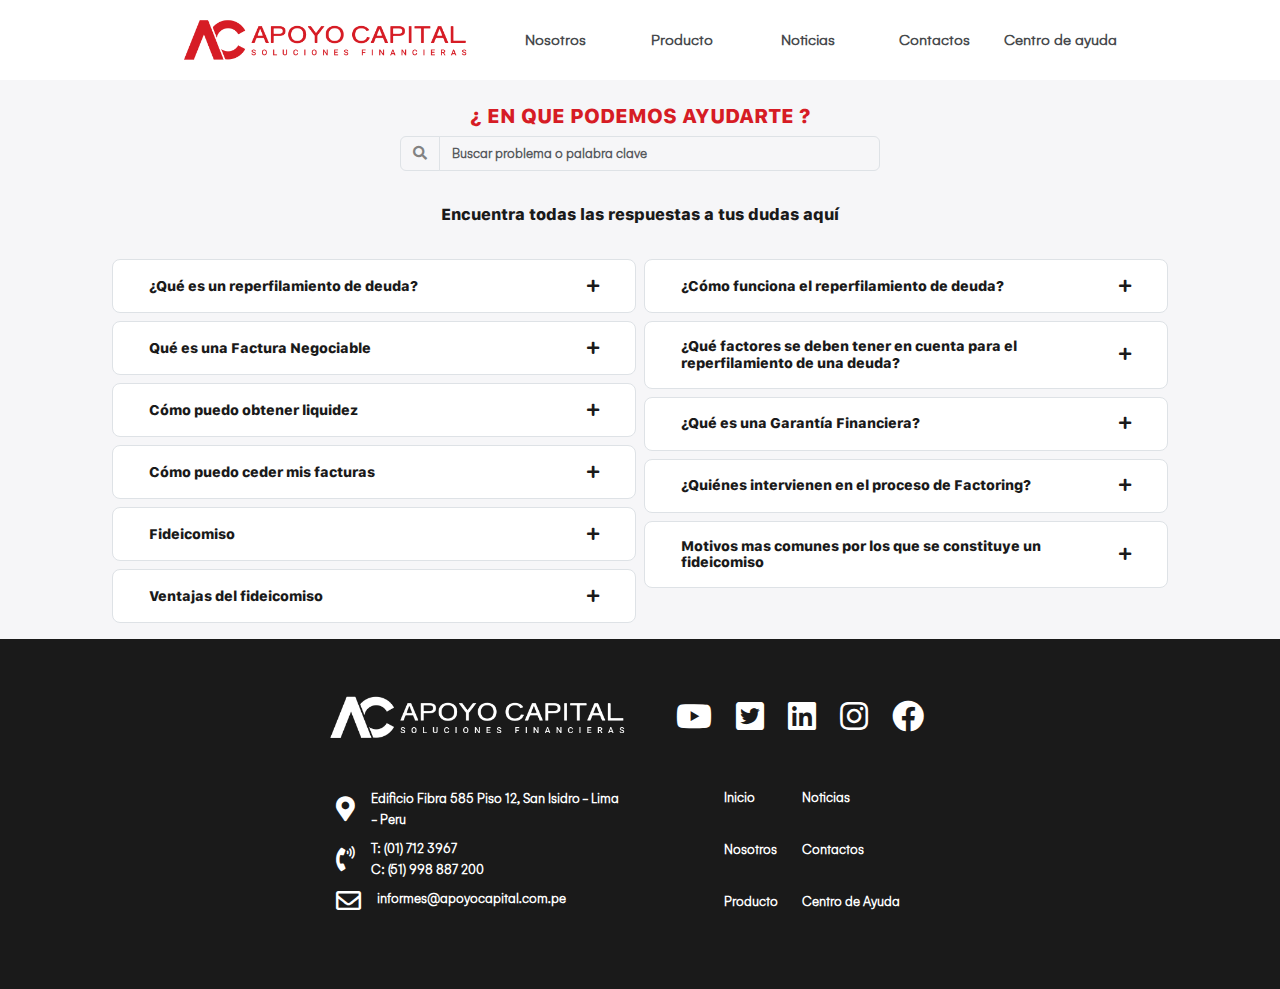
==== centro-ayuda.html @ 071ec9ac "Observaciones 20221015" ====
<!DOCTYPE html>
<html lang="en">
<head>
    <meta charset="UTF-8">
    <meta http-equiv="X-UA-Compatible" content="IE=edge">
    <meta name="viewport" content="width=device-width, initial-scale=1.0">
    <title>Apoyo Capital - Soluciones Financieras</title>
    <link rel="stylesheet" href="//use.fontawesome.com/releases/v5.0.7/css/all.css">
    <link href="https://cdn.jsdelivr.net/npm/bootstrap@5.2.0-beta1/dist/css/bootstrap.min.css" rel="stylesheet">
    <script src="https://ajax.googleapis.com/ajax/libs/jquery/3.6.0/jquery.min.js"></script>
    <link rel="stylesheet" href="css/style.css">
</head>
<body>
    <header>
        <div class="siteMenu">
            <div class="siteMenu__background">
                <div class="siteMenu__background__sideLeft siteMenu__background__sideLeft--active">
                    <div class="menu menuIcon menuIcon--active menuButton">
                        <i class="fas fa-bars"></i>
                    </div>
                    <a href="index.html">
                        <div class="menu imageBrand imageBrand--active">
                            
                        </div>
                    </a>
                    <div class="menu menuIcon menuIcon--active arrow">
                        <i class="fas fa-angle-right"></i>
                    </div>
                </div>
                <div class="siteMenu__background__sideRight">
                    <nav>
                        <div class="nav__itemMenu">
                            <div class="nav__itemMenu__nivel parent" data-attr-child="abc12345">
                                <div class="menu">
                                    <a href="index.html" class="menu__link classEventOnClick">
                                        Nosotros
                                    </a>
                                </div>
                            </div>
                            <div class="nav__itemMenu__nivel child" id="abc12345">
                                <div class="menu">
                                    <a href="nosotros.html?codeTab=0" class="menu__link">
                                        Nosotros
                                    </a>
                                </div>
                                <div class="menu">
                                    <a href="nosotros.html?codeTab=1" class="menu__link">
                                        Equipo Apoyo Capital
                                    </a>
                                </div>
                            </div>
                        </div>
                        <div class="nav__itemMenu">
                            <div class="nav__itemMenu__nivel parent">
                                <div class="menu">
                                    <a href="producto.html" class="menu__link">
                                        Producto
                                    </a>
                                </div>
                            </div>
                        </div>
                        <div class="nav__itemMenu">
                            <div class="nav__itemMenu__nivel parent">
                                <div class="menu">
                                    <a href="noticias.html" class="menu__link">
                                        Noticias
                                    </a>
                                </div>
                            </div>
                        </div>
                        <div class="nav__itemMenu">
                            <div class="nav__itemMenu__nivel parent">
                                <div class="menu">
                                    <a href="contacto.html" class="menu__link">
                                        Contactos
                                    </a>
                                </div>
                            </div>
                        </div>
                        <div class="nav__itemMenu">
                            <div class="nav__itemMenu__nivel parent">
                                <div class="menu">
                                    <a href="#" class="menu__link">
                                        Centro de ayuda
                                    </a>
                                </div>
                            </div>
                        </div>
                    </nav>
                </div>
            </div>
        </div>
    </header>
    <div class="topSeparator"></div>
    <div class="siteContainer">
        <div class="siteContainer__background">
            <div class="cayudaControlBuscar">
                <div class="cayudaControlBuscar__background">
                    <div class="title">
                        <h2>¿ EN QUE PODEMOS AYUDARTE ?</h2>
                    </div>
                    <div class="controlInput">
                        <div class="input-group mb-3">
                            <span class="input-group-text" id="basic-addon1">
                                <a class="buttonFind"><i class="fas fa-search"></i></a>
                            </span>
                            <input id="inputFilter" type="text" class="form-control" placeholder="Buscar problema o palabra clave" title="Escriba palabras de su interes separadas por espacios en blanco">
                          </div>
                    </div>
                </div>
            </div>
            <div class="cayudaControlFAKS">
                <div class="title">
                    <p>Encuentra todas las respuestas a tus dudas aquí</p>
                </div>
                <div class="cayudaControlFAKS__background">
                    <div class="accordion accordion-flush accordion--site" id="accordionFlushExample">
                        <div class="accordion__col">
                            <div id="accordion-item1" class="accordion-item">
                                <h2 class="accordion-header title" id="accordionitem1_1">
                                    <button class="accordion-button collapsed" type="button" data-bs-toggle="collapse" data-bs-target="#accordioncollapse1_1" aria-expanded="false" aria-controls="flush-collapseOne">
                                        <span class="find__title">¿Qué es un reperfilamiento de deuda?</span><span><i class="fas fa-plus"></i></span><span><i class="fas fa-minus"></i></span>
                                    </button>
                                </h2>
                                <div id="accordioncollapse1_1" class="accordion-collapse collapse" aria-labelledby="accordionitem1_1">
                                    <div class="accordion-body accordion-body--site">
                                        <div class="image">
                                        
                                        </div>
                                        <div class="text">
                                            <p class="find__paragraph">
                                                La coyuntura económica de exceso de liquidez en los mercados es oportuna
                                                para que las empresas opten por el reperfilamiento de sus deudas con
                                                mejores condiciones de pago y plazos.
                                                Actualmente, los bancos y financieras tienen mucho dinero y pocos clientes
                                                para prestarles, se ofrecen tasas de interés aceptables en los mercados
                                                financieros. No obstante, es fundamental tener en cuenta la capacidad de pago de la empresa
                                                porque muchas, aún no llegan a recuperar el flujo de ingresos que tenían en una etapa
                                                precovid-19. Han perdido capacidad de pago inmediato, eso genera una necesidad de
                                                reperfilamiento de la deuda.
                                                Una de las principales ventajas que puede obtener una empresa bien calificada con el
                                                reperfilamiento de su deuda, es la de extender plazos, acceder a algunos períodos de gracia,
                                                entre otros.
                                            </p>
                                        </div>
                                    </div>
                                </div>
                            </div>
                            <div id="accordion-item2" class="accordion-item">
                                <h2 class="accordion-header title" id="accordionitem1_2">
                                    <button class="accordion-button collapsed" type="button" data-bs-toggle="collapse" data-bs-target="#accordioncollapse1_2" aria-expanded="false" aria-controls="flush-collapseOne">
                                        <span class="find__title">Qué es una Factura Negociable</span><span><i class="fas fa-plus"></i></span><span><i class="fas fa-minus"></i></span>
                                    </button>
                                </h2>
                                <div id="accordioncollapse1_2" class="accordion-collapse collapse" aria-labelledby="accordionitem1_2">
                                    <div class="accordion-body accordion-body--site">
                                        <div class="image">
                                        
                                        </div>
                                        <div class="text">
                                            <p class="find__paragraph">
                                                La factura negociable es la tercera copia de los comprobantes de pago
                                                con efecto de título de valor que permiten su negociación,
                                                beneficiando a las empresas que venden a crédito.
                                            </p>
                                        </div>
                                    </div>
                                </div>
                            </div>
                            <div id="accordion-item3" class="accordion-item">
                                <h2 class="accordion-header title" id="accordionitem1_3">
                                    <button class="accordion-button collapsed" type="button" data-bs-toggle="collapse" data-bs-target="#accordioncollapse1_3" aria-expanded="false" aria-controls="flush-collapseOne">
                                        <span class="find__title">Cómo puedo obtener liquidez</span><span><i class="fas fa-plus"></i></span><span><i class="fas fa-minus"></i></span>
                                    </button>
                                </h2>
                                <div id="accordioncollapse1_3" class="accordion-collapse collapse" aria-labelledby="accordionitem1_3">
                                    <div class="accordion-body accordion-body--site">
                                        <div class="image">
                                        
                                        </div>
                                        <div class="text">
                                            <p class="find__paragraph">
                                                Las empresas obtienen liquidez al subastar sus facturas por cobrar. Es decir,
                                                mediante esta alternativa, la empresa traslada y adelanta la cobranza
                                                pendiente de las facturas a su favor y a cambio obtiene dinero de manera
                                                inmediata.
                                            </p>
                                        </div>
                                    </div>
                                </div>
                            </div>
                            <div id="accordion-item4" class="accordion-item">
                                <h2 class="accordion-header title" id="accordionitem1_4">
                                    <button class="accordion-button collapsed" type="button" data-bs-toggle="collapse" data-bs-target="#accordioncollapse1_4" aria-expanded="false" aria-controls="flush-collapseOne">
                                        <span class="find__title">Cómo puedo ceder mis facturas</span><span><i class="fas fa-plus"></i></span><span><i class="fas fa-minus"></i></span>
                                    </button>
                                </h2>
                                <div id="accordioncollapse1_4" class="accordion-collapse collapse" aria-labelledby="accordionitem1_4">
                                    <div class="accordion-body accordion-body--site">
                                        <div class="image">
                                        
                                        </div>
                                        <div class="text">
                                            <p class="find__paragraph">
                                                Para ceder tus facturas a factoring, puedes acercarte a empresas
                                                especializadas en factoring como iCredit , con quienes podrás negociar tus
                                                cuentas por cobrar y así evitar esperar entre 30, 60 o 90 días para recibir
                                                el beneficio por la venta de tus productos o servicios.
                                            </p>
                                        </div>
                                    </div>
                                </div>
                            </div>
                            <div id="accordion-item9" class="accordion-item">
                                <h2 class="accordion-header title" id="accordionitem1_4">
                                    <button class="accordion-button collapsed" type="button" data-bs-toggle="collapse" data-bs-target="#accordioncollapse1_5" aria-expanded="false" aria-controls="flush-collapseOne">
                                        <span class="find__title">Fideicomiso</span><span><i class="fas fa-plus"></i></span><span><i class="fas fa-minus"></i></span>
                                    </button>
                                </h2>
                                <div id="accordioncollapse1_5" class="accordion-collapse collapse" aria-labelledby="accordionitem1_4">
                                    <div class="accordion-body accordion-body--site">
                                        <div class="image">
                                        
                                        </div>
                                        <div class="text">
                                            <p class="find__paragraph">
                                                El fideicomiso es un acto juridico por medio del cual una persona entrega a otra la
                                                titularidad de unos activos para que los administre y, al vencimiento de un plazo,
                                                transmita los resultados d aun tercero
                                            </p>
                                        </div>
                                    </div>
                                </div>
                            </div>
                            <div id="accordion-item10" class="accordion-item">
                                <h2 class="accordion-header title" id="accordionitem1_4">
                                    <button class="accordion-button collapsed" type="button" data-bs-toggle="collapse" data-bs-target="#accordioncollapse1_6" aria-expanded="false" aria-controls="flush-collapseOne">
                                        <span class="find__title">Ventajas del fideicomiso</span><span><i class="fas fa-plus"></i></span><span><i class="fas fa-minus"></i></span>
                                    </button>
                                </h2>
                                <div id="accordioncollapse1_6" class="accordion-collapse collapse" aria-labelledby="accordionitem1_10">
                                    <div class="accordion-body accordion-body--site">
                                        <div class="image">
                                        
                                        </div>
                                        <div class="text">
                                            <p class="find__paragraph">
                                                <ul>
                                                    <li>
                                                        <p>
                                                            Se constituye con un patrimonio, es decir, distinto del patrimonio de fiduciante y
                                                            fiduciario.por lo tanto, no puedes ser atacados por los acreedores de ambos a la bves
                                                            minima el riesgo de negocio
                                                        </p>
                                                    </li>
                                                    <li>
                                                        <p>
                                                            Permite acceder a inversiones para las cuales se necesitaría mucho mas capital en caso de
                                                            querer hacerlos individuales.
                                                        </p>
                                                    </li>
                                                    <li>
                                                        <p>
                                                            Hay diversos tipos según los usuarios y necesidades
                                                        </p>
                                                    </li>
                                                    <li>
                                                        <p>
                                                            Los bienes que se administran son inembargables
                                                        </p>
                                                    </li>
                                                    <li>
                                                        <p>
                                                            Elimina el proceso judicial de ejecución
                                                        </p>
                                                    </li>
                                                    <li>
                                                        <p>
                                                            El fiduciario puede ser limitado en sus atribuciones, debe rendir cuentas y sus actores gozan
                                                            de una tutela especial
                                                        </p>
                                                    </li>
                                                    <li>
                                                        <p>
                                                            Evita la creación de una sociedad con un abjeto especifico
                                                        </p>
                                                    </li>
                                                    <li>
                                                        <p>
                                                            Permite una administración transparente de los fondos
                                                        </p>
                                                    </li>
                                                </ul>
                                            </p>
                                        </div>
                                    </div>
                                </div>
                            </div>
                        </div>
                        <div class="accordion__col">
                            <div id="accordion-item5" class="accordion-item">
                                <h2 class="accordion-header title" id="accordionitem2_1">
                                    <button class="accordion-button collapsed" type="button" data-bs-toggle="collapse" data-bs-target="#accordioncollapse2_1" aria-expanded="false" aria-controls="flush-collapseOne">
                                        <span class="find__title">¿Cómo funciona el reperfilamiento de deuda?</span><span><i class="fas fa-plus"></i></span><span><i class="fas fa-minus"></i></span>
                                    </button>
                                </h2>
                                <div id="accordioncollapse2_1" class="accordion-collapse collapse" aria-labelledby="accordionitem2_1">
                                    <div class="accordion-body accordion-body--site">
                                        <div class="image">
                                        
                                        </div>
                                        <div class="text">
                                            <p class="find__paragraph">
                                                En términos sencillos, reperfilar una deuda, consiste en ajustar los plazos
                                                de pago de un crédito, respetando los montos de la deuda que se tienen
                                                con la entidad financiera, asi las empresas pueden acceder a periodos de
                                                gracias, mientras avanzan en la reactivación de sus negocios.
                                                “En este momento, el reperfilamiento de deuda, es un proceso clave para todas esas empresas
                                                que necesitan seguir reactivando sus negocios, pese a las situaciones coyunturales que afectan
                                                al país, ya que a través de esta herramienta podrán aliviar sus obligaciones con los aliados
                                                financieros y cumplir sus metas en el mediano y largo plazo”.
                                            </p>
                                        </div>
                                    </div>
                                </div>
                            </div>
                            <div id="accordion-item6" class="accordion-item">
                                <h2 class="accordion-header title" id="accordionitem2_2">
                                    <button class="accordion-button collapsed" type="button" data-bs-toggle="collapse" data-bs-target="#accordioncollapse2_2" aria-expanded="false" aria-controls="flush-collapseOne">
                                        <span class="find__title">¿Qué factores se deben tener en cuenta para el reperfilamiento de una deuda?</span><span><i class="fas fa-plus"></i></span><span><i class="fas fa-minus"></i></span>
                                    </button>
                                </h2>
                                <div id="accordioncollapse2_2" class="accordion-collapse collapse" aria-labelledby="accordionitem2_2">
                                    <div class="accordion-body accordion-body--site">
                                        <div class="image">
                                        
                                        </div>
                                        <div class="text">
                                            <p class="find__paragraph">
                                                Es necesario que los empresarios interesados en reperfilar su deuda, tengan presentes las
                                                siguientes recomendaciones:
                                                <ul>
                                                    <li>
                                                        <p>Evaluar la situación de la empresa: es decir, identificar cuánto cayeron los ingresos y
                                                            las utilidades del negocio, cuáles ítems tienen mayor participación/importancia en sus
                                                            estados financieros y cuáles de estos influyen significativamente en los resultados de la
                                                            empresa.
                                                        </p>
                                                    </li>
                                                    <li>
                                                        <p>
                                                            Determinar cuáles son los costos y gastos de funcionamiento de la empresa. asimismo,
                                                            es clave que revise el estado del negocio con respecto a proveedores, pago de planillas
                                                            y seguridad social.
                                                        </p>
                                                    </li>
                                                    <li>
                                                        <p>
                                                            Definir cuál es el plan de crecimiento de la firma, estableciendo los objetivos futuros y
                                                            una proyección de los mismos.
                                                        </p>
                                                    </li>
                                                    <li>
                                                        <p>
                                                            Evaluar qué otros gastos u obligaciones se pueden economizar: renegociación de
                                                            arriendos, reajuste de personal, entre otros.
                                                        </p>
                                                    </li>
                                                    <li>
                                                        <p>
                                                            Realizar un diagnóstico de la empresa, centrando la atención en las estrategias de
                                                            sostenibilidad. Para ello, también es crucial identificar si es necesario adaptar
                                                            su core de negocio a la realidad financiera del negocio o si es un momento oportuno
                                                            para lanzar nuevos servicios o productos.
                                                        </p>
                                                    </li>
                                                    <li>
                                                        <p>
                                                            Revisar el nivel de endeudamiento de la compañía con respecto a sus activos y defina
                                                            una estructura que beneficie tanto a la empresa como a los acreedores.
                                                        </p>
                                                    </li>
                                                    <li>
                                                        <p>
                                                            Contar con la asesoría de una consultora en temas de estructuración financiera, para
                                                            así encontrar las mejores alternativas, así como de las obligaciones y necesidades
                                                            financieras del mismo.
                                                        </p>
                                                    </li>
                                                </ul>
                                            </p>
                                        </div>
                                    </div>
                                </div>
                            </div>
                            <div id="accordion-item7" class="accordion-item">
                                <h2 class="accordion-header title" id="accordionitem2_3">
                                    <button class="accordion-button collapsed" type="button" data-bs-toggle="collapse" data-bs-target="#accordioncollapse2_3" aria-expanded="false" aria-controls="flush-collapseOne">
                                        <span class="find__title">¿Qué es una Garantía Financiera?</span><span><i class="fas fa-plus"></i></span><span><i class="fas fa-minus"></i></span>
                                    </button>
                                </h2>
                                <div id="accordioncollapse2_3" class="accordion-collapse collapse" aria-labelledby="accordionitem2_3">
                                    <div class="accordion-body accordion-body--site">
                                        <div class="image">
                                        
                                        </div>
                                        <div class="text">
                                            <p class="find__paragraph">
                                                <ul>
                                                    <li>
                                                        <p>
                                                            ¡Si tienes una garantía hipotecaria y quieres sacarle el máximo provecho!
                                                        </p>
                                                    </li>
                                                    <li>
                                                        <p>
                                                            Nosotros te otorgamos la posibilidad de acceder a una carta fianza como respaldo
                                                            de una obligación crediticia (Préstamo) frente a un tercero (Fondo de Inversión),
                                                            para lo cual se te solicitará un inmueble (de preferencia urbano) como
                                                            contragarantía.
                                                        </p>
                                                    </li>
                                                </ul>
                                            </p>
                                        </div>
                                    </div>
                                </div>
                            </div>
                            <div id="accordion-item8" class="accordion-item">
                                <h2 class="accordion-header title" id="accordionitem2_4">
                                    <button class="accordion-button collapsed" type="button" data-bs-toggle="collapse" data-bs-target="#accordioncollapse2_4" aria-expanded="false" aria-controls="flush-collapseOne">
                                        <span class="find__title">¿Quiénes intervienen en el proceso de Factoring?</span><span><i class="fas fa-plus"></i></span><span><i class="fas fa-minus"></i></span>
                                    </button>
                                </h2>
                                <div id="accordioncollapse2_4" class="accordion-collapse collapse" aria-labelledby="accordionitem2_4">
                                    <div class="accordion-body accordion-body--site">
                                        <div class="image">
                                        
                                        </div>
                                        <div class="text">
                                            <p class="find__paragraph">
                                                <ul>
                                                    <li>
                                                        <p><b>Cedente:</b> Empresa proveedora de bienes y/o servicios que
                                                        transfiere una o más de sus facturas por cobrar y quien contrata
                                                        con la empresa de factoring.</p>
                                                    </li>
                                                    <li>
                                                        <p><b>Deudor:</b> Cliente adquirente de bienes y/o servicios obligados al pago de las
                                                        facturas emitidas por la empresa cedente.</p>
                                                    </li>
                                                    <li>
                                                        <p><b>Empresa de factoring:</b> La empresa que financia, administra y cobra las facturas
                                                            transferidas. Puede ser un banco, caja o una entidad financiera especializada,
                                                            como icredit.</p>
                                                    </li>
                                                </ul>
                                            </p>
                                        </div>
                                    </div>
                                </div>
                            </div>
                            <div id="accordion-item8" class="accordion-item">
                                <h2 class="accordion-header title" id="accordionitem2_4">
                                    <button class="accordion-button collapsed" type="button" data-bs-toggle="collapse" data-bs-target="#accordioncollapse2_5" aria-expanded="false" aria-controls="flush-collapseOne">
                                        <span class="find__title">Motivos mas comunes por los que se constituye un fideicomiso</span><span><i class="fas fa-plus"></i></span><span><i class="fas fa-minus"></i></span>
                                    </button>
                                </h2>
                                <div id="accordioncollapse2_5" class="accordion-collapse collapse" aria-labelledby="accordionitem2_4">
                                    <div class="accordion-body accordion-body--site">
                                        <div class="image">
                                        
                                        </div>
                                        <div class="text">
                                            <p class="find__paragraph">
                                                Según la práctica, los motivos comunes más habituales por los que se constituyen
                                                un fideicomiso
                                                <ol>
                                                    <li>
                                                        <p>Inversiones financieras a diferencia de otro fideicomiso, estos dividen su capital en varios
                                                            representativos de deuda y certificados de participación. El administrador debe ser un
                                                            
                                                            fiduciario financiero inscrito ante los registros correspondiente además de constituirse para
                                                            inversiones, en la actualidad hay fideicomisos financiero aplicados a proyectos productivos</p>
                                                    </li>
                                                    <li>
                                                        <p>La garantía actúa como garantía de un pago o cláusula de cumplimiento</p>
                                                    </li>
                                                    <li>
                                                        <p>Inmobiliaria el fideicomitente entrega al fiduciario bienes inmuebles para su administración,
                                                            arriendo, venta, permuta a lo que se hubiere estipulado en el contrato, transfiriendo los
                                                            beneficios netos del beneficiario</p>
                                                    </li>
                                                    <li>
                                                        <p>De educación se entrega una cantidad de fondos para su administración, a fin de que los
                                                            rendimientos sean aplicados a la educación del beneficiario</p>
                                                    </li>
                                                </ol>
                                            </p>
                                        </div>
                                    </div>
                                </div>
                            </div>
                        </div>
                    </div>
                </div>
            </div>
        </div>
    </div>
    <footer>
        <div class="siteFooter">
            <div class="siteFooter__background">
                <div class="footer__item footer__item--brand">
                    
                </div>
                <div class="footer__item footer__item--social">
                    <div class="social">
                        <a href="#"><i class="fab fa-youtube"></i></a>
                        <a href="#"><i class="fab fa-twitter-square"></i></a>
                        <a href="#"><i class="fab fa-linkedin"></i></a>
                        <a href="#"><i class="fab fa-instagram"></i></a>
                        <a href="#"><i class="fab fa-facebook"></i></a>
                    </div>
                </div>
                <div class="footer__item footer__item--info">
                    <div class="contact">
                        <ul class="contact__list">
                            <li class="contact__list__item">
                                <span class="item__icon">
                                    <i class="fas fa-map-marker-alt"></i>
                                </span>
                                <span class="item_info">
                                    Edificio Fibra 585 Piso 12, San Isidro - Lima - Peru 
                                </span>
                            </li>
                            <li class="contact__list__item">
                                <span class="item__icon">
                                    <i class="fas fa-phone-volume"></i>
                                </span>
                                <span class="item_info  item_info--number">
                                    <p>T: (01) 712 3967</p>
                                    <p>C: (51) 998 887 200</p>
                                </span>
                            </li>
                            <li class="contact__list__item">
                                <span class="item__icon">
                                    <i class="far fa-envelope"></i>
                                </span>
                                <span class="item_info">
                                    informes@apoyocapital.com.pe
                                </span>
                            </li>
                        </ul>
                    </div>
                    <div class="siteMap">
                        <div class="side">
                            <ul class="siteMap__list">
                                <li class="siteMap__list__item"><a href="#">Inicio</a></li>
                                <li class="siteMap__list__item"><a href="#">Nosotros</a></li>
                                <li class="siteMap__list__item"><a href="#">Producto</a></li>
                            </ul>
                        </div>
                        <div class="side">
                            <ul class="siteMap__list">
                                <li class="siteMap__list__item"><a href="#">Noticias</a></li>
                                <li class="siteMap__list__item"><a href="#">Contactos</a></li>
                                <li class="siteMap__list__item"><a href="#">Centro de Ayuda</a></li>
                            </ul>
                        </div>
                    </div>
                </div>
            </div>
        </div>
    </footer>
</body>
</html>
<script src="js/site.js"></script>
<script>
    function readySiteMenu(){
        $('.nav__itemMenu__nivel.child').hide(1)
        let hMenu = $('.siteMenu__background__sideRight').height();
        setTimeout(function(){
            $('.siteMenu__background__sideRight').animate({
                marginTop: '-' + (hMenu + (8 * 9))
            }, 350)
        }, 750)
    }
    $(".menuButton").on("click", function(){
        $(".nav__itemMenu__nivel.child").hide();
        let mTMenu = $('.siteMenu__background__sideRight').css("marginTop");
        let hMenu = $('.siteMenu__background__sideRight').height();
        if(mTMenu == '0px'){
            $('.siteMenu__background__sideRight').animate({
                marginTop: '-' + (hMenu + (8 * 9))
            }, 100)
        }else{
            $('.siteMenu__background__sideRight').animate({
                marginTop: '0'
            }, 100)
        }
        $('.siteMenu__background__sideLeft').toggleClass("siteMenu__background__sideLeft--active");
        $('.imageBrand').toggleClass("imageBrand--active");
        $('.menuIcon').toggleClass("menuIcon--active");
    })
    $(".nav__itemMenu__nivel.parent").on("click", function(){
        let childId = $(this).attr("data-attr-child");
        $(".nav__itemMenu__nivel.child:not(#" + childId + ")").hide();
        $("#" + childId).toggle();
        if($(".nav__itemMenu__nivel.child#" + childId).is(":visible")){
            $('.imageBrand').addClass("imageBrand--zoom");
        }
        if(!($(".nav__itemMenu__nivel.child").is(":visible"))){
            $('.imageBrand').removeClass("imageBrand--zoom");
        }
    })
    //readySiteMenu();
    $(document).ready(function() {
        responsiveControl();
        $(window).resize(responsiveControl);
    });
</script>
<script>
    $("#inputFilter").on("keyup", function(){
        let striValue = this.value;
        console.log(striValue);
        let arrayTitles = document.querySelectorAll(".find__title");
        let arrayParagraph = document.querySelectorAll(".find__paragraph");
        let arrayItemControl = document.querySelectorAll(".accordion-item");
        //console.log(arrayTitles.length)
        let vCounter = 0;
        let vWidth = window.innerWidth;
        if(striValue.length >= 5){
            console.log(vWidth)
            if (vWidth < 1200){$(".accordion-item").each(function(){ $(this).hide(); $(this).removeClass("border-danger")});}
            else{$(".accordion-item").each(function(){ $(this).show(); });}
            arrayTitles.forEach(element => {
                let xHtml = element.innerHTML.toLowerCase();
                let vFind =  xHtml.indexOf(striValue.toLowerCase())
                if(vFind != -1){
                    console.log(vFind);
                    console.log(xHtml);
                    //$(arrayItemControl[vCounter]).show();
                    if (vWidth > 1200) {$(arrayItemControl[vCounter]).addClass("border border-danger");}
                    else{$(arrayItemControl[vCounter]).show();}
                    //arrayItemControl[vCounter].style.display = "block";
                }
                vCounter++;
            });
        }else{
            if (vWidth > 1200) { $(".accordion-item").each(function(){ $(this).removeClass("border-danger") }); }
            else{$(".accordion-item").each(function(){ $(this).show(); });}
        }
    })
    $(window).resize(function() {
        $( "#inputFilter" ).trigger("keyup");
    });
</script>
<script src="https://cdn.jsdelivr.net/npm/bootstrap@5.2.0-beta1/dist/js/bootstrap.bundle.min.js"></script>
---- css/style.css ----
/* MODAL LOADING */
/* COLOR ALERT - MESSAGE*/
@font-face {
  font-family: 'roboto';
  src: url("../resources/font/Roboto-Regular.ttf") format("truetype"), url("../resources/font/Roboto-Regular.ttf") format("truetype");
  font-weight: normal;
  font-style: normal; }

@font-face {
  font-family: 'poppins';
  src: url("../resources/font/Poppins-Regular.ttf") format("truetype"), url("../resources/font/Poppins-Regular.ttf") format("truetype");
  font-weight: normal;
  font-style: normal; }

@font-face {
  font-family: 'GelionLight';
  src: url("../resources/font/Gelion-Light.ttf") format("truetype"), url("../resources/font/Gelion-Light.ttf") format("truetype");
  font-weight: normal;
  font-style: normal; }

@font-face {
  font-family: 'SFProHeavy';
  src: url("../resources/font/SFProTextHeavy.otf") format("opentype"), url("../resources/font/SFProText-Heavy.eot?#iefix") format("embedded-opentype"), url("../resources/font/SFProText-Heavy.ttf") format("truetype"), url("../resources/font/SFProText-Heavy.woff") format("woff");
  font-weight: normal;
  font-style: normal; }

@font-face {
  font-family: 'SFProBold';
  src: url("../resources/font/SFProTextBold.otf") format("opentype"), url("../resources/font/SFProText-Bold.eot") format("embedded-opentype"), url("../resources/font/SFProText-Bold.ttf") format("truetype"), url("../resources/font/SFProText-Bold.woff") format("woff");
  font-weight: normal;
  font-style: normal; }

* {
  transition: 0.35s all; }

body {
  padding: 0;
  margin: 0;
  background-color: #ffffff; }

/*SCROLL BAR*/
::-webkit-scrollbar {
  width: 6px; }

::-webkit-scrollbar-track {
  box-shadow: inset 0px 0px 2px #46494c;
  border-radius: 0px; }

::-webkit-scrollbar-thumb {
  background: #828282;
  border-radius: 0px; }

::-webkit-scrollbar-thumb:hover {
  background: #828282; }

.heightSection {
  height: 91vh; }

.topSeparator {
  width: 100%;
  height: 80px;
  background-color: transparent; }

@media only screen and (min-width: 300px) and (max-width: 768px) {
  .intersectionObserver {
    display: none; }
  .siteContainer {
    width: 100%;
    height: auto;
    padding: 0;
    margin: 0;
    display: flex;
    flex-direction: column;
    align-items: center;
    justify-items: center;
    justify-content: center;
    overflow: hidden; }
    .siteContainer .siteContainer__background {
      width: 100%;
      background-color: transparent;
      height: auto;
      display: flex;
      flex-direction: column;
      align-items: center;
      justify-items: center;
      justify-content: center; } }

@media only screen and (min-width: 769px) {
  .intersectionObserver {
    display: block; }
  .siteContainer {
    width: 100%;
    height: auto;
    padding: 0;
    margin: 0;
    display: flex;
    flex-direction: column;
    align-items: center;
    justify-items: center;
    justify-content: center;
    overflow: hidden; }
    .siteContainer .siteContainer__background {
      width: 100%;
      background-color: transparent;
      height: auto;
      display: flex;
      flex-direction: column;
      align-items: center;
      justify-items: center;
      justify-content: center; } }

.siteMenu {
  z-index: 9999999;
  width: 100%;
  height: auto;
  display: flex;
  align-items: flex-start;
  justify-content: center;
  justify-items: center;
  background-color: #d61c25;
  min-height: 72px;
  position: fixed; }
  .siteMenu .siteMenu__background {
    width: 100%;
    display: flex;
    flex-direction: column;
    align-items: center;
    justify-items: center;
    justify-content: center; }
    .siteMenu .siteMenu__background .siteMenu__background__sideLeft {
      z-index: 1080;
      width: 100%;
      height: 72px;
      display: grid;
      grid-template-columns: 15% 70% 15%;
      background-color: #ffffff; }
      .siteMenu .siteMenu__background .siteMenu__background__sideLeft--active {
        background-color: #d61c25; }
      .siteMenu .siteMenu__background .siteMenu__background__sideLeft .menuIcon {
        display: flex;
        align-items: center;
        justify-content: center;
        justify-items: center;
        overflow: hidden; }
        .siteMenu .siteMenu__background .siteMenu__background__sideLeft .menuIcon .fas {
          width: 100%;
          height: 100%;
          color: #d61c25;
          text-align: center;
          vertical-align: middle;
          background-color: transparent;
          padding-top: 25px;
          cursor: pointer;
          font-size: 20px; }
        .siteMenu .siteMenu__background .siteMenu__background__sideLeft .menuIcon--active .fas {
          color: #ffffff; }
      .siteMenu .siteMenu__background .siteMenu__background__sideLeft .imageBrand {
        height: 100%;
        background-image: url("../resources/brand/brandRed.png");
        background-position: 50%;
        background-size: calc(192px);
        background-repeat: no-repeat; }
        .siteMenu .siteMenu__background .siteMenu__background__sideLeft .imageBrand--active {
          background-image: url("../resources/brand/brandWhite.png"); }
    .siteMenu .siteMenu__background .siteMenu__background__sideRight {
      z-index: 1079;
      width: 90%;
      margin-top: 0px;
      display: flex;
      flex-direction: column;
      align-items: center;
      justify-items: center;
      justify-content: center;
      background-color: transparent;
      padding-top: 32px;
      padding-bottom: 32px; }
      .siteMenu .siteMenu__background .siteMenu__background__sideRight > nav {
        width: 100%; }
        .siteMenu .siteMenu__background .siteMenu__background__sideRight > nav .nav__itemMenu {
          width: 100%;
          height: auto;
          display: flex;
          flex-direction: column;
          border-bottom: solid 1px rgba(244, 244, 246, 0.3);
          overflow: hidden; }
          .siteMenu .siteMenu__background .siteMenu__background__sideRight > nav .nav__itemMenu:last-child {
            border-bottom: none; }
          .siteMenu .siteMenu__background .siteMenu__background__sideRight > nav .nav__itemMenu .nav__itemMenu__nivel {
            display: flex;
            flex-direction: column;
            align-items: center;
            justify-items: center;
            justify-content: center;
            background-color: #d61c25; }
            .siteMenu .siteMenu__background .siteMenu__background__sideRight > nav .nav__itemMenu .nav__itemMenu__nivel .menu {
              width: 100%;
              display: block; }
              .siteMenu .siteMenu__background .siteMenu__background__sideRight > nav .nav__itemMenu .nav__itemMenu__nivel .menu .menu__link {
                text-align: center;
                display: block;
                color: #f5f5f7;
                text-decoration: none;
                font-family: GelionLight;
                cursor: pointer; }
            .siteMenu .siteMenu__background .siteMenu__background__sideRight > nav .nav__itemMenu .nav__itemMenu__nivel.parent {
              z-index: 1078;
              padding-top: 8px;
              padding-bottom: 8px; }
              .siteMenu .siteMenu__background .siteMenu__background__sideRight > nav .nav__itemMenu .nav__itemMenu__nivel.parent .menu {
                display: flex;
                align-items: center;
                justify-content: center;
                justify-items: center; }
                .siteMenu .siteMenu__background .siteMenu__background__sideRight > nav .nav__itemMenu .nav__itemMenu__nivel.parent .menu .menu__link {
                  width: 100%;
                  height: 50px;
                  padding-top: 10px;
                  font-size: 18px;
                  font-weight: 700;
                  background-color: transparent;
                  cursor: pointer; }
                  .siteMenu .siteMenu__background .siteMenu__background__sideRight > nav .nav__itemMenu .nav__itemMenu__nivel.parent .menu .menu__link:active {
                    background-color: #d14b52; }
            .siteMenu .siteMenu__background .siteMenu__background__sideRight > nav .nav__itemMenu .nav__itemMenu__nivel.child {
              z-index: 1077; }
              .siteMenu .siteMenu__background .siteMenu__background__sideRight > nav .nav__itemMenu .nav__itemMenu__nivel.child .menu .menu__link {
                width: 100%;
                height: 50px;
                padding-top: 10px;
                font-size: 14px;
                font-weight: 300;
                background-color: transparent;
                cursor: pointer; }
                .siteMenu .siteMenu__background .siteMenu__background__sideRight > nav .nav__itemMenu .nav__itemMenu__nivel.child .menu .menu__link:active {
                  background-color: #d14b52; }

@media only screen and (min-width: 1024px) {
  .siteMenu {
    z-index: 9999999;
    width: 100%;
    height: 80px;
    background-color: #ffffff;
    display: flex;
    align-items: center;
    justify-content: center;
    justify-items: center;
    position: fixed; }
    .siteMenu .siteMenu__background {
      height: 64px;
      background-color: transparent;
      display: grid; }
      .siteMenu .siteMenu__background .siteMenu__background__sideLeft {
        z-index: 1080;
        width: 100%;
        height: 100%;
        display: grid;
        grid-template-columns: 100%;
        background-color: #ffffff; }
        .siteMenu .siteMenu__background .siteMenu__background__sideLeft--active {
          background-color: #d61c25; }
        .siteMenu .siteMenu__background .siteMenu__background__sideLeft .menuIcon {
          display: none; }
        .siteMenu .siteMenu__background .siteMenu__background__sideLeft .imageBrand {
          height: 100%;
          background-image: url("../resources/brand/brandRed.png");
          background-position: 50%;
          background-size: calc(256px);
          background-repeat: no-repeat; }
          .siteMenu .siteMenu__background .siteMenu__background__sideLeft .imageBrand img {
            content: url("../resources/brand/brandRed.png");
            width: 10%;
            height: 10%; }
          .siteMenu .siteMenu__background .siteMenu__background__sideLeft .imageBrand--zoom {
            background-size: 50%;
            /*background-image: url('../resources/brand/brandWhite.png');*/ }
      .siteMenu .siteMenu__background .siteMenu__background__sideRight {
        z-index: 1079;
        width: 100%;
        height: 100%;
        margin-top: 0px;
        background-color: #ffffff;
        padding-top: 0px;
        padding-bottom: 0px; }
        .siteMenu .siteMenu__background .siteMenu__background__sideRight > nav {
          width: 100%;
          height: 100%;
          display: flex;
          flex-direction: row;
          align-items: center;
          justify-items: center;
          justify-content: center;
          gap: 8px; }
          .siteMenu .siteMenu__background .siteMenu__background__sideRight > nav .nav__itemMenu {
            width: 150px;
            height: auto;
            display: flex;
            flex-direction: column;
            border-bottom: none;
            overflow: hidden; }
            .siteMenu .siteMenu__background .siteMenu__background__sideRight > nav .nav__itemMenu:last-child {
              border-bottom: none; }
            .siteMenu .siteMenu__background .siteMenu__background__sideRight > nav .nav__itemMenu .nav__itemMenu__nivel {
              display: flex;
              flex-direction: column;
              align-items: center;
              justify-items: center;
              justify-content: center;
              background-color: transparent; }
              .siteMenu .siteMenu__background .siteMenu__background__sideRight > nav .nav__itemMenu .nav__itemMenu__nivel .menu {
                width: 100%;
                display: block; }
                .siteMenu .siteMenu__background .siteMenu__background__sideRight > nav .nav__itemMenu .nav__itemMenu__nivel .menu .menu__link {
                  text-align: center;
                  display: block;
                  color: #46494c;
                  text-decoration: none;
                  font-family: GelionLight;
                  cursor: pointer; }
              .siteMenu .siteMenu__background .siteMenu__background__sideRight > nav .nav__itemMenu .nav__itemMenu__nivel.parent {
                z-index: 1078;
                padding-top: 0px;
                padding-bottom: 0px; }
                .siteMenu .siteMenu__background .siteMenu__background__sideRight > nav .nav__itemMenu .nav__itemMenu__nivel.parent .menu {
                  display: flex;
                  align-items: center;
                  justify-content: center;
                  justify-items: center; }
                  .siteMenu .siteMenu__background .siteMenu__background__sideRight > nav .nav__itemMenu .nav__itemMenu__nivel.parent .menu .menu__link {
                    width: 100%;
                    height: 40px;
                    padding-top: 8px;
                    font-size: 16px;
                    font-weight: 700;
                    background-color: transparent;
                    cursor: pointer; }
                    .siteMenu .siteMenu__background .siteMenu__background__sideRight > nav .nav__itemMenu .nav__itemMenu__nivel.parent .menu .menu__link:active {
                      background-color: #d14b52; }
                    .siteMenu .siteMenu__background .siteMenu__background__sideRight > nav .nav__itemMenu .nav__itemMenu__nivel.parent .menu .menu__link:hover {
                      background-color: #d61c25;
                      color: #ffffff; }
              .siteMenu .siteMenu__background .siteMenu__background__sideRight > nav .nav__itemMenu .nav__itemMenu__nivel.child {
                z-index: 1077; }
                .siteMenu .siteMenu__background .siteMenu__background__sideRight > nav .nav__itemMenu .nav__itemMenu__nivel.child .menu .menu__link {
                  width: 100%;
                  height: 40px;
                  padding-top: 8px;
                  font-size: 14px;
                  font-weight: 300;
                  background-color: transparent;
                  cursor: pointer; }
                  .siteMenu .siteMenu__background .siteMenu__background__sideRight > nav .nav__itemMenu .nav__itemMenu__nivel.child .menu .menu__link:active {
                    background-color: #d14b52; }
                  .siteMenu .siteMenu__background .siteMenu__background__sideRight > nav .nav__itemMenu .nav__itemMenu__nivel.child .menu .menu__link:hover {
                    color: #d61c25;
                    border-bottom: solid 1px #d61c25; } }

@media only screen and (min-width: 1024px) and (max-width: 1220px) {
  .siteMenu .siteMenu__background {
    width: 100%;
    grid-template-columns: 25% 75%; }
    .siteMenu .siteMenu__background .siteMenu__background__sideLeft .imageBrand {
      background-size: calc(256px); } }

@media only screen and (min-width: 1221px) {
  .siteMenu .siteMenu__background {
    width: 75%;
    grid-template-columns: 35% 65%; }
    .siteMenu .siteMenu__background .siteMenu__background__sideLeft .imageBrand {
      background-size: calc(288px); } }

@media only screen and (min-width: 300px) and (max-width: 540px) {
  .siteFooter .siteFooter__background {
    width: 95% !important; } }

@media only screen and (min-width: 541px) and (max-width: 768px) {
  .siteFooter .siteFooter__background {
    width: 75% !important; } }

@media only screen and (min-width: 769px) and (max-width: 1024px) {
  .siteFooter .siteFooter__background {
    width: 80% !important; } }

@media only screen and (min-width: 1025px) {
  .siteFooter .siteFooter__background {
    width: 50% !important;
    max-width: 800px; } }

@media only screen and (min-width: 300px) and (max-width: 768px) {
  .siteFooter {
    z-index: 1076;
    width: 100%;
    height: 450px;
    background-color: #1a1a1a;
    display: flex;
    justify-content: center;
    align-items: center;
    justify-items: center; }
    .siteFooter .siteFooter__background {
      width: 75%;
      height: 100%;
      display: grid;
      grid-template-areas: "brand brand brand brand" "info info info social" "info info info social";
      gap: 0px;
      grid-template-columns: auto auto auto 88px;
      grid-template-rows: 88px 1fr 1fr; }
      .siteFooter .siteFooter__background .footer__item {
        width: 100%;
        height: 100%; }
        .siteFooter .siteFooter__background .footer__item:nth-child(1) {
          background-color: transparent;
          grid-area: brand;
          background-image: url("../resources/brand/brandWhite.png");
          background-position: 50%;
          background-size: 56%;
          background-repeat: no-repeat; }
        .siteFooter .siteFooter__background .footer__item:nth-child(2) {
          background-color: transparent;
          grid-area: social;
          display: flex;
          align-items: flex-start;
          justify-items: center;
          justify-content: center;
          padding-top: calc(16px); }
          .siteFooter .siteFooter__background .footer__item:nth-child(2) .social {
            display: flex;
            flex-direction: column;
            align-items: center;
            justify-items: center;
            justify-content: center;
            gap: 20px; }
            .siteFooter .siteFooter__background .footer__item:nth-child(2) .social a {
              color: #ffffff;
              font-size: 25px; }
        .siteFooter .siteFooter__background .footer__item:nth-child(3) {
          background-color: transparent;
          grid-area: info;
          padding-left: calc(16px);
          padding-top: calc(16px); }
          .siteFooter .siteFooter__background .footer__item:nth-child(3) .contact {
            display: flex;
            align-items: flex-start;
            justify-items: flex-start;
            justify-content: flex-start; }
            .siteFooter .siteFooter__background .footer__item:nth-child(3) .contact .contact__list {
              list-style-type: none;
              margin: 0px;
              padding: 16px;
              border-bottom: solid 1px rgba(244, 244, 246, 0.3); }
              .siteFooter .siteFooter__background .footer__item:nth-child(3) .contact .contact__list .contact__list__item {
                display: flex;
                flex-direction: row;
                gap: 16px;
                font-family: GelionLight; }
                .siteFooter .siteFooter__background .footer__item:nth-child(3) .contact .contact__list .contact__list__item .item__icon {
                  color: #ffffff;
                  font-size: 25px;
                  display: flex;
                  align-items: center;
                  justify-content: center;
                  justify-items: center; }
                .siteFooter .siteFooter__background .footer__item:nth-child(3) .contact .contact__list .contact__list__item .item_info {
                  color: #ffffff;
                  font-size: 14px;
                  font-weight: 700; }
                  .siteFooter .siteFooter__background .footer__item:nth-child(3) .contact .contact__list .contact__list__item .item_info--number {
                    padding-top: calc(8px);
                    padding-bottom: calc(8px); }
                    .siteFooter .siteFooter__background .footer__item:nth-child(3) .contact .contact__list .contact__list__item .item_info--number p {
                      height: 5px; }
          .siteFooter .siteFooter__background .footer__item:nth-child(3) .siteMap {
            display: flex;
            flex-direction: row;
            align-items: flex-start;
            justify-items: flex-start;
            justify-content: flex-start; }
            .siteFooter .siteFooter__background .footer__item:nth-child(3) .siteMap .side {
              width: auto; }
              .siteFooter .siteFooter__background .footer__item:nth-child(3) .siteMap .side .siteMap__list {
                list-style-type: none;
                padding-left: 24px;
                padding-top: 24px;
                margin: 0;
                line-height: 32px; }
                .siteFooter .siteFooter__background .footer__item:nth-child(3) .siteMap .side .siteMap__list .siteMap__list__item {
                  color: #ffffff;
                  font-size: 14px;
                  font-family: GelionLight;
                  font-weight: 700; }
                  .siteFooter .siteFooter__background .footer__item:nth-child(3) .siteMap .side .siteMap__list .siteMap__list__item a {
                    text-decoration: none;
                    color: #ffffff; } }

@media only screen and (min-width: 769px) {
  .siteFooter {
    z-index: 9999999;
    width: 100%;
    height: 350px;
    min-height: 350px;
    max-height: 350px;
    background-color: #1a1a1a;
    display: flex;
    align-items: center;
    justify-items: center;
    justify-content: center; }
    .siteFooter .siteFooter__background {
      width: 42%;
      height: 100%;
      display: grid;
      grid-template-areas: "brand brand social social" "info info info info" "info info info info";
      gap: 0px;
      grid-template-columns: 1fr 1fr 1fr 1fr;
      grid-template-rows: 1fr 1fr 1fr;
      align-items: center;
      justify-content: center;
      justify-items: center;
      padding-top: calc(24px); }
      .siteFooter .siteFooter__background .footer__item {
        width: 100%;
        height: 100%; }
        .siteFooter .siteFooter__background .footer__item:nth-child(1) {
          background-color: transparent;
          grid-area: brand;
          background-image: url("../resources/brand/brandWhite.png");
          background-position: 50%;
          background-size: 300px;
          background-repeat: no-repeat; }
        .siteFooter .siteFooter__background .footer__item:nth-child(2) {
          background-color: transparent;
          grid-area: social;
          display: flex;
          align-items: center;
          justify-items: center;
          justify-content: center; }
          .siteFooter .siteFooter__background .footer__item:nth-child(2) .social {
            width: 100%;
            display: flex;
            flex-direction: row;
            align-items: center;
            justify-items: center;
            justify-content: center;
            gap: 24px; }
            .siteFooter .siteFooter__background .footer__item:nth-child(2) .social a {
              color: #ffffff;
              font-size: 32px; }
        .siteFooter .siteFooter__background .footer__item:nth-child(3) {
          background-color: transparent;
          grid-area: info;
          display: flex;
          flex-direction: row;
          align-items: flex-start;
          justify-items: center;
          justify-content: center; }
          .siteFooter .siteFooter__background .footer__item:nth-child(3) .contact {
            width: 50%;
            display: flex;
            align-items: center;
            justify-items: center;
            justify-content: center; }
            .siteFooter .siteFooter__background .footer__item:nth-child(3) .contact .contact__list {
              list-style-type: none;
              margin: 0px;
              padding: 16px;
              border-bottom: none; }
              .siteFooter .siteFooter__background .footer__item:nth-child(3) .contact .contact__list .contact__list__item {
                display: flex;
                flex-direction: row;
                gap: 16px;
                font-family: GelionLight; }
                .siteFooter .siteFooter__background .footer__item:nth-child(3) .contact .contact__list .contact__list__item .item__icon {
                  color: #ffffff;
                  font-size: 25px;
                  display: flex;
                  align-items: center;
                  justify-content: center;
                  justify-items: center; }
                .siteFooter .siteFooter__background .footer__item:nth-child(3) .contact .contact__list .contact__list__item .item_info {
                  color: #ffffff;
                  font-size: 14px;
                  font-weight: 700; }
                  .siteFooter .siteFooter__background .footer__item:nth-child(3) .contact .contact__list .contact__list__item .item_info--number {
                    padding-top: calc(8px);
                    padding-bottom: calc(8px); }
                    .siteFooter .siteFooter__background .footer__item:nth-child(3) .contact .contact__list .contact__list__item .item_info--number p {
                      height: 5px; }
          .siteFooter .siteFooter__background .footer__item:nth-child(3) .siteMap {
            width: 50%;
            display: flex;
            flex-direction: row;
            align-items: center;
            justify-items: center;
            justify-content: center; }
            .siteFooter .siteFooter__background .footer__item:nth-child(3) .siteMap .side {
              width: auto; }
              .siteFooter .siteFooter__background .footer__item:nth-child(3) .siteMap .side .siteMap__list {
                list-style-type: none;
                padding-left: 24px;
                padding-top: 0;
                margin: 0;
                line-height: 52px; }
                .siteFooter .siteFooter__background .footer__item:nth-child(3) .siteMap .side .siteMap__list .siteMap__list__item {
                  color: #ffffff;
                  font-size: 14px;
                  font-family: GelionLight;
                  font-weight: 700; }
                  .siteFooter .siteFooter__background .footer__item:nth-child(3) .siteMap .side .siteMap__list .siteMap__list__item a {
                    text-decoration: none;
                    color: #ffffff; } }

.siteAlert {
  width: calc(400px);
  height: calc(80px);
  background-color: transparent;
  position: fixed;
  bottom: calc(8px);
  right: calc(-80px);
  opacity: 1;
  z-index: 9999999;
  padding: 8px; }
  .siteAlert .siteAlert__background {
    width: 100%;
    height: 100%;
    display: flex;
    align-items: center;
    justify-items: center;
    justify-content: center;
    background-color: transparent; }
    .siteAlert .siteAlert__background .alert__message {
      width: 100%;
      height: 100%;
      display: flex;
      align-items: center;
      justify-items: center;
      justify-content: center;
      background-color: transparent;
      border-radius: calc(8px);
      box-shadow: 8px 8px 8px 0px rgba(88, 88, 88, 0.5); }
      .siteAlert .siteAlert__background .alert__message--success {
        background-color: #198754; }
      .siteAlert .siteAlert__background .alert__message--danger {
        background-color: #dc3545; }
      .siteAlert .siteAlert__background .alert__message--warning {
        background-color: #ffc107; }
      .siteAlert .siteAlert__background .alert__message .text {
        width: 100%;
        display: flex;
        align-items: center;
        justify-items: center;
        justify-content: center;
        background-color: transparent; }
        .siteAlert .siteAlert__background .alert__message .text p {
          text-align: center;
          color: #ffffff;
          font-family: GelionLight;
          font-weight: 500;
          font-size: calc(17.6px);
          padding-top: calc(12px); }
  .siteAlert--show {
    animation: animation__siteAlert__show 3.5s ease-in-out;
    animation-fill-mode: forwards; }

@keyframes animation__siteAlert__show {
  0% {
    opacity: 0;
    right: calc(-80px); }
  3.5% {
    opacity: 1;
    right: calc(8px); }
  96.5% {
    opacity: 1;
    right: calc(8px); }
  100% {
    opacity: 0;
    right: calc(-400px); } }

/*MODAL LOADING*/
.modalSite {
  margin: 0;
  padding: 0;
  width: 100%;
  height: 100vh !important;
  flex-direction: column;
  align-items: center;
  justify-content: center;
  z-index: 99999999;
  position: fixed;
  background-color: #f5f5f7d3;
  display: none;
  opacity: 0;
  text-align: center; }
  .modalSite .modalSite_text {
    font-size: 16px;
    display: grid;
    grid-template-columns: 10fr 1fr;
    grid-template-rows: 1fr;
    position: absolute;
    animation: animation__modalSite_text 0.5s ease-in-out;
    animation-fill-mode: forwards; }
  .modalSite .modalSite_text .dots {
    text-align: left;
    padding-left: 4px; }

@keyframes animation__modalSite_text {
  /*0%{margin-top: 110px;opacity: 0;}
        25%{margin-top: 80px;opacity: 1;}
        75%{margin-top: 80px;opacity: 1;}
        100%{margin-top: 110px;opacity: 0;}*/
  0% {
    margin-top: 110px;
    opacity: 0; }
  100% {
    margin-top: 80px;
    opacity: 1; } }

.modalSite--response {
  margin: 0;
  padding: 0;
  width: 100%;
  height: 100vh !important;
  flex-direction: column;
  align-items: center;
  justify-content: center;
  z-index: 99999999;
  position: fixed;
  background-color: #f5f5f7d3;
  display: none;
  opacity: 0;
  text-align: center; }
  .modalSite--response .responseInfo {
    background-color: #f5e9e9;
    width: calc(384px);
    height: calc(576px);
    display: flex;
    flex-direction: column;
    align-items: center;
    justify-content: center;
    justify-items: center;
    border-radius: calc(16px);
    gap: calc(24px); }
    .modalSite--response .responseInfo .responseInfo_background {
      width: 88%;
      display: flex;
      flex-direction: column;
      align-items: center;
      justify-content: center;
      justify-items: center;
      gap: calc(24px); }
      .modalSite--response .responseInfo .responseInfo_background .row {
        width: 100%;
        display: grid;
        grid-template-columns: 1fr 1fr;
        font-size: calc(20px); }
        .modalSite--response .responseInfo .responseInfo_background .row:nth-child(1) {
          grid-template-columns: 2fr; }
        .modalSite--response .responseInfo .responseInfo_background .row:nth-child(9) {
          grid-template-columns: 2fr; }
        .modalSite--response .responseInfo .responseInfo_background .row:nth-child(10) {
          grid-template-columns: 2fr; }
        .modalSite--response .responseInfo .responseInfo_background .row:last-child {
          grid-template-columns: 2fr; }
        .modalSite--response .responseInfo .responseInfo_background .row .title {
          text-align: center;
          color: #d61c25;
          font-family: SFProHeavy;
          font-size: calc(20px); }
        .modalSite--response .responseInfo .responseInfo_background .row .label {
          padding-left: calc(28px);
          text-align: left;
          font-weight: bold;
          font-size: calc(16px); }
        .modalSite--response .responseInfo .responseInfo_background .row .data {
          padding-left: calc(36px);
          text-align: left;
          font-size: calc(16px); }
        .modalSite--response .responseInfo .responseInfo_background .row .message {
          text-align: center;
          font-family: GelionLight;
          font-weight: bold;
          color: #d61c25;
          font-size: calc(16px); }
        .modalSite--response .responseInfo .responseInfo_background .row .button {
          width: 100%;
          height: auto;
          display: flex;
          align-items: center;
          justify-items: center;
          justify-content: center;
          overflow: hidden;
          max-height: 32px; }
          .modalSite--response .responseInfo .responseInfo_background .row .button .linkButton {
            width: 150px;
            height: 32px;
            background-color: #d61c25;
            color: #ffffff;
            font-family: GelionLight;
            font-size: calc(16px);
            text-align: center;
            border-radius: 0px;
            text-decoration: none;
            font-weight: 700;
            padding-top: 2px; }

.modalSite__animation_show {
  display: flex;
  animation: animation__modalSite_show 0.35s ease-in-out;
  animation-fill-mode: forwards; }

.modalSite__animation_hide {
  animation: animation__modalSite_hide 0.15s ease-in-out;
  animation-fill-mode: forwards; }

@keyframes animation__modalSite_show {
  from {
    opacity: 0; }
  to {
    opacity: 1; } }

@keyframes animation__modalSite_hide {
  from {
    opacity: 1; }
  to {
    opacity: 0; } }

/*HOME*/
.homeHead {
  width: 100%;
  height: auto;
  display: flex;
  align-items: center;
  justify-items: center;
  justify-content: center; }
  .homeHead .homeHead__background {
    width: 100%;
    height: calc(100vh - 72px);
    min-height: calc(768px);
    max-height: calc(768px);
    background-color: #d61c25;
    display: flex;
    flex-direction: column;
    align-items: center;
    justify-items: center;
    justify-content: center; }
    .homeHead .homeHead__background .site__carouselHead {
      width: 100%;
      height: 100%;
      /*&:hover{
                .carousel-floatText{
                    .floatText{
                        .title{
                            &--effect__show{
                                animation-play-state: paused;
                            }
                        }
                        .text{
                            &--effect__show{
                                animation-play-state: paused;
                            }
                        }
                        .button{
                            &--effect__show{
                                animation-play-state: paused;
                            }
                        }
                    }
                }
            }*/ }
      .homeHead .homeHead__background .site__carouselHead .carousel-floatText {
        width: auto;
        height: 30%;
        display: flex;
        flex-direction: column;
        align-items: center;
        background-color: #d61c25;
        position: absolute;
        bottom: 0;
        left: calc(100%/20);
        z-index: 1; }
        .homeHead .homeHead__background .site__carouselHead .carousel-floatText .floatText {
          position: relative; }
          .homeHead .homeHead__background .site__carouselHead .carousel-floatText .floatText .title {
            color: #ffffff;
            font-family: SFProHeavy;
            font-weight: 700;
            font-size: calc(48px); }
          .homeHead .homeHead__background .site__carouselHead .carousel-floatText .floatText .text {
            color: #ffffff;
            font-family: SFProHeavy;
            font-weight: 700;
            font-size: calc(28px); }
          .homeHead .homeHead__background .site__carouselHead .carousel-floatText .floatText .button {
            width: 100%;
            height: auto;
            display: flex;
            align-items: center;
            justify-items: center;
            justify-content: flex-start;
            overflow: hidden; }
            .homeHead .homeHead__background .site__carouselHead .carousel-floatText .floatText .button .linkButton {
              width: calc(272px);
              height: calc(36px);
              background-color: #f6f6f8;
              color: #d61c25;
              font-family: GelionLight;
              font-size: calc(20px);
              text-decoration: none;
              font-weight: 700;
              padding-top: 2px;
              display: grid;
              grid-template-columns: 20% 80%;
              border-radius: 8px; }
              .homeHead .homeHead__background .site__carouselHead .carousel-floatText .floatText .button .linkButton p {
                text-align: left; }
              .homeHead .homeHead__background .site__carouselHead .carousel-floatText .floatText .button .linkButton div {
                text-align: center; }
                .homeHead .homeHead__background .site__carouselHead .carousel-floatText .floatText .button .linkButton div #svg__check {
                  width: 20px; }
                  .homeHead .homeHead__background .site__carouselHead .carousel-floatText .floatText .button .linkButton div #svg__check g .check {
                    fill-opacity: 0;
                    stroke: #d61c25;
                    stroke-width: calc(16px);
                    stroke-dashoffset: 0;
                    stroke-dasharray: 2000;
                    animation: animation__button 3s ease-in-out infinite; }

@keyframes animation__button {
  0% {
    stroke-dashoffset: 2000; }
  35% {
    stroke-dashoffset: 0; }
  45% {
    stroke-dashoffset: 0; }
  55% {
    stroke-dashoffset: 0; }
  100% {
    stroke-dashoffset: 2000; } }
      .homeHead .homeHead__background .site__carouselHead .carousel-inner {
        height: 100%;
        display: flex;
        flex-direction: row;
        align-items: center;
        justify-items: center;
        justify-content: flex-start;
        z-index: 0; }
        .homeHead .homeHead__background .site__carouselHead .carousel-inner .carousel-item {
          height: 100%; }
          .homeHead .homeHead__background .site__carouselHead .carousel-inner .carousel-item .item__container .carousel--image {
            height: 100%;
            width: 100%;
            background-position: 0% 0%;
            background-size: contain;
            background-repeat: no-repeat; }
          .homeHead .homeHead__background .site__carouselHead .carousel-inner .carousel-item:nth-child(1) .item__container {
            height: 100%; }
            .homeHead .homeHead__background .site__carouselHead .carousel-inner .carousel-item:nth-child(1) .item__container .carousel--image {
              background-image: url("../resources/image/head/new/homenew1_mobile.jpg"); }
          .homeHead .homeHead__background .site__carouselHead .carousel-inner .carousel-item:nth-child(2) .item__container {
            height: 100%; }
            .homeHead .homeHead__background .site__carouselHead .carousel-inner .carousel-item:nth-child(2) .item__container .carousel--image {
              background-image: url("../resources/image/head/new/homenew2_mobile.jpg"); }
          .homeHead .homeHead__background .site__carouselHead .carousel-inner .carousel-item:nth-child(3) .item__container {
            height: 100%; }
            .homeHead .homeHead__background .site__carouselHead .carousel-inner .carousel-item:nth-child(3) .item__container .carousel--image {
              background-image: url("../resources/image/head/new/homenew3_mobile.jpg"); }
      .homeHead .homeHead__background .site__carouselHead .site__carousel__button {
        display: block;
        color: #ffffff !important; }
      .homeHead .homeHead__background .site__carouselHead .carousel-indicators {
        margin-bottom: 1.5rem; }
        .homeHead .homeHead__background .site__carouselHead .carousel-indicators > button {
          background-color: #ffffff; }

@media only screen and (min-width: 300px) and (max-width: 768px) {
  .homeHead .homeHead__background {
    min-height: calc(576px);
    max-height: calc(100vh - 576px); }
    .homeHead .homeHead__background .site__carouselHead .carousel-floatText {
      left: 0;
      width: 100%;
      bottom: calc(56px); }
      .homeHead .homeHead__background .site__carouselHead .carousel-floatText .floatText {
        margin-top: calc(24px);
        width: 100%; }
        .homeHead .homeHead__background .site__carouselHead .carousel-floatText .floatText .title {
          font-size: calc(32px);
          text-align: center; }
        .homeHead .homeHead__background .site__carouselHead .carousel-floatText .floatText .text {
          font-size: calc(12px);
          text-align: center; }
        .homeHead .homeHead__background .site__carouselHead .carousel-floatText .floatText .button {
          justify-items: center;
          justify-content: center; } }

@media only screen and (min-width: 769px) {
  .homeHead {
    width: 100%;
    height: auto;
    display: flex;
    align-items: center;
    justify-items: center;
    justify-content: center;
    background-color: transparent; }
    .homeHead .homeHead__background {
      width: 100%;
      min-height: calc(512px);
      max-height: calc(512px);
      background-color: transparent;
      display: flex;
      flex-direction: column;
      align-items: center;
      justify-items: center;
      justify-content: center; }
      .homeHead .homeHead__background .site__carouselHead {
        width: 100%; }
        .homeHead .homeHead__background .site__carouselHead .carousel-floatText {
          width: auto;
          height: calc(320px);
          display: flex;
          flex-direction: column;
          align-items: center;
          background-color: transparent;
          position: absolute;
          top: calc(25% + 32px);
          left: calc(100%/20);
          z-index: 1; }
          .homeHead .homeHead__background .site__carouselHead .carousel-floatText .floatText {
            width: calc(704px);
            position: relative; }
            .homeHead .homeHead__background .site__carouselHead .carousel-floatText .floatText .title {
              width: 100%;
              color: #ffffff;
              font-family: SFProHeavy;
              font-weight: 700;
              font-size: calc(48px);
              position: absolute;
              margin-top: 0;
              opacity: 0; }
              .homeHead .homeHead__background .site__carouselHead .carousel-floatText .floatText .title--effect__show {
                animation: animation__head__title__show 7s ease-in-out;
                animation-fill-mode: forwards;
                animation-delay: 0.3s; }
            .homeHead .homeHead__background .site__carouselHead .carousel-floatText .floatText .text {
              width: 100%;
              color: #f6f6f8;
              font-family: SFProHeavy;
              font-weight: 700;
              font-size: calc(28px);
              position: absolute;
              margin-top: calc(64px);
              margin-left: calc(64px);
              opacity: 0; }
              .homeHead .homeHead__background .site__carouselHead .carousel-floatText .floatText .text--effect__show {
                animation: animation__head__text__show 7s ease-in-out;
                animation-fill-mode: forwards;
                animation-delay: 0.3s; }
            .homeHead .homeHead__background .site__carouselHead .carousel-floatText .floatText .button {
              width: 100%;
              height: auto;
              display: flex;
              align-items: center;
              justify-items: center;
              justify-content: flex-start;
              overflow: hidden;
              position: absolute;
              margin-top: calc(192px);
              opacity: 0; }
              .homeHead .homeHead__background .site__carouselHead .carousel-floatText .floatText .button--effect__show {
                animation: animation__head__button__show 7s ease-in-out;
                animation-fill-mode: forwards;
                animation-delay: 0.3s; }
              .homeHead .homeHead__background .site__carouselHead .carousel-floatText .floatText .button .linkButton {
                width: calc(272px);
                height: calc(36px);
                background-color: #f6f6f8;
                color: #d61c25;
                font-family: GelionLight;
                font-size: calc(20px);
                text-decoration: none;
                font-weight: 700;
                padding-top: 2px;
                display: grid;
                grid-template-columns: 20% 80%;
                border-radius: 8px; }
                .homeHead .homeHead__background .site__carouselHead .carousel-floatText .floatText .button .linkButton p {
                  text-align: center; }
                .homeHead .homeHead__background .site__carouselHead .carousel-floatText .floatText .button .linkButton div {
                  text-align: center; }
                  .homeHead .homeHead__background .site__carouselHead .carousel-floatText .floatText .button .linkButton div #svg__check {
                    width: 20px; }
                    .homeHead .homeHead__background .site__carouselHead .carousel-floatText .floatText .button .linkButton div #svg__check g .check {
                      fill-opacity: 0;
                      stroke: #d61c25;
                      stroke-width: calc(16px);
                      stroke-dashoffset: 0;
                      stroke-dasharray: 2000;
                      animation: animation__button 3s ease-in-out infinite; }
  @keyframes animation__button {
    0% {
      stroke-dashoffset: 2000; }
    35% {
      stroke-dashoffset: 0; }
    45% {
      stroke-dashoffset: 0; }
    55% {
      stroke-dashoffset: 0; }
    100% {
      stroke-dashoffset: 2000; } }
  @keyframes animation__head__title__show {
    0% {
      margin-top: calc(-16px);
      opacity: 0; }
    10% {
      margin-top: calc(0px);
      opacity: 1; }
    20% { }
    40% { }
    60% { }
    80% {
      margin-left: calc(0px);
      opacity: 1; }
    85% {
      margin-left: calc(-16px);
      opacity: 0; }
    95% { }
    100% { } }
  @keyframes animation__head__text__show {
    0% {
      margin-left: calc(64px);
      opacity: 0;
      margin-top: calc(64px); }
    10% {
      margin-left: calc(0px);
      opacity: 1; }
    20% { }
    40% { }
    60% { }
    80% { }
    85% {
      margin-left: calc(0px);
      opacity: 1; }
    90% {
      margin-left: calc(-16px);
      opacity: 0;
      margin-top: calc(64px); } }
  @keyframes animation__head__button__show {
    0% {
      margin-top: calc(192px);
      opacity: 0; }
    10% {
      margin-top: calc(144px);
      opacity: 1; }
    20% { }
    40% { }
    60% { }
    80% { }
    90% {
      margin-left: calc(0px);
      opacity: 1; }
    95% {
      margin-left: calc(-16px);
      opacity: 0;
      margin-top: calc(144px); } }
        .homeHead .homeHead__background .site__carouselHead .carousel-inner {
          display: flex;
          flex-direction: row;
          align-items: flex-end;
          justify-items: center;
          justify-content: flex-start; }
          .homeHead .homeHead__background .site__carouselHead .carousel-inner .carousel-item .item__container .carousel--image {
            height: calc(600px);
            width: 100%;
            background-position: 61% 8%;
            background-size: calc(1920px) 100%;
            background-repeat: no-repeat; }
          .homeHead .homeHead__background .site__carouselHead .carousel-inner .carousel-item:nth-child(1) .item__container .carousel--image {
            background-image: url("../resources/image/head/new/homenew1.jpg"); }
          .homeHead .homeHead__background .site__carouselHead .carousel-inner .carousel-item:nth-child(2) .item__container .carousel--image {
            background-image: url("../resources/image/head/new/homenew2.jpg"); }
          .homeHead .homeHead__background .site__carouselHead .carousel-inner .carousel-item:nth-child(3) .item__container .carousel--image {
            background-image: url("../resources/image/head/new/homenew3.png"); }
        .homeHead .homeHead__background .site__carouselHead .site__carousel__button {
          color: #d61c25;
          font-size: 30px;
          display: none; }
        .homeHead .homeHead__background .site__carouselHead .carousel-indicators {
          margin-bottom: 1.5rem; }
          .homeHead .homeHead__background .site__carouselHead .carousel-indicators > button {
            background-color: #f6f6f8; } }

.homeControlPF {
  width: 100%;
  height: auto;
  display: flex;
  align-items: center;
  justify-items: center;
  justify-content: center;
  background-color: #f5f5f7; }
  .homeControlPF .homeControlPF__background {
    width: calc(100% - 16px);
    height: calc(100% - 16px);
    background-color: transparent;
    display: flex;
    flex-direction: column;
    align-items: center;
    justify-items: center;
    justify-content: center;
    padding: 8px; }
    .homeControlPF .homeControlPF__background .homeControlPF__title {
      width: 100%;
      height: auto;
      padding: 0;
      margin: 0; }
      .homeControlPF .homeControlPF__background .homeControlPF__title h2 {
        padding: 8px;
        margin: 0;
        font-family: SFProBold;
        color: #46494c;
        text-align: center; }
    .homeControlPF .homeControlPF__background .homeControlPF__items {
      width: 100%;
      height: auto;
      display: flex;
      flex-direction: column;
      align-items: center;
      justify-items: center;
      justify-content: center;
      padding: 8px; }
      .homeControlPF .homeControlPF__background .homeControlPF__items > .itemControl {
        width: calc(244px);
        height: calc(244px);
        display: flex;
        flex-direction: column;
        align-items: center;
        justify-items: center;
        justify-content: center;
        background-color: transparent; }
        .homeControlPF .homeControlPF__background .homeControlPF__items > .itemControl:nth-child(1) .itemControl_background .image {
          background-image: url("../resources/icon/corporate/iconperson.png");
          background-size: 45%; }
        .homeControlPF .homeControlPF__background .homeControlPF__items > .itemControl:nth-child(2) .itemControl_background .image {
          background-image: url("../resources/icon/corporate/iconmedal.png");
          background-size: 25%; }
        .homeControlPF .homeControlPF__background .homeControlPF__items > .itemControl:nth-child(3) .itemControl_background .image {
          background-image: url("../resources/icon/corporate/iconhandworld.png");
          background-size: 25%; }
        .homeControlPF .homeControlPF__background .homeControlPF__items > .itemControl .itemControl_background {
          width: calc(100% - 24px);
          height: calc(100% - 24px);
          background-color: #ffffff;
          display: flex;
          flex-direction: column;
          align-items: center;
          justify-items: center;
          justify-content: center;
          border-radius: 8px;
          padding: calc(12px); }
          .homeControlPF .homeControlPF__background .homeControlPF__items > .itemControl .itemControl_background .image {
            width: 100%;
            height: 35%;
            background-color: transparent;
            background-position: 50% 50%;
            background-repeat: no-repeat; }
          .homeControlPF .homeControlPF__background .homeControlPF__items > .itemControl .itemControl_background .title {
            margin: 0;
            padding: 0;
            width: 100%;
            height: 10%;
            background-color: transparent;
            display: flex;
            align-items: center;
            justify-items: center;
            justify-content: center; }
            .homeControlPF .homeControlPF__background .homeControlPF__items > .itemControl .itemControl_background .title span {
              color: #1a1a1a;
              font-family: GelionLight;
              font-weight: 700;
              font-size: 16px; }
          .homeControlPF .homeControlPF__background .homeControlPF__items > .itemControl .itemControl_background .text {
            width: 100%;
            height: 55%;
            background-color: transparent;
            padding-left: calc(8px);
            padding-right: calc(8px); }
            .homeControlPF .homeControlPF__background .homeControlPF__items > .itemControl .itemControl_background .text p {
              width: 100%;
              color: #1a1a1a;
              font-family: GelionLight;
              text-align: center;
              font-size: calc(13.6px);
              font-weight: 500; }

@media only screen and (min-width: 769px) and (max-width: 1600px) {
  .homeControlPF {
    width: 100%;
    height: auto;
    display: flex;
    align-items: center;
    justify-items: center;
    justify-content: center;
    background-color: #f5f5f7; }
    .homeControlPF .homeControlPF__background {
      width: 100%;
      height: calc(100% - 16px);
      background-color: transparent;
      display: flex;
      flex-direction: column;
      align-items: center;
      justify-items: center;
      justify-content: center;
      padding-top: calc(16px);
      padding-bottom: calc(24px); }
      .homeControlPF .homeControlPF__background .homeControlPF__title {
        width: 100%;
        height: auto;
        padding: 0;
        margin: 0; }
        .homeControlPF .homeControlPF__background .homeControlPF__title h2 {
          padding: 0;
          margin: 0;
          font-family: SFProBold;
          color: #46494c;
          text-align: center;
          font-weight: 700;
          font-size: 24px; }
      .homeControlPF .homeControlPF__background .homeControlPF__items {
        width: 100%;
        height: auto;
        display: flex;
        flex-direction: row;
        align-items: center;
        justify-items: center;
        justify-content: center; }
        .homeControlPF .homeControlPF__background .homeControlPF__items > .itemControl {
          width: calc(272px);
          height: calc(272px);
          display: flex;
          flex-direction: column;
          align-items: center;
          justify-items: center;
          justify-content: center;
          background-color: transparent;
          opacity: 1; }
          .homeControlPF .homeControlPF__background .homeControlPF__items > .itemControl:nth-child(1) .itemControl_background .image {
            background-image: url("../resources/icon/corporate/iconperson.png");
            background-size: calc(112px); }
          .homeControlPF .homeControlPF__background .homeControlPF__items > .itemControl:nth-child(2) .itemControl_background .image {
            background-image: url("../resources/icon/corporate/iconmedal.png");
            background-size: calc(64px); }
          .homeControlPF .homeControlPF__background .homeControlPF__items > .itemControl:nth-child(3) .itemControl_background .image {
            background-image: url("../resources/icon/corporate/iconhandworld.png");
            background-size: calc(64px); }
          .homeControlPF .homeControlPF__background .homeControlPF__items > .itemControl .itemControl_background {
            width: calc(248px);
            height: calc(248px);
            background-color: #ffffff;
            display: flex;
            flex-direction: column;
            align-items: center;
            justify-items: center;
            justify-content: center;
            border-radius: 8px; }
            .homeControlPF .homeControlPF__background .homeControlPF__items > .itemControl .itemControl_background .image {
              width: 100%;
              height: 40%;
              background-color: transparent;
              background-repeat: no-repeat; }
            .homeControlPF .homeControlPF__background .homeControlPF__items > .itemControl .itemControl_background .title {
              margin: 0;
              padding: 0;
              width: 100%;
              height: 10%;
              background-color: transparent;
              display: flex;
              align-items: center;
              justify-items: center;
              justify-content: center; }
              .homeControlPF .homeControlPF__background .homeControlPF__items > .itemControl .itemControl_background .title span {
                color: #1a1a1a;
                font-family: GelionLight;
                font-weight: 700;
                font-size: 16px; }
            .homeControlPF .homeControlPF__background .homeControlPF__items > .itemControl .itemControl_background .text {
              width: 100%;
              height: 50%;
              background-color: transparent;
              padding-left: calc(16px);
              padding-right: calc(16px); }
              .homeControlPF .homeControlPF__background .homeControlPF__items > .itemControl .itemControl_background .text p {
                width: 100%;
                color: #1a1a1a;
                font-family: GelionLight;
                text-align: center;
                font-size: calc(13.6px);
                font-weight: 500; } }

@media only screen and (min-width: 1601px) {
  .homeControlPF {
    width: 100%;
    height: auto;
    display: flex;
    align-items: center;
    justify-items: center;
    justify-content: center;
    background-color: #f5f5f7; }
    .homeControlPF .homeControlPF__background {
      width: 100%;
      height: calc(100% - 16px);
      background-color: transparent;
      display: flex;
      flex-direction: column;
      align-items: center;
      justify-items: center;
      justify-content: center;
      padding-top: calc(16px);
      padding-bottom: calc(24px); }
      .homeControlPF .homeControlPF__background .homeControlPF__title {
        width: 100%;
        height: auto;
        padding: 0;
        margin: 0; }
        .homeControlPF .homeControlPF__background .homeControlPF__title h2 {
          padding: 0;
          margin: 0;
          font-family: SFProBold;
          color: #46494c;
          text-align: center;
          font-weight: 700;
          font-size: 24px; }
      .homeControlPF .homeControlPF__background .homeControlPF__items {
        width: 100%;
        height: auto;
        display: flex;
        flex-direction: row;
        align-items: center;
        justify-items: center;
        justify-content: center; }
        .homeControlPF .homeControlPF__background .homeControlPF__items > .itemControl {
          width: calc(272px);
          height: calc(272px);
          display: flex;
          flex-direction: column;
          align-items: center;
          justify-items: center;
          justify-content: center;
          background-color: transparent;
          opacity: 1; }
          .homeControlPF .homeControlPF__background .homeControlPF__items > .itemControl:nth-child(1) .itemControl_background .image {
            background-image: url("../resources/icon/corporate/iconperson.png");
            background-size: calc(112px); }
          .homeControlPF .homeControlPF__background .homeControlPF__items > .itemControl:nth-child(2) .itemControl_background .image {
            background-image: url("../resources/icon/corporate/iconmedal.png");
            background-size: calc(64px); }
          .homeControlPF .homeControlPF__background .homeControlPF__items > .itemControl:nth-child(3) .itemControl_background .image {
            background-image: url("../resources/icon/corporate/iconhandworld.png");
            background-size: calc(64px); }
          .homeControlPF .homeControlPF__background .homeControlPF__items > .itemControl .itemControl_background {
            width: calc(248px);
            height: calc(248px);
            background-color: #ffffff;
            display: flex;
            flex-direction: column;
            align-items: center;
            justify-items: center;
            justify-content: center;
            border-radius: 8px; }
            .homeControlPF .homeControlPF__background .homeControlPF__items > .itemControl .itemControl_background .image {
              width: 100%;
              height: 40%;
              background-color: transparent;
              background-repeat: no-repeat; }
            .homeControlPF .homeControlPF__background .homeControlPF__items > .itemControl .itemControl_background .title {
              margin: 0;
              padding: 0;
              width: 100%;
              height: 10%;
              background-color: transparent;
              display: flex;
              align-items: center;
              justify-items: center;
              justify-content: center; }
              .homeControlPF .homeControlPF__background .homeControlPF__items > .itemControl .itemControl_background .title span {
                color: #1a1a1a;
                font-family: GelionLight;
                font-weight: 700;
                font-size: 16px; }
            .homeControlPF .homeControlPF__background .homeControlPF__items > .itemControl .itemControl_background .text {
              width: 100%;
              height: 50%;
              background-color: transparent;
              padding-left: calc(16px);
              padding-right: calc(16px); }
              .homeControlPF .homeControlPF__background .homeControlPF__items > .itemControl .itemControl_background .text p {
                width: 100%;
                color: #1a1a1a;
                font-family: GelionLight;
                text-align: center;
                font-size: calc(13.6px);
                font-weight: 500; } }

.homeControlSquare {
  width: 100%;
  height: auto;
  display: flex;
  align-items: center;
  justify-items: center;
  justify-content: center;
  padding-left: calc(40px);
  padding-right: calc(40px); }
  .homeControlSquare .homeControlSquare__bacckground {
    width: calc(340px);
    height: auto;
    background-color: transparent;
    display: flex;
    flex-direction: column;
    align-items: center;
    justify-items: center;
    justify-content: center;
    gap: calc(8px);
    padding-top: calc(16px);
    padding-bottom: calc(16px); }
    .homeControlSquare .homeControlSquare__bacckground .homeControlSquare_row {
      width: 100%;
      display: grid;
      grid-template-columns: 100%;
      grid-template-rows: 1.5fr 1fr;
      border: solid 0px #828282;
      border-radius: 5px;
      box-shadow: 0px 0px 2px #828282; }
      .homeControlSquare .homeControlSquare__bacckground .homeControlSquare_row .row__square.info .list {
        padding-top: calc(8px);
        padding-bottom: calc(8px); }
        .homeControlSquare .homeControlSquare__bacckground .homeControlSquare_row .row__square.info .list ul {
          list-style-type: none;
          padding: 0;
          margin: 0;
          line-height: calc(24px); }
          .homeControlSquare .homeControlSquare__bacckground .homeControlSquare_row .row__square.info .list ul li {
            font-family: GelionLight;
            font-size: 14px;
            color: #1a1a1a;
            font-weight: 500;
            opacity: 1; }
        .homeControlSquare .homeControlSquare__bacckground .homeControlSquare_row .row__square.info .list ul li::before {
          content: "\2022";
          color: red;
          font-weight: bold;
          display: inline-block;
          width: 1em;
          margin-left: -1em; }
      .homeControlSquare .homeControlSquare__bacckground .homeControlSquare_row.top {
        grid-template-areas: "image" "info"; }
        .homeControlSquare .homeControlSquare__bacckground .homeControlSquare_row.top .row__square.image {
          background-color: green;
          grid-area: image;
          background-image: url("../resources/image/controlsquare/square1_mobile.jpg");
          background-position: 50%;
          background-size: cover;
          background-repeat: no-repeat;
          border-top-left-radius: 8px;
          border-top-right-radius: 8px; }
        .homeControlSquare .homeControlSquare__bacckground .homeControlSquare_row.top .row__square.info {
          background-color: transparent;
          grid-area: info;
          border-bottom-left-radius: 8px;
          border-bottom-right-radius: 8px;
          padding: calc(16px); }
          .homeControlSquare .homeControlSquare__bacckground .homeControlSquare_row.top .row__square.info .title {
            width: 100%;
            height: auto; }
            .homeControlSquare .homeControlSquare__bacckground .homeControlSquare_row.top .row__square.info .title h2 {
              color: #d61c25;
              font-family: SFProBold;
              font-weight: 700;
              font-size: 16px; }
            .homeControlSquare .homeControlSquare__bacckground .homeControlSquare_row.top .row__square.info .title h3 {
              color: #d61c25;
              font-family: SFProBold;
              font-weight: 700;
              font-size: 20px; }
          .homeControlSquare .homeControlSquare__bacckground .homeControlSquare_row.top .row__square.info .text {
            width: 100%;
            height: auto; }
            .homeControlSquare .homeControlSquare__bacckground .homeControlSquare_row.top .row__square.info .text p {
              color: #1a1a1a;
              font-family: GelionLight;
              font-weight: 300;
              font-size: 12px; }
          .homeControlSquare .homeControlSquare__bacckground .homeControlSquare_row.top .row__square.info .button {
            width: 100%;
            height: auto;
            display: flex;
            align-items: center;
            justify-items: center;
            justify-content: center;
            overflow: hidden;
            max-height: 32px;
            padding-left: 0px; }
            .homeControlSquare .homeControlSquare__bacckground .homeControlSquare_row.top .row__square.info .button .linkButton {
              background-color: #d61c25;
              color: #ffffff;
              font-family: GelionLight;
              font-size: calc(20px);
              text-align: center;
              border-radius: 0px;
              text-decoration: none;
              font-weight: 700;
              padding-top: 2px;
              margin-top: 0px; }
              .homeControlSquare .homeControlSquare__bacckground .homeControlSquare_row.top .row__square.info .button .linkButton:hover {
                background-color: #d14b52; }
      .homeControlSquare .homeControlSquare__bacckground .homeControlSquare_row.bottom {
        grid-template-areas: "image" "info"; }
        .homeControlSquare .homeControlSquare__bacckground .homeControlSquare_row.bottom .row__square.image {
          background-color: green;
          grid-area: image;
          background-image: url("../resources/image/controlsquare/square2_mobile.jpg");
          background-position: 50%;
          background-size: cover;
          background-repeat: no-repeat;
          border-top-left-radius: 8px;
          border-top-right-radius: 8px; }
        .homeControlSquare .homeControlSquare__bacckground .homeControlSquare_row.bottom .row__square.info {
          background-color: transparent;
          grid-area: info;
          border-bottom-left-radius: 8px;
          border-bottom-right-radius: 8px;
          padding: calc(16px); }
          .homeControlSquare .homeControlSquare__bacckground .homeControlSquare_row.bottom .row__square.info .title {
            width: 100%;
            height: auto; }
            .homeControlSquare .homeControlSquare__bacckground .homeControlSquare_row.bottom .row__square.info .title h2 {
              color: #d61c25;
              font-family: SFProBold;
              font-weight: 700;
              font-size: 16px; }
            .homeControlSquare .homeControlSquare__bacckground .homeControlSquare_row.bottom .row__square.info .title h3 {
              color: #d61c25;
              font-family: SFProBold;
              font-weight: 700;
              font-size: 32px;
              text-align: left; }
          .homeControlSquare .homeControlSquare__bacckground .homeControlSquare_row.bottom .row__square.info .text {
            width: 100%;
            height: auto; }
            .homeControlSquare .homeControlSquare__bacckground .homeControlSquare_row.bottom .row__square.info .text p {
              color: #1a1a1a;
              font-family: GelionLight;
              font-weight: 300;
              font-size: 12px; }
          .homeControlSquare .homeControlSquare__bacckground .homeControlSquare_row.bottom .row__square.info .button {
            width: 100%;
            height: auto;
            display: flex;
            align-items: center;
            justify-items: flex-start;
            justify-content: center; }
            .homeControlSquare .homeControlSquare__bacckground .homeControlSquare_row.bottom .row__square.info .button .linkButton {
              width: calc(176px);
              height: calc(36px);
              background-color: #d61c25;
              color: #ffffff;
              font-family: GelionLight;
              font-size: calc(20px);
              text-align: center;
              border-radius: 8px;
              text-decoration: none;
              font-weight: 700;
              padding-top: 2px;
              display: grid;
              grid-template-columns: 20% 80%;
              border-radius: 8px; }
              .homeControlSquare .homeControlSquare__bacckground .homeControlSquare_row.bottom .row__square.info .button .linkButton:hover {
                background-color: #d14b52; }
              .homeControlSquare .homeControlSquare__bacckground .homeControlSquare_row.bottom .row__square.info .button .linkButton p {
                text-align: center; }
              .homeControlSquare .homeControlSquare__bacckground .homeControlSquare_row.bottom .row__square.info .button .linkButton div #svg__check1 {
                width: 20px; }
                .homeControlSquare .homeControlSquare__bacckground .homeControlSquare_row.bottom .row__square.info .button .linkButton div #svg__check1 g .check {
                  fill-opacity: 0;
                  stroke: #fff;
                  stroke-width: calc(16px);
                  stroke-dashoffset: 0;
                  stroke-dasharray: 2000;
                  animation: animation__button 3s ease-in-out infinite; }

@keyframes animation__button {
  0% {
    stroke-dashoffset: 2000; }
  35% {
    stroke-dashoffset: 0; }
  45% {
    stroke-dashoffset: 0; }
  55% {
    stroke-dashoffset: 0; }
  100% {
    stroke-dashoffset: 2000; } }
    .homeControlSquare .homeControlSquare__bacckground--big {
      padding-top: calc(16px);
      padding-bottom: calc(16px);
      width: calc(1000px);
      height: auto;
      gap: calc(16px); }
      .homeControlSquare .homeControlSquare__bacckground--big .homeControlSquare_row {
        grid-template-rows: 1fr; }
        .homeControlSquare .homeControlSquare__bacckground--big .homeControlSquare_row.top .row__square.info .title {
          padding-left: 0px;
          width: 100%; }
        .homeControlSquare .homeControlSquare__bacckground--big .homeControlSquare_row.top .row__square.info .list {
          padding-left: 10px; }
          .homeControlSquare .homeControlSquare__bacckground--big .homeControlSquare_row.top .row__square.info .list ul li {
            font-size: 12px; }
        .homeControlSquare .homeControlSquare__bacckground--big .homeControlSquare_row.top .row__square.info .button {
          padding-left: 0px; }
          .homeControlSquare .homeControlSquare__bacckground--big .homeControlSquare_row.top .row__square.info .button .linkButton {
            width: calc(176px);
            height: calc(36px);
            font-size: calc(20px);
            display: grid;
            grid-template-columns: 20% 80%;
            border-radius: 8px; }
            .homeControlSquare .homeControlSquare__bacckground--big .homeControlSquare_row.top .row__square.info .button .linkButton p {
              text-align: center; }
            .homeControlSquare .homeControlSquare__bacckground--big .homeControlSquare_row.top .row__square.info .button .linkButton div #svg__check1 {
              width: 20px; }
              .homeControlSquare .homeControlSquare__bacckground--big .homeControlSquare_row.top .row__square.info .button .linkButton div #svg__check1 g .check {
                fill-opacity: 0;
                stroke: #fff;
                stroke-width: calc(16px);
                stroke-dashoffset: 0;
                stroke-dasharray: 2000;
                animation: animation__button 3s ease-in-out infinite; }

@keyframes animation__button {
  0% {
    stroke-dashoffset: 2000; }
  35% {
    stroke-dashoffset: 0; }
  45% {
    stroke-dashoffset: 0; }
  55% {
    stroke-dashoffset: 0; }
  100% {
    stroke-dashoffset: 2000; } }
        .homeControlSquare .homeControlSquare__bacckground--big .homeControlSquare_row.top .row__square.info .text {
          font-size: 12px; }
        .homeControlSquare .homeControlSquare__bacckground--big .homeControlSquare_row.top:nth-child(1) .row__square.image {
          height: 200px;
          background-image: url("../resources/image/controlsquare/big_square1_mobile.jpg"); }
        .homeControlSquare .homeControlSquare__bacckground--big .homeControlSquare_row.top:nth-child(3) .row__square.image {
          height: 200px;
          background-image: url("../resources/image/controlsquare/big_square3_mobile.jpg"); }
        .homeControlSquare .homeControlSquare__bacckground--big .homeControlSquare_row.bottom .row__square.info .title {
          padding-right: 0px;
          width: 100%; }
          .homeControlSquare .homeControlSquare__bacckground--big .homeControlSquare_row.bottom .row__square.info .title h3 {
            font-size: 24px; }
        .homeControlSquare .homeControlSquare__bacckground--big .homeControlSquare_row.bottom .row__square.info .list {
          padding-left: 10px; }
          .homeControlSquare .homeControlSquare__bacckground--big .homeControlSquare_row.bottom .row__square.info .list ul li {
            font-size: 12px; }
        .homeControlSquare .homeControlSquare__bacckground--big .homeControlSquare_row.bottom:nth-child(2) .row__square.image {
          height: 200px;
          background-image: url("../resources/image/controlsquare/big_square2_mobile.jpg"); }

@media only screen and (min-width: 769px) and (max-width: 1600px) {
  .homeControlSquare {
    width: 100%;
    height: auto;
    display: flex;
    align-items: center;
    justify-items: center;
    justify-content: center; }
    .homeControlSquare .homeControlSquare__bacckground {
      width: calc(788px);
      height: calc(788px);
      background-color: transparent;
      display: flex;
      flex-direction: column;
      align-items: center;
      justify-items: center;
      justify-content: center;
      gap: calc(40px); }
      .homeControlSquare .homeControlSquare__bacckground .homeControlSquare_row {
        width: 100%;
        height: 100%;
        display: grid;
        grid-template-columns: 48% 48%;
        grid-template-rows: 100%;
        justify-content: space-between;
        position: relative;
        box-shadow: none; }
        .homeControlSquare .homeControlSquare__bacckground .homeControlSquare_row .row__square.info .list {
          padding-top: calc(8px);
          padding-bottom: calc(8px); }
          .homeControlSquare .homeControlSquare__bacckground .homeControlSquare_row .row__square.info .list ul {
            list-style-type: none;
            padding: 0;
            margin: 0;
            line-height: calc(32px); }
            .homeControlSquare .homeControlSquare__bacckground .homeControlSquare_row .row__square.info .list ul li {
              font-family: GelionLight;
              font-size: 16px;
              color: #1a1a1a;
              font-weight: 500;
              opacity: 0; }
            .homeControlSquare .homeControlSquare__bacckground .homeControlSquare_row .row__square.info .list ul .li--effect:nth-child(1) {
              animation: animnation__homeControlSquare__LI 0.35s;
              animation-delay: 1.6s;
              animation-fill-mode: forwards; }
            .homeControlSquare .homeControlSquare__bacckground .homeControlSquare_row .row__square.info .list ul .li--effect:nth-child(2) {
              animation: animnation__homeControlSquare__LI 0.35s;
              animation-delay: 1.8s;
              animation-fill-mode: forwards; }
            .homeControlSquare .homeControlSquare__bacckground .homeControlSquare_row .row__square.info .list ul .li--effect:nth-child(3) {
              animation: animnation__homeControlSquare__LI 0.35s;
              animation-delay: 2s;
              animation-fill-mode: forwards; }
            .homeControlSquare .homeControlSquare__bacckground .homeControlSquare_row .row__square.info .list ul .li--effect:nth-child(4) {
              animation: animnation__homeControlSquare__LI 0.35s;
              animation-delay: 2.2s;
              animation-fill-mode: forwards; }
            .homeControlSquare .homeControlSquare__bacckground .homeControlSquare_row .row__square.info .list ul .li--effect:nth-child(5) {
              animation: animnation__homeControlSquare__LI 0.35s;
              animation-delay: 2.4s;
              animation-fill-mode: forwards; }
            .homeControlSquare .homeControlSquare__bacckground .homeControlSquare_row .row__square.info .list ul .li--effect:nth-child(6) {
              animation: animnation__homeControlSquare__LI 0.35s;
              animation-delay: 2.6s;
              animation-fill-mode: forwards; }
  @keyframes animnation__homeControlSquare__LI {
    from {
      opacity: 0; }
    to {
      opacity: 1; } }
          .homeControlSquare .homeControlSquare__bacckground .homeControlSquare_row .row__square.info .list ul li::before {
            content: "\2022";
            color: red;
            font-weight: bold;
            display: inline-block;
            width: 1em;
            margin-left: -1em; }
        .homeControlSquare .homeControlSquare__bacckground .homeControlSquare_row.top {
          grid-template-areas: "info image"; }
          .homeControlSquare .homeControlSquare__bacckground .homeControlSquare_row.top .row__square {
            display: flex;
            flex-direction: column;
            align-items: flex-start;
            justify-items: center;
            justify-content: center;
            position: relative; }
            .homeControlSquare .homeControlSquare__bacckground .homeControlSquare_row.top .row__square.image {
              margin-left: -394px;
              margin-right: 394px;
              background-color: green;
              grid-area: image;
              background-image: url("../resources/image/controlsquare/square1_desktop.jpg");
              background-position: 50%;
              background-size: cover;
              background-repeat: no-repeat;
              border-top-left-radius: 0px;
              border-top-right-radius: 0px;
              border-radius: calc(8px); }
              .homeControlSquare .homeControlSquare__bacckground .homeControlSquare_row.top .row__square.image--effect {
                animation: animation__homeControlSquare__UP .35s ease-out;
                animation-delay: 0.35s;
                animation-fill-mode: forwards; }
              .homeControlSquare .homeControlSquare__bacckground .homeControlSquare_row.top .row__square.image--effect--reverse {
                animation-direction: reverse; }
  @keyframes animation__homeControlSquare__UP {
    from {
      margin-left: -394px;
      margin-right: 394px; }
    to {
      margin-left: 0px;
      margin-right: 0px; } }
  @keyframes animation__homeControlSquare__UP_REVERSE {
    from {
      margin-left: 0px;
      margin-right: 0px; }
    to {
      margin-left: -394px;
      margin-right: 394px; } }
            .homeControlSquare .homeControlSquare__bacckground .homeControlSquare_row.top .row__square.info {
              background-color: transparent;
              grid-area: info;
              padding: calc(16px); }
              .homeControlSquare .homeControlSquare__bacckground .homeControlSquare_row.top .row__square.info .title {
                width: 75%;
                height: auto;
                transform: rotateX(90deg); }
                .homeControlSquare .homeControlSquare__bacckground .homeControlSquare_row.top .row__square.info .title h2 {
                  color: #d61c25;
                  font-family: SFProBold;
                  font-weight: 700;
                  font-size: calc(28px); }
                .homeControlSquare .homeControlSquare__bacckground .homeControlSquare_row.top .row__square.info .title h3 {
                  color: #d61c25;
                  font-family: SFProBold;
                  font-weight: 700;
                  font-size: 32px; }
                .homeControlSquare .homeControlSquare__bacckground .homeControlSquare_row.top .row__square.info .title--effect {
                  animation: animnation__homeControlSquare__TEXT 0.2s ease-in;
                  animation-delay: 1.4s;
                  animation-fill-mode: forwards; }
              .homeControlSquare .homeControlSquare__bacckground .homeControlSquare_row.top .row__square.info .text {
                width: 100%;
                height: auto;
                transform: rotateX(90deg); }
                .homeControlSquare .homeControlSquare__bacckground .homeControlSquare_row.top .row__square.info .text p {
                  color: #1a1a1a;
                  font-family: GelionLight;
                  font-weight: 300;
                  font-size: calc(17.6px); }
                .homeControlSquare .homeControlSquare__bacckground .homeControlSquare_row.top .row__square.info .text--effect {
                  animation: animnation__homeControlSquare__TEXT 0.2s ease-in;
                  animation-delay: 1.6s;
                  animation-fill-mode: forwards; }
  @keyframes animnation__homeControlSquare__TEXT {
    from {
      transform: rotateX(90deg); }
    to {
      transform: rotateX(0deg); } }
              .homeControlSquare .homeControlSquare__bacckground .homeControlSquare_row.top .row__square.info .button {
                width: 100%;
                height: auto;
                display: flex;
                align-items: center;
                justify-items: flex-start;
                justify-content: flex-start;
                overflow: hidden;
                max-height: 32px; }
                .homeControlSquare .homeControlSquare__bacckground .homeControlSquare_row.top .row__square.info .button .linkButton {
                  background-color: #d61c25;
                  color: #ffffff;
                  font-family: GelionLight;
                  text-align: center;
                  text-decoration: none;
                  font-weight: 700;
                  padding-top: 2px;
                  margin-top: 74px; }
                  .homeControlSquare .homeControlSquare__bacckground .homeControlSquare_row.top .row__square.info .button .linkButton:hover {
                    background-color: #d14b52; }
                  .homeControlSquare .homeControlSquare__bacckground .homeControlSquare_row.top .row__square.info .button .linkButton--effect {
                    animation: animation__homeControlSquare__BUTTON 0.2s ease-out;
                    animation-delay: 1.8s;
                    animation-fill-mode: forwards; }
  @keyframes animation__homeControlSquare__BUTTON {
    from {
      margin-top: 74px; }
    to {
      margin-top: 0px; } }
            .homeControlSquare .homeControlSquare__bacckground .homeControlSquare_row.top .row__square.float {
              position: absolute;
              right: 70px;
              top: 70px;
              background-color: transparent;
              width: 200px;
              height: 200px;
              background-image: url("../resources/brand/isoac.png");
              background-position: 50%;
              background-size: cover;
              background-repeat: no-repeat;
              filter: grayscale(100%);
              opacity: 0.35; }
        .homeControlSquare .homeControlSquare__bacckground .homeControlSquare_row.bottom {
          grid-template-areas: "image info"; }
          .homeControlSquare .homeControlSquare__bacckground .homeControlSquare_row.bottom .row__square {
            display: flex;
            flex-direction: column;
            align-items: flex-end;
            justify-items: center;
            justify-content: center;
            position: relative; }
            .homeControlSquare .homeControlSquare__bacckground .homeControlSquare_row.bottom .row__square.image {
              margin-right: -394px;
              margin-left: 394px;
              background-color: green;
              grid-area: image;
              background-image: url("../resources/image/controlsquare/square2_desktop.jpg");
              background-position: 50%;
              background-size: cover;
              background-repeat: no-repeat;
              border-radius: calc(8px); }
              .homeControlSquare .homeControlSquare__bacckground .homeControlSquare_row.bottom .row__square.image--effect {
                animation: animation__homeControlSquare__DOWN .35s ease-out;
                animation-delay: 0.35s;
                animation-fill-mode: forwards; }
  @keyframes animation__homeControlSquare__DOWN {
    from {
      margin-right: -394px;
      margin-left: 394px; }
    to {
      margin-right: 0px;
      margin-left: 0px; } }
            .homeControlSquare .homeControlSquare__bacckground .homeControlSquare_row.bottom .row__square.info {
              background-color: transparent;
              grid-area: info;
              padding: calc(16px); }
              .homeControlSquare .homeControlSquare__bacckground .homeControlSquare_row.bottom .row__square.info .title {
                width: 70%;
                height: auto;
                transform: rotateX(90deg); }
                .homeControlSquare .homeControlSquare__bacckground .homeControlSquare_row.bottom .row__square.info .title h2 {
                  color: #d61c25;
                  font-family: SFProBold;
                  font-weight: 700;
                  font-size: calc(28px);
                  text-align: right; }
                .homeControlSquare .homeControlSquare__bacckground .homeControlSquare_row.bottom .row__square.info .title h3 {
                  color: #d61c25;
                  font-family: SFProBold;
                  font-weight: 700;
                  font-size: 32px;
                  text-align: right; }
                .homeControlSquare .homeControlSquare__bacckground .homeControlSquare_row.bottom .row__square.info .title--effect {
                  animation: animnation__homeControlSquare__TEXT 0.2s ease-in;
                  animation-delay: 1.4s;
                  animation-fill-mode: forwards; }
              .homeControlSquare .homeControlSquare__bacckground .homeControlSquare_row.bottom .row__square.info .text {
                width: 100%;
                height: auto;
                transform: rotateX(90deg); }
                .homeControlSquare .homeControlSquare__bacckground .homeControlSquare_row.bottom .row__square.info .text p {
                  color: #1a1a1a;
                  font-family: GelionLight;
                  font-weight: 300;
                  font-size: calc(17.6px);
                  text-align: right; }
                .homeControlSquare .homeControlSquare__bacckground .homeControlSquare_row.bottom .row__square.info .text--effect {
                  animation: animnation__homeControlSquare__TEXT 0.2s ease-in;
                  animation-delay: 1.6s;
                  animation-fill-mode: forwards; }
              .homeControlSquare .homeControlSquare__bacckground .homeControlSquare_row.bottom .row__square.info .button {
                width: 100%;
                height: auto;
                display: flex;
                align-items: center;
                justify-items: flex-end;
                justify-content: flex-end;
                overflow: hidden;
                max-height: 32px; }
                .homeControlSquare .homeControlSquare__bacckground .homeControlSquare_row.bottom .row__square.info .button .linkButton {
                  background-color: #d61c25;
                  color: #ffffff;
                  font-family: GelionLight;
                  text-align: center;
                  text-decoration: none;
                  font-weight: 700;
                  padding-top: 2px;
                  margin-top: 74px;
                  display: grid;
                  grid-template-columns: 1fr 5fr; }
                  .homeControlSquare .homeControlSquare__bacckground .homeControlSquare_row.bottom .row__square.info .button .linkButton:hover {
                    background-color: #d14b52; }
                  .homeControlSquare .homeControlSquare__bacckground .homeControlSquare_row.bottom .row__square.info .button .linkButton--effect {
                    animation: animation__homeControlSquare__BUTTON 0.2s ease-out;
                    animation-delay: 1.8s;
                    animation-fill-mode: forwards; }
  @keyframes animation__homeControlSquare__BUTTON {
    from {
      margin-top: 74px; }
    to {
      margin-top: 0px; } }
            .homeControlSquare .homeControlSquare__bacckground .homeControlSquare_row.bottom .row__square.float {
              position: absolute;
              left: 70px;
              top: 70px;
              background-color: transparent;
              width: 200px;
              height: 200px;
              background-image: url("../resources/brand/isoac.png");
              background-position: 50%;
              background-size: cover;
              background-repeat: no-repeat;
              filter: grayscale(100%);
              opacity: 0.35; }
      .homeControlSquare .homeControlSquare__bacckground--big {
        width: calc(960px);
        height: calc(1080px); }
        .homeControlSquare .homeControlSquare__bacckground--big .homeControlSquare_row.top .row__square.image {
          margin-left: -480px;
          margin-right: 480px; }
          .homeControlSquare .homeControlSquare__bacckground--big .homeControlSquare_row.top .row__square.image--effect {
            animation: animation__homeControlSquare__UP__BIG .35s ease-out;
            animation-delay: 0.35s;
            animation-fill-mode: forwards; }
  @keyframes animation__homeControlSquare__UP__BIG {
    from {
      margin-left: -480px;
      margin-right: 480px; }
    to {
      margin-left: 0px;
      margin-right: 0px; } }
        .homeControlSquare .homeControlSquare__bacckground--big .homeControlSquare_row.top .row__square.info .title {
          padding-left: 50px;
          width: 100%; }
          .homeControlSquare .homeControlSquare__bacckground--big .homeControlSquare_row.top .row__square.info .title h3 {
            font-size: 24px; }
        .homeControlSquare .homeControlSquare__bacckground--big .homeControlSquare_row.top .row__square.info .list {
          padding-left: 70px; }
          .homeControlSquare .homeControlSquare__bacckground--big .homeControlSquare_row.top .row__square.info .list ul li {
            font-size: calc(17.6px); }
        .homeControlSquare .homeControlSquare__bacckground--big .homeControlSquare_row.top .row__square.info .button {
          padding-left: 50px; }
        .homeControlSquare .homeControlSquare__bacckground--big .homeControlSquare_row.top:nth-child(1) .row__square.image {
          height: 100%;
          background-image: url("../resources/image/controlsquare/big_square1_desktop.jpg"); }
        .homeControlSquare .homeControlSquare__bacckground--big .homeControlSquare_row.top:nth-child(3) .row__square.image {
          height: 100%;
          background-image: url("../resources/image/controlsquare/big_square3_desktop.jpg"); }
        .homeControlSquare .homeControlSquare__bacckground--big .homeControlSquare_row.bottom .row__square.image {
          margin-left: 480px;
          margin-right: -480px; }
          .homeControlSquare .homeControlSquare__bacckground--big .homeControlSquare_row.bottom .row__square.image--effect {
            animation: animation__homeControlSquare__DOWN__BIG .35s ease-out;
            animation-delay: 0.35s;
            animation-fill-mode: forwards; }
  @keyframes animation__homeControlSquare__DOWN__BIG {
    from {
      margin-left: 480px;
      margin-right: -480px; }
    to {
      margin-left: 0px;
      margin-right: 0px; } }
        .homeControlSquare .homeControlSquare__bacckground--big .homeControlSquare_row.bottom .row__square.info .title {
          padding-right: 100px;
          width: 100%; }
          .homeControlSquare .homeControlSquare__bacckground--big .homeControlSquare_row.bottom .row__square.info .title h3 {
            font-size: 24px; }
        .homeControlSquare .homeControlSquare__bacckground--big .homeControlSquare_row.bottom .row__square.info .list {
          padding-right: 30px; }
          .homeControlSquare .homeControlSquare__bacckground--big .homeControlSquare_row.bottom .row__square.info .list ul li {
            font-size: calc(17.6px); }
        .homeControlSquare .homeControlSquare__bacckground--big .homeControlSquare_row.bottom:nth-child(2) .row__square.image {
          height: 100%;
          background-image: url("../resources/image/controlsquare/big_square2_desktop.jpg"); } }

@media only screen and (min-width: 1601px) {
  .homeControlSquare {
    width: 100%;
    height: auto;
    display: flex;
    align-items: center;
    justify-items: center;
    justify-content: center; }
    .homeControlSquare .homeControlSquare__bacckground {
      width: calc(788px);
      height: calc(788px);
      background-color: transparent;
      display: flex;
      flex-direction: column;
      align-items: center;
      justify-items: center;
      justify-content: center;
      gap: calc(40px); }
      .homeControlSquare .homeControlSquare__bacckground .homeControlSquare_row {
        width: 100%;
        height: 100%;
        display: grid;
        grid-template-columns: 48% 48%;
        grid-template-rows: 100%;
        justify-content: space-between;
        position: relative;
        box-shadow: none; }
        .homeControlSquare .homeControlSquare__bacckground .homeControlSquare_row .row__square.info .list {
          padding-top: calc(8px);
          padding-bottom: calc(8px); }
          .homeControlSquare .homeControlSquare__bacckground .homeControlSquare_row .row__square.info .list ul {
            list-style-type: none;
            padding: 0;
            margin: 0;
            line-height: calc(32px); }
            .homeControlSquare .homeControlSquare__bacckground .homeControlSquare_row .row__square.info .list ul li {
              font-family: GelionLight;
              font-size: 16px;
              color: #1a1a1a;
              font-weight: 500;
              opacity: 0; }
            .homeControlSquare .homeControlSquare__bacckground .homeControlSquare_row .row__square.info .list ul .li--effect:nth-child(1) {
              animation: animnation__homeControlSquare__LI 0.35s;
              animation-delay: 0.6s;
              animation-fill-mode: forwards; }
            .homeControlSquare .homeControlSquare__bacckground .homeControlSquare_row .row__square.info .list ul .li--effect:nth-child(2) {
              animation: animnation__homeControlSquare__LI 0.35s;
              animation-delay: 0.8s;
              animation-fill-mode: forwards; }
            .homeControlSquare .homeControlSquare__bacckground .homeControlSquare_row .row__square.info .list ul .li--effect:nth-child(3) {
              animation: animnation__homeControlSquare__LI 0.35s;
              animation-delay: 1s;
              animation-fill-mode: forwards; }
            .homeControlSquare .homeControlSquare__bacckground .homeControlSquare_row .row__square.info .list ul .li--effect:nth-child(4) {
              animation: animnation__homeControlSquare__LI 0.35s;
              animation-delay: 1.2s;
              animation-fill-mode: forwards; }
            .homeControlSquare .homeControlSquare__bacckground .homeControlSquare_row .row__square.info .list ul .li--effect:nth-child(5) {
              animation: animnation__homeControlSquare__LI 0.35s;
              animation-delay: 1.4s;
              animation-fill-mode: forwards; }
            .homeControlSquare .homeControlSquare__bacckground .homeControlSquare_row .row__square.info .list ul .li--effect:nth-child(6) {
              animation: animnation__homeControlSquare__LI 0.35s;
              animation-delay: 1.6s;
              animation-fill-mode: forwards; }
  @keyframes animnation__homeControlSquare__LI {
    from {
      opacity: 0; }
    to {
      opacity: 1; } }
          .homeControlSquare .homeControlSquare__bacckground .homeControlSquare_row .row__square.info .list ul li::before {
            content: "\2022";
            color: red;
            font-weight: bold;
            display: inline-block;
            width: 1em;
            margin-left: -1em; }
        .homeControlSquare .homeControlSquare__bacckground .homeControlSquare_row.top {
          grid-template-areas: "info image"; }
          .homeControlSquare .homeControlSquare__bacckground .homeControlSquare_row.top .row__square {
            display: flex;
            flex-direction: column;
            align-items: flex-start;
            justify-items: center;
            justify-content: center;
            position: relative; }
            .homeControlSquare .homeControlSquare__bacckground .homeControlSquare_row.top .row__square.image {
              margin-left: -394px;
              margin-right: 394px;
              background-color: green;
              grid-area: image;
              background-image: url("../resources/image/controlsquare/square1_desktop.jpg");
              background-position: 50%;
              background-size: cover;
              background-repeat: no-repeat;
              border-radius: calc(8px); }
              .homeControlSquare .homeControlSquare__bacckground .homeControlSquare_row.top .row__square.image--effect {
                animation: animation__homeControlSquare__UP .35s ease-out;
                animation-delay: 0.35s;
                animation-fill-mode: forwards; }
              .homeControlSquare .homeControlSquare__bacckground .homeControlSquare_row.top .row__square.image--effect--reverse {
                animation-direction: reverse; }
  @keyframes animation__homeControlSquare__UP {
    from {
      margin-left: -394px;
      margin-right: 394px; }
    to {
      margin-left: 0px;
      margin-right: 0px; } }
  @keyframes animation__homeControlSquare__UP_REVERSE {
    from {
      margin-left: 0px;
      margin-right: 0px; }
    to {
      margin-left: -394px;
      margin-right: 394px; } }
            .homeControlSquare .homeControlSquare__bacckground .homeControlSquare_row.top .row__square.info {
              background-color: transparent;
              grid-area: info;
              padding: calc(16px); }
              .homeControlSquare .homeControlSquare__bacckground .homeControlSquare_row.top .row__square.info .title {
                width: 75%;
                height: auto;
                transform: rotateX(90deg); }
                .homeControlSquare .homeControlSquare__bacckground .homeControlSquare_row.top .row__square.info .title h2 {
                  color: #d61c25;
                  font-family: SFProBold;
                  font-weight: 700;
                  font-size: calc(36px); }
                .homeControlSquare .homeControlSquare__bacckground .homeControlSquare_row.top .row__square.info .title h3 {
                  color: #d61c25;
                  font-family: SFProBold;
                  font-weight: 700;
                  font-size: 32px; }
                .homeControlSquare .homeControlSquare__bacckground .homeControlSquare_row.top .row__square.info .title--effect {
                  animation: animnation__homeControlSquare__TEXT 0.2s ease-in;
                  animation-delay: 0.4s;
                  animation-fill-mode: forwards; }
              .homeControlSquare .homeControlSquare__bacckground .homeControlSquare_row.top .row__square.info .text {
                width: 100%;
                height: auto;
                transform: rotateX(90deg); }
                .homeControlSquare .homeControlSquare__bacckground .homeControlSquare_row.top .row__square.info .text p {
                  color: #1a1a1a;
                  font-family: GelionLight;
                  font-weight: 300;
                  font-size: calc(20px); }
                .homeControlSquare .homeControlSquare__bacckground .homeControlSquare_row.top .row__square.info .text--effect {
                  animation: animnation__homeControlSquare__TEXT 0.2s ease-in;
                  animation-delay: 0.6s;
                  animation-fill-mode: forwards; }
  @keyframes animnation__homeControlSquare__TEXT {
    from {
      transform: rotateX(90deg); }
    to {
      transform: rotateX(0deg); } }
              .homeControlSquare .homeControlSquare__bacckground .homeControlSquare_row.top .row__square.info .button {
                width: 100%;
                height: auto;
                display: flex;
                align-items: center;
                justify-items: flex-start;
                justify-content: flex-start;
                overflow: hidden;
                max-height: 32px; }
                .homeControlSquare .homeControlSquare__bacckground .homeControlSquare_row.top .row__square.info .button .linkButton {
                  background-color: #d61c25;
                  color: #ffffff;
                  font-family: GelionLight;
                  text-align: center;
                  text-decoration: none;
                  font-weight: 700;
                  padding-top: 2px;
                  margin-top: 74px; }
                  .homeControlSquare .homeControlSquare__bacckground .homeControlSquare_row.top .row__square.info .button .linkButton:hover {
                    background-color: #d14b52; }
                  .homeControlSquare .homeControlSquare__bacckground .homeControlSquare_row.top .row__square.info .button .linkButton--effect {
                    animation: animation__homeControlSquare__BUTTON 0.2s ease-out;
                    animation-delay: 0.8s;
                    animation-fill-mode: forwards; }
  @keyframes animation__homeControlSquare__BUTTON {
    from {
      margin-top: 74px; }
    to {
      margin-top: 0px; } }
            .homeControlSquare .homeControlSquare__bacckground .homeControlSquare_row.top .row__square.float {
              position: absolute;
              right: 96px;
              top: 70px;
              background-color: transparent;
              width: 200px;
              height: 200px;
              background-image: url("../resources/brand/isoac.png");
              background-position: 50%;
              background-size: cover;
              background-repeat: no-repeat;
              filter: grayscale(100%);
              opacity: 0.35; }
        .homeControlSquare .homeControlSquare__bacckground .homeControlSquare_row.bottom {
          grid-template-areas: "image info"; }
          .homeControlSquare .homeControlSquare__bacckground .homeControlSquare_row.bottom .row__square {
            display: flex;
            flex-direction: column;
            align-items: flex-end;
            justify-items: center;
            justify-content: center;
            position: relative; }
            .homeControlSquare .homeControlSquare__bacckground .homeControlSquare_row.bottom .row__square.image {
              margin-right: -394px;
              margin-left: 394px;
              background-color: green;
              grid-area: image;
              background-image: url("../resources/image/controlsquare/square2_desktop.jpg");
              background-position: 50%;
              background-size: cover;
              background-repeat: no-repeat;
              border-radius: calc(8px); }
              .homeControlSquare .homeControlSquare__bacckground .homeControlSquare_row.bottom .row__square.image--effect {
                animation: animation__homeControlSquare__DOWN .35s ease-out;
                animation-delay: 0.35s;
                animation-fill-mode: forwards; }
  @keyframes animation__homeControlSquare__DOWN {
    from {
      margin-right: -394px;
      margin-left: 394px; }
    to {
      margin-right: 0px;
      margin-left: 0px; } }
            .homeControlSquare .homeControlSquare__bacckground .homeControlSquare_row.bottom .row__square.info {
              background-color: transparent;
              grid-area: info;
              padding: calc(16px); }
              .homeControlSquare .homeControlSquare__bacckground .homeControlSquare_row.bottom .row__square.info .title {
                width: 70%;
                height: auto;
                transform: rotateX(90deg); }
                .homeControlSquare .homeControlSquare__bacckground .homeControlSquare_row.bottom .row__square.info .title h2 {
                  color: #d61c25;
                  font-family: SFProBold;
                  font-weight: 700;
                  font-size: calc(36px);
                  text-align: right; }
                .homeControlSquare .homeControlSquare__bacckground .homeControlSquare_row.bottom .row__square.info .title h3 {
                  color: #d61c25;
                  font-family: SFProBold;
                  font-weight: 700;
                  font-size: 32px;
                  text-align: right; }
                .homeControlSquare .homeControlSquare__bacckground .homeControlSquare_row.bottom .row__square.info .title--effect {
                  animation: animnation__homeControlSquare__TEXT 0.2s ease-in;
                  animation-delay: 0.4s;
                  animation-fill-mode: forwards; }
              .homeControlSquare .homeControlSquare__bacckground .homeControlSquare_row.bottom .row__square.info .text {
                width: 100%;
                height: auto;
                transform: rotateX(90deg); }
                .homeControlSquare .homeControlSquare__bacckground .homeControlSquare_row.bottom .row__square.info .text p {
                  color: #1a1a1a;
                  font-family: GelionLight;
                  font-weight: 300;
                  font-size: calc(20px);
                  text-align: right; }
                .homeControlSquare .homeControlSquare__bacckground .homeControlSquare_row.bottom .row__square.info .text--effect {
                  animation: animnation__homeControlSquare__TEXT 0.2s ease-in;
                  animation-delay: 0.6s;
                  animation-fill-mode: forwards; }
              .homeControlSquare .homeControlSquare__bacckground .homeControlSquare_row.bottom .row__square.info .button {
                width: 100%;
                height: auto;
                display: flex;
                align-items: center;
                justify-items: flex-end;
                justify-content: flex-end;
                overflow: hidden;
                max-height: 32px; }
                .homeControlSquare .homeControlSquare__bacckground .homeControlSquare_row.bottom .row__square.info .button .linkButton {
                  background-color: #d61c25;
                  color: #ffffff;
                  font-family: GelionLight;
                  text-align: center;
                  text-decoration: none;
                  font-weight: 700;
                  padding-top: 2px;
                  margin-top: 74px; }
                  .homeControlSquare .homeControlSquare__bacckground .homeControlSquare_row.bottom .row__square.info .button .linkButton:hover {
                    background-color: #d14b52; }
                  .homeControlSquare .homeControlSquare__bacckground .homeControlSquare_row.bottom .row__square.info .button .linkButton--effect {
                    animation: animation__homeControlSquare__BUTTON 0.2s ease-out;
                    animation-delay: 0.8s;
                    animation-fill-mode: forwards; }
  @keyframes animation__homeControlSquare__BUTTON {
    from {
      margin-top: 74px; }
    to {
      margin-top: 0px; } }
            .homeControlSquare .homeControlSquare__bacckground .homeControlSquare_row.bottom .row__square.float {
              position: absolute;
              left: 96px;
              top: 70px;
              background-color: transparent;
              width: 200px;
              height: 200px;
              background-image: url("../resources/brand/isoac.png");
              background-position: 50%;
              background-size: cover;
              background-repeat: no-repeat;
              filter: grayscale(100%);
              opacity: 0.35; }
      .homeControlSquare .homeControlSquare__bacckground--big {
        width: calc(960px);
        height: calc(1080px); }
        .homeControlSquare .homeControlSquare__bacckground--big .homeControlSquare_row.top .row__square.image {
          margin-left: -480px;
          margin-right: 480px; }
          .homeControlSquare .homeControlSquare__bacckground--big .homeControlSquare_row.top .row__square.image--effect {
            animation: animation__homeControlSquare__UP__BIG .35s ease-out;
            animation-delay: 0.35s;
            animation-fill-mode: forwards; }
  @keyframes animation__homeControlSquare__UP__BIG {
    from {
      margin-left: -480px;
      margin-right: 480px; }
    to {
      margin-left: 0px;
      margin-right: 0px; } }
        .homeControlSquare .homeControlSquare__bacckground--big .homeControlSquare_row.top .row__square.info .title {
          padding-left: 50px;
          width: 100%; }
          .homeControlSquare .homeControlSquare__bacckground--big .homeControlSquare_row.top .row__square.info .title h3 {
            font-size: 24px; }
        .homeControlSquare .homeControlSquare__bacckground--big .homeControlSquare_row.top .row__square.info .list {
          padding-left: 70px; }
          .homeControlSquare .homeControlSquare__bacckground--big .homeControlSquare_row.top .row__square.info .list ul li {
            font-size: calc(17.6px); }
        .homeControlSquare .homeControlSquare__bacckground--big .homeControlSquare_row.top .row__square.info .button {
          padding-left: 50px; }
        .homeControlSquare .homeControlSquare__bacckground--big .homeControlSquare_row.top .row__square.float {
          right: 144px; }
        .homeControlSquare .homeControlSquare__bacckground--big .homeControlSquare_row.top:nth-child(1) .row__square.image {
          height: 100%;
          background-image: url("../resources/image/controlsquare/big_square1_desktop.jpg"); }
        .homeControlSquare .homeControlSquare__bacckground--big .homeControlSquare_row.top:nth-child(3) .row__square.image {
          height: 100%;
          background-image: url("../resources/image/controlsquare/big_square3_desktop.jpg"); }
        .homeControlSquare .homeControlSquare__bacckground--big .homeControlSquare_row.bottom .row__square.image {
          margin-left: 480px;
          margin-right: -480px; }
          .homeControlSquare .homeControlSquare__bacckground--big .homeControlSquare_row.bottom .row__square.image--effect {
            animation: animation__homeControlSquare__DOWN__BIG .35s ease-out;
            animation-delay: 0.35s;
            animation-fill-mode: forwards; }
  @keyframes animation__homeControlSquare__DOWN__BIG {
    from {
      margin-left: 480px;
      margin-right: -480px; }
    to {
      margin-left: 0px;
      margin-right: 0px; } }
        .homeControlSquare .homeControlSquare__bacckground--big .homeControlSquare_row.bottom .row__square.info .title {
          padding-right: 100px;
          width: 100%; }
          .homeControlSquare .homeControlSquare__bacckground--big .homeControlSquare_row.bottom .row__square.info .title h3 {
            font-size: 24px; }
        .homeControlSquare .homeControlSquare__bacckground--big .homeControlSquare_row.bottom .row__square.info .list {
          padding-right: 30px; }
          .homeControlSquare .homeControlSquare__bacckground--big .homeControlSquare_row.bottom .row__square.info .list ul li {
            font-size: calc(17.6px); }
        .homeControlSquare .homeControlSquare__bacckground--big .homeControlSquare_row.bottom .row__square.float {
          left: 144px; }
        .homeControlSquare .homeControlSquare__bacckground--big .homeControlSquare_row.bottom:nth-child(2) .row__square.image {
          height: 100%;
          background-image: url("../resources/image/controlsquare/big_square2_desktop.jpg"); } }

.homeControlIcaGroup {
  width: 100%;
  height: auto;
  display: flex;
  align-items: center;
  justify-items: center;
  justify-content: center;
  padding-bottom: calc(32px);
  background-color: #ffffff; }
  .homeControlIcaGroup .homeControlIcaGroup__background {
    width: 100%;
    display: flex;
    flex-direction: column;
    align-items: center;
    justify-items: center;
    justify-content: center; }
    .homeControlIcaGroup .homeControlIcaGroup__background .homeControlIcaGroup__title {
      width: 100%;
      height: calc(64px);
      padding: 0;
      margin: 0;
      display: flex;
      align-items: center;
      justify-items: center;
      justify-content: center; }
      .homeControlIcaGroup .homeControlIcaGroup__background .homeControlIcaGroup__title h2 {
        padding: 0;
        margin: 0;
        font-family: SFProBold;
        color: #1a1a1a;
        text-align: center;
        font-weight: 700;
        font-size: calc(24px); }
    .homeControlIcaGroup .homeControlIcaGroup__background .homeControlIcaGroup__columns {
      display: grid;
      grid-template-columns: 1fr;
      grid-template-areas: "col1" "col2" "col3";
      align-items: center;
      justify-items: center;
      justify-content: center;
      gap: calc(16px); }
      .homeControlIcaGroup .homeControlIcaGroup__background .homeControlIcaGroup__columns .column {
        max-height: calc(72px);
        display: flex;
        flex-wrap: wrap;
        align-items: center;
        justify-items: center;
        justify-content: center;
        gap: calc(16px); }
        .homeControlIcaGroup .homeControlIcaGroup__background .homeControlIcaGroup__columns .column:nth-child(1) {
          grid-area: col1; }
          .homeControlIcaGroup .homeControlIcaGroup__background .homeControlIcaGroup__columns .column:nth-child(1) .itemControl:nth-child(1) .image {
            background-image: url("../resources/client/apoyocapital.png"); }
          .homeControlIcaGroup .homeControlIcaGroup__background .homeControlIcaGroup__columns .column:nth-child(1) .itemControl:nth-child(2) .image {
            background-image: url("../resources/client/ameritan.png"); }
        .homeControlIcaGroup .homeControlIcaGroup__background .homeControlIcaGroup__columns .column:nth-child(2) {
          grid-area: col2; }
          .homeControlIcaGroup .homeControlIcaGroup__background .homeControlIcaGroup__columns .column:nth-child(2) .itemControl:nth-child(1) .image {
            background-image: url("../resources/client/ps29.png"); }
          .homeControlIcaGroup .homeControlIcaGroup__background .homeControlIcaGroup__columns .column:nth-child(2) .itemControl:nth-child(2) .image {
            background-image: url("../resources/client/solicitalo.png"); }
        .homeControlIcaGroup .homeControlIcaGroup__background .homeControlIcaGroup__columns .column .itemControl {
          width: calc(200px);
          height: calc(72px);
          background-color: #ececec8a;
          border-radius: 8px; }
          .homeControlIcaGroup .homeControlIcaGroup__background .homeControlIcaGroup__columns .column .itemControl .image {
            width: 100%;
            height: 100%;
            background-position: 50%;
            background-size: 70%;
            background-repeat: no-repeat; }

@keyframes animation__homeControlIcaGroup__item {
  from {
    margin-top: calc(72px);
    opacity: 0; }
  to {
    margin-top: calc(0px);
    opacity: 1; } }

@media only screen and (min-width: 300px) and (max-width: 768px) {
  .homeControlIcaGroup .homeControlIcaGroup__background {
    width: 100%;
    max-width: 450px; }
    .homeControlIcaGroup .homeControlIcaGroup__background .homeControlIcaGroup__columns {
      width: 85%;
      gap: calc(8px); }
      .homeControlIcaGroup .homeControlIcaGroup__background .homeControlIcaGroup__columns .column {
        width: 100%;
        gap: calc(8px); }
        .homeControlIcaGroup .homeControlIcaGroup__background .homeControlIcaGroup__columns .column .itemControl {
          width: calc(50% - 8px);
          height: calc(56px);
          background-color: #ececec8a;
          border-radius: 8px; }
          .homeControlIcaGroup .homeControlIcaGroup__background .homeControlIcaGroup__columns .column .itemControl .image {
            width: 100%;
            height: 100%;
            background-position: 50%;
            background-size: 60%;
            background-repeat: no-repeat; }
  .homeControlIcaGroup--home .homeControlIcaGroup__background {
    max-width: 340px; }
    .homeControlIcaGroup--home .homeControlIcaGroup__background .homeControlIcaGroup__columns {
      width: 100%; }
      .homeControlIcaGroup--home .homeControlIcaGroup__background .homeControlIcaGroup__columns .column {
        justify-content: space-between; } }

@media only screen and (min-width: 769px) {
  .homeControlIcaGroup {
    padding-top: calc(16px); }
    .homeControlIcaGroup .homeControlIcaGroup__background {
      max-width: 800px; }
      .homeControlIcaGroup .homeControlIcaGroup__background .homeControlIcaGroup__columns {
        grid-template-columns: 1fr 1fr;
        grid-template-rows: 100%;
        grid-template-areas: "col1 col2 col3"; }
        .homeControlIcaGroup .homeControlIcaGroup__background .homeControlIcaGroup__columns .column {
          flex-direction: row;
          flex-wrap: nowrap; }
          .homeControlIcaGroup .homeControlIcaGroup__background .homeControlIcaGroup__columns .column .itemControl {
            margin-top: calc(72px);
            opacity: 0; }
            .homeControlIcaGroup .homeControlIcaGroup__background .homeControlIcaGroup__columns .column .itemControl--effect--col1:nth-child(1) {
              animation: animation__homeControlIcaGroup__item 1s ease-in-out;
              animation-fill-mode: forwards; }
            .homeControlIcaGroup .homeControlIcaGroup__background .homeControlIcaGroup__columns .column .itemControl--effect--col1:nth-child(2) {
              animation: animation__homeControlIcaGroup__item 0.75s ease-in-out;
              animation-fill-mode: forwards; }
            .homeControlIcaGroup .homeControlIcaGroup__background .homeControlIcaGroup__columns .column .itemControl--effect--col2:nth-child(1) {
              animation: animation__homeControlIcaGroup__item 0.9s ease-in-out;
              animation-fill-mode: forwards; }
            .homeControlIcaGroup .homeControlIcaGroup__background .homeControlIcaGroup__columns .column .itemControl--effect--col2:nth-child(2) {
              animation: animation__homeControlIcaGroup__item 0.55s ease-in-out;
              animation-fill-mode: forwards; }
            .homeControlIcaGroup .homeControlIcaGroup__background .homeControlIcaGroup__columns .column .itemControl--effect--col3:nth-child(1) {
              animation: animation__homeControlIcaGroup__item 0.9s ease-in-out;
              animation-fill-mode: forwards; }
            .homeControlIcaGroup .homeControlIcaGroup__background .homeControlIcaGroup__columns .column .itemControl--effect--col3:nth-child(2) {
              animation: animation__homeControlIcaGroup__item 0.55s ease-in-out;
              animation-fill-mode: forwards; } }

/*HEAD PAGE TODAS*/
@media only screen and (min-width: 300px) and (max-width: 768px) {
  .headPage {
    width: 100%;
    height: auto; }
    .headPage--producto .headPage__background {
      background-image: url("../resources/image/head/producto_mobile.jpg"); }
    .headPage--noticias .headPage__background {
      background-image: url("../resources/image/head/noticias_mobile.jpg"); }
    .headPage--contacto .headPage__background {
      background-image: url("../resources/image/head/contacto_mobile.jpg"); }
    .headPage .backFloat {
      display: none; }
    .headPage .headPage__background {
      width: 100%;
      height: 50vh;
      background-position: 50%;
      background-size: cover;
      background-repeat: no-repeat;
      display: flex;
      flex-direction: column;
      align-items: center;
      justify-items: center;
      justify-content: center; }
      .headPage .headPage__background .headPage__title {
        width: 100%;
        height: auto;
        display: flex;
        align-items: center;
        justify-items: center;
        justify-content: center; }
        .headPage .headPage__background .headPage__title h1 {
          width: 85%;
          color: #d61c25;
          font-weight: bold;
          font-family: SFProHeavy;
          letter-spacing: -2px;
          line-height: calc(32px);
          background-color: rgba(192, 192, 192, 0.205); }
      .headPage .headPage__background .headPage__text {
        width: 100%;
        height: auto;
        display: none;
        align-items: center;
        justify-items: center;
        justify-content: center;
        display: none; }
        .headPage .headPage__background .headPage__text p {
          width: 85%;
          color: #d61c25;
          font-weight: bold;
          font-family: SFProHeavy; } }

@media only screen and (min-width: 769px) {
  .headPage {
    width: 100%;
    height: auto;
    display: flex;
    align-items: center;
    justify-items: center;
    justify-content: center;
    position: relative;
    overflow: hidden; }
    .headPage--producto .headPage__background, .headPage--producto .backFloat {
      background-image: url("../resources/image/head/new/producto_desktop.jpg"); }
    .headPage--noticias .headPage__background, .headPage--noticias .backFloat {
      background-image: url("../resources/image/head/new/noticias_desktop.png"); }
    .headPage--contacto .headPage__background, .headPage--contacto .backFloat {
      background-image: url("../resources/image/head/new/contacto_desktop.jpg"); }
    .headPage .backFloat {
      display: none;
      width: 100%;
      height: 64vh;
      position: absolute;
      background-color: black;
      left: 0;
      z-index: 1072;
      filter: blur(40px); }
    .headPage .headPage__background {
      z-index: 1073;
      width: 100%;
      min-height: calc(512px - 0px);
      max-height: calc(512px - 0px);
      background-position: 70%;
      background-size: cover;
      background-repeat: no-repeat;
      display: flex;
      flex-direction: column;
      align-items: center;
      justify-items: center;
      justify-content: center;
      padding-bottom: calc(80px); }
      .headPage .headPage__background .headPage__title {
        width: 100%;
        height: auto;
        display: flex;
        align-items: center;
        justify-items: center;
        justify-content: flex-start;
        background-color: transparent;
        padding-left: 8.5%; }
        .headPage .headPage__background .headPage__title h1 {
          width: auto;
          color: #d61c25;
          font-weight: bold;
          font-family: SFProHeavy;
          font-size: calc(56px);
          letter-spacing: -3px;
          line-height: calc(64px); }
      .headPage .headPage__background .headPage__text {
        width: 100%;
        height: auto;
        display: flex;
        align-items: center;
        justify-items: center;
        justify-content: flex-start;
        background-color: transparent;
        padding-left: 8.5%;
        display: none; }
        .headPage .headPage__background .headPage__text p {
          width: auto;
          color: #d61c25;
          font-weight: 500;
          font-family: SFProHeavy;
          font-size: calc(16px);
          letter-spacing: 2px;
          line-height: calc(16px);
          padding-left: 5px;
          background-color: rgba(192, 192, 192, 0.205); } }

@media only screen and (min-width: 769px) and (max-width: 1440px) {
  .headPage .headPage__background {
    width: 100%; } }

/*PRODUCTO*/
.controlCalculator {
  width: 100%;
  height: auto;
  padding: 0;
  margin: 0;
  background-color: transparent;
  margin-top: -50px;
  display: flex;
  align-items: center;
  justify-items: center;
  justify-content: center;
  z-index: 1074; }
  .controlCalculator .controlCalculator__background {
    min-width: 100%;
    max-width: calc(480px);
    height: auto;
    display: flex;
    flex-direction: column;
    align-items: center;
    justify-items: center;
    justify-content: center;
    background-color: #f6f6f8;
    border-radius: calc(16px); }
    .controlCalculator .controlCalculator__background .sideInfo {
      width: 72%;
      height: 48vh;
      background-color: transparent;
      display: flex;
      flex-direction: column;
      align-items: center;
      justify-items: center;
      justify-content: center;
      gap: calc(16px); }
      .controlCalculator .controlCalculator__background .sideInfo .title {
        width: 100%; }
        .controlCalculator .controlCalculator__background .sideInfo .title h2 {
          color: #d61c25;
          font-family: SFProHeavy;
          font-size: 32px;
          line-height: calc(32px); }
        .controlCalculator .controlCalculator__background .sideInfo .title h3 {
          color: #d61c25;
          font-family: SFProHeavy;
          font-size: 16px; }
      .controlCalculator .controlCalculator__background .sideInfo .info {
        width: 100%;
        display: flex;
        flex-direction: column;
        align-items: center;
        justify-items: center;
        justify-content: center; }
        .controlCalculator .controlCalculator__background .sideInfo .info ul {
          list-style-type: none;
          margin: 0;
          padding: 0;
          line-height: calc(32px); }
          .controlCalculator .controlCalculator__background .sideInfo .info ul li {
            color: #d61c25;
            font-family: GelionLight;
            font-weight: 700; }
            .controlCalculator .controlCalculator__background .sideInfo .info ul li img {
              width: 40px;
              padding-right: calc(16px); }
    .controlCalculator .controlCalculator__background .sideTool {
      width: 85%;
      height: auto;
      background-color: transparent;
      display: flex;
      flex-direction: column;
      align-items: center;
      justify-items: center;
      justify-content: center;
      padding-bottom: calc(32px);
      display: none; }
      .controlCalculator .controlCalculator__background .sideTool .sideTool__background {
        width: 100%;
        border-radius: calc(16px);
        background-color: #ffffff;
        padding-top: calc(24px);
        padding-bottom: calc(24px); }
        .controlCalculator .controlCalculator__background .sideTool .sideTool__background .toolForm {
          display: flex;
          flex-direction: column;
          align-items: center;
          justify-items: center;
          justify-content: center;
          gap: calc(8px); }
          .controlCalculator .controlCalculator__background .sideTool .sideTool__background .toolForm .toolForm__row {
            width: 85%;
            display: flex;
            flex-direction: column;
            align-items: flex-start;
            justify-items: flex-start;
            justify-content: flex-start;
            gap: calc(8px); }
            .controlCalculator .controlCalculator__background .sideTool .sideTool__background .toolForm .toolForm__row p {
              padding-top: 10px;
              margin: 0;
              font-weight: bold;
              font-family: GelionLight;
              font-size: 15px;
              vertical-align: middle; }
            .controlCalculator .controlCalculator__background .sideTool .sideTool__background .toolForm .toolForm__row input {
              font-size: 14px;
              background-color: #ececec;
              font-weight: bold;
              font-family: GelionLight; }
            .controlCalculator .controlCalculator__background .sideTool .sideTool__background .toolForm .toolForm__row select {
              font-size: 14px;
              font-weight: bold;
              font-family: GelionLight; }
              .controlCalculator .controlCalculator__background .sideTool .sideTool__background .toolForm .toolForm__row select option {
                font-size: 14px;
                font-weight: bold;
                font-family: GelionLight; }
            .controlCalculator .controlCalculator__background .sideTool .sideTool__background .toolForm .toolForm__row .toolForm__row__button {
              width: 100%;
              height: 100px;
              display: flex;
              align-items: center;
              justify-items: center;
              justify-content: center;
              position: relative; }
              .controlCalculator .controlCalculator__background .sideTool .sideTool__background .toolForm .toolForm__row .toolForm__row__button .buttonSimular {
                width: calc(144px);
                height: calc(32px);
                color: #ffffff;
                background-color: #d61c25;
                border-radius: 8px;
                z-index: 1;
                border: solid 1px #f5e9e9 !important; }
              .controlCalculator .controlCalculator__background .sideTool .sideTool__background .toolForm .toolForm__row .toolForm__row__button .float {
                position: absolute;
                background-color: #d14b52;
                width: calc(160px);
                height: calc(32px);
                z-index: 0;
                border-radius: 8px;
                animation: animation__call_to_action 1s ease-in-out infinite; }

@keyframes animation__call_to_action {
  0% {
    width: calc(152px);
    height: calc(32px);
    opacity: 0; }
  50% {
    width: calc(160px);
    height: calc(40px);
    opacity: 1; }
  100% {
    width: calc(164px);
    height: calc(48px);
    opacity: 0; } }
            .controlCalculator .controlCalculator__background .sideTool .sideTool__background .toolForm .toolForm__row--side {
              width: 85%;
              display: flex;
              flex-direction: row;
              align-items: center;
              justify-items: center;
              justify-content: center; }
              .controlCalculator .controlCalculator__background .sideTool .sideTool__background .toolForm .toolForm__row--side .toolForm__row__side {
                width: 50%; }
    .controlCalculator .controlCalculator__background .sideOptions {
      width: calc(400px);
      height: auto;
      background-color: transparent;
      display: flex;
      flex-direction: column;
      align-items: center;
      justify-items: center;
      justify-content: center;
      padding-bottom: calc(32px); }
      .controlCalculator .controlCalculator__background .sideOptions .sideOptions__background {
        width: 100%;
        border-radius: calc(16px);
        padding-top: calc(0px);
        padding-bottom: calc(40px);
        display: flex;
        flex-direction: column;
        align-items: center;
        justify-items: center;
        justify-content: center;
        gap: calc(48px); }
        .controlCalculator .controlCalculator__background .sideOptions .sideOptions__background .itemOption {
          display: flex;
          flex-direction: row;
          width: 75%;
          height: calc(64px);
          background-color: transparent;
          position: relative; }
          .controlCalculator .controlCalculator__background .sideOptions .sideOptions__background .itemOption .itemOption__button {
            width: 100%;
            background-color: #ffffff;
            border-radius: calc(8px);
            display: flex;
            align-items: center;
            justify-items: center;
            justify-content: flex-start;
            padding-left: calc(40px);
            padding-top: calc(16px);
            text-decoration: none;
            border: 1px solid #46494c46; }
            .controlCalculator .controlCalculator__background .sideOptions .sideOptions__background .itemOption .itemOption__button p {
              background-color: transparent;
              font-family: GelionLight;
              font-size: calc(16px);
              color: #1a1a1a;
              font-weight: 700; }
            .controlCalculator .controlCalculator__background .sideOptions .sideOptions__background .itemOption .itemOption__button .itemOption__arrow {
              width: calc(40px);
              height: calc(40px);
              position: absolute;
              right: calc(20px);
              bottom: calc(-20px);
              border-radius: 50%;
              background-color: #d61c25;
              text-align: center;
              display: flex;
              align-items: center;
              justify-items: center;
              justify-content: center;
              color: #ffffff;
              font-weight: 700;
              cursor: pointer; }
            .controlCalculator .controlCalculator__background .sideOptions .sideOptions__background .itemOption .itemOption__button:hover .itemOption__arrow {
              right: calc(12px); }

@media only screen and (min-width: 601px) and (max-width: 1024px) {
  .controlCalculator {
    width: 100%;
    height: auto;
    padding: 0;
    margin: 0;
    background-color: transparent;
    margin-top: calc(-64px); }
    .controlCalculator .controlCalculator__background {
      min-width: calc(640px);
      height: auto;
      display: flex;
      flex-direction: column;
      align-items: center;
      justify-items: center;
      justify-content: center;
      background-color: #f6f6f8;
      border-radius: calc(16px); }
      .controlCalculator .controlCalculator__background .sideInfo {
        width: 90%;
        height: 40vh;
        background-color: transparent;
        display: flex;
        flex-direction: row;
        align-items: center;
        justify-items: center;
        justify-content: center;
        gap: calc(16px); }
        .controlCalculator .controlCalculator__background .sideInfo .title {
          width: 100%;
          display: flex;
          flex-direction: column;
          align-items: center;
          justify-items: center;
          justify-content: center; }
          .controlCalculator .controlCalculator__background .sideInfo .title h2 {
            color: #d61c25;
            font-family: SFProHeavy;
            font-size: 32px;
            line-height: calc(32px); }
          .controlCalculator .controlCalculator__background .sideInfo .title h3 {
            color: #d61c25;
            font-family: SFProHeavy;
            font-size: 16px; }
        .controlCalculator .controlCalculator__background .sideInfo .info {
          width: 100%;
          display: flex;
          flex-direction: column;
          align-items: center;
          justify-items: center;
          justify-content: center; }
          .controlCalculator .controlCalculator__background .sideInfo .info ul {
            list-style-type: none;
            margin: 0;
            padding: 0;
            line-height: calc(32px); }
            .controlCalculator .controlCalculator__background .sideInfo .info ul li {
              color: #d61c25;
              font-family: GelionLight;
              font-weight: 700; }
              .controlCalculator .controlCalculator__background .sideInfo .info ul li img {
                width: 40px;
                padding-right: calc(16px); }
      .controlCalculator .controlCalculator__background .sideTool {
        width: 85%;
        height: auto;
        background-color: transparent;
        display: flex;
        flex-direction: column;
        align-items: center;
        justify-items: center;
        justify-content: center;
        padding-bottom: calc(32px);
        display: none; }
        .controlCalculator .controlCalculator__background .sideTool .sideTool__background {
          width: 100%;
          border-radius: calc(16px);
          background-color: #ffffff;
          padding-top: calc(24px);
          padding-bottom: calc(24px); }
          .controlCalculator .controlCalculator__background .sideTool .sideTool__background .toolForm {
            display: flex;
            flex-direction: column;
            align-items: center;
            justify-items: center;
            justify-content: center;
            gap: calc(8px); }
            .controlCalculator .controlCalculator__background .sideTool .sideTool__background .toolForm .toolForm__row {
              width: 85%;
              display: flex;
              flex-direction: column;
              align-items: flex-start;
              justify-items: flex-start;
              justify-content: flex-start;
              gap: calc(8px); }
              .controlCalculator .controlCalculator__background .sideTool .sideTool__background .toolForm .toolForm__row p {
                padding-top: 10px;
                margin: 0;
                font-weight: bold;
                font-family: GelionLight;
                font-size: 15px;
                vertical-align: middle; }
              .controlCalculator .controlCalculator__background .sideTool .sideTool__background .toolForm .toolForm__row input {
                font-size: 14px;
                background-color: #ececec;
                font-weight: bold;
                font-family: GelionLight; }
              .controlCalculator .controlCalculator__background .sideTool .sideTool__background .toolForm .toolForm__row select {
                font-size: 14px;
                font-weight: bold;
                font-family: GelionLight; }
                .controlCalculator .controlCalculator__background .sideTool .sideTool__background .toolForm .toolForm__row select option {
                  font-size: 14px;
                  font-weight: bold;
                  font-family: GelionLight; }
              .controlCalculator .controlCalculator__background .sideTool .sideTool__background .toolForm .toolForm__row .toolForm__row__button {
                width: 100%;
                height: 100px;
                display: flex;
                align-items: center;
                justify-items: center;
                justify-content: center; }
                .controlCalculator .controlCalculator__background .sideTool .sideTool__background .toolForm .toolForm__row .toolForm__row__button .buttonSimular {
                  width: 150px;
                  height: 32px;
                  color: #ffffff;
                  background-color: #d61c25;
                  border: none;
                  border-radius: 8px; }
              .controlCalculator .controlCalculator__background .sideTool .sideTool__background .toolForm .toolForm__row--side {
                width: 85%;
                display: flex;
                flex-direction: row;
                align-items: center;
                justify-items: center;
                justify-content: center; }
                .controlCalculator .controlCalculator__background .sideTool .sideTool__background .toolForm .toolForm__row--side .toolForm__row__side {
                  width: 50%; } }

@media only screen and (min-width: 1025px) {
  .controlCalculator {
    width: 100%;
    height: auto;
    padding: 0;
    margin: 0;
    background-color: transparent;
    margin-top: 0px;
    display: flex;
    align-items: center;
    justify-items: center;
    justify-content: center;
    background: #f6f6f8;
    background: linear-gradient(90deg, #f6f6f8 66%, white 66%);
    padding-top: calc(40px);
    padding-bottom: calc(40px);
    border-bottom: 1px solid #ececec; }
    .controlCalculator .controlCalculator__background {
      min-width: calc(960px);
      height: auto;
      display: flex;
      flex-direction: row;
      align-items: center;
      justify-items: center;
      justify-content: center;
      background-color: transparent;
      border-radius: calc(16px); }
      .controlCalculator .controlCalculator__background .sideInfo {
        width: 50%;
        height: auto;
        background-color: transparent;
        display: flex;
        flex-direction: column;
        align-items: center;
        justify-items: center;
        justify-content: center;
        gap: calc(16px); }
        .controlCalculator .controlCalculator__background .sideInfo .title {
          width: 100%; }
          .controlCalculator .controlCalculator__background .sideInfo .title h2 {
            color: #d61c25;
            font-family: SFProHeavy;
            font-size: 48px;
            line-height: calc(48px); }
          .controlCalculator .controlCalculator__background .sideInfo .title h3 {
            color: #d61c25;
            font-family: SFProHeavy;
            font-size: 16px; }
        .controlCalculator .controlCalculator__background .sideInfo .info {
          width: 100%;
          align-items: flex-start;
          justify-items: flex-start;
          justify-content: flex-start; }
          .controlCalculator .controlCalculator__background .sideInfo .info ul {
            list-style-type: none;
            margin: 0;
            padding: 0;
            line-height: calc(40px);
            font-size: 20px; }
            .controlCalculator .controlCalculator__background .sideInfo .info ul li {
              color: #d61c25;
              font-family: GelionLight;
              font-weight: 700; }
              .controlCalculator .controlCalculator__background .sideInfo .info ul li img {
                width: 40px;
                padding-right: calc(16px); }
      .controlCalculator .controlCalculator__background .sideTool {
        width: calc(480px);
        height: auto;
        background-color: transparent;
        display: flex;
        flex-direction: column;
        align-items: center;
        justify-items: center;
        justify-content: center;
        padding-top: calc(32px);
        padding-bottom: calc(32px);
        display: none; }
        .controlCalculator .controlCalculator__background .sideTool .sideTool__background {
          width: 100%;
          border-radius: calc(16px);
          background-color: #ffffff;
          padding-top: calc(24px);
          padding-bottom: calc(24px); }
          .controlCalculator .controlCalculator__background .sideTool .sideTool__background .toolForm {
            display: flex;
            flex-direction: column;
            align-items: center;
            justify-items: center;
            justify-content: center;
            gap: calc(8px); }
            .controlCalculator .controlCalculator__background .sideTool .sideTool__background .toolForm .toolForm__row {
              width: 85%;
              display: flex;
              flex-direction: column;
              align-items: flex-start;
              justify-items: flex-start;
              justify-content: flex-start;
              gap: calc(8px); }
              .controlCalculator .controlCalculator__background .sideTool .sideTool__background .toolForm .toolForm__row p {
                padding-top: 10px;
                margin: 0;
                font-weight: bold;
                font-family: GelionLight;
                font-size: 15px;
                vertical-align: middle; }
              .controlCalculator .controlCalculator__background .sideTool .sideTool__background .toolForm .toolForm__row input {
                font-size: 14px;
                background-color: #ececec;
                font-weight: bold;
                font-family: GelionLight; }
              .controlCalculator .controlCalculator__background .sideTool .sideTool__background .toolForm .toolForm__row select {
                font-size: 14px;
                font-weight: bold;
                font-family: GelionLight; }
                .controlCalculator .controlCalculator__background .sideTool .sideTool__background .toolForm .toolForm__row select option {
                  font-size: 14px;
                  font-weight: bold;
                  font-family: GelionLight; }
              .controlCalculator .controlCalculator__background .sideTool .sideTool__background .toolForm .toolForm__row .toolForm__row__button {
                width: 100%;
                height: 100px;
                display: flex;
                align-items: center;
                justify-items: center;
                justify-content: center; }
                .controlCalculator .controlCalculator__background .sideTool .sideTool__background .toolForm .toolForm__row .toolForm__row__button .buttonSimular {
                  width: 150px;
                  height: 32px;
                  color: #ffffff;
                  background-color: #d61c25;
                  border: none;
                  border-radius: 8px; }
              .controlCalculator .controlCalculator__background .sideTool .sideTool__background .toolForm .toolForm__row--side {
                width: 85%;
                display: flex;
                flex-direction: row;
                align-items: center;
                justify-items: center;
                justify-content: center; }
                .controlCalculator .controlCalculator__background .sideTool .sideTool__background .toolForm .toolForm__row--side .toolForm__row__side {
                  width: 50%; }
      .controlCalculator .controlCalculator__background .sideOptions {
        width: 50%; }
        .controlCalculator .controlCalculator__background .sideOptions .sideOptions__background {
          align-items: flex-end;
          padding-top: calc(40px);
          padding-bottom: calc(40px); }
          .controlCalculator .controlCalculator__background .sideOptions .sideOptions__background .itemOption {
            width: 90%; }
            .controlCalculator .controlCalculator__background .sideOptions .sideOptions__background .itemOption .itemOption__button {
              background-color: #f6f6f8; }
              .controlCalculator .controlCalculator__background .sideOptions .sideOptions__background .itemOption .itemOption__button p {
                font-size: calc(20px); } }

.productoControlFinanciamos {
  width: 100%;
  height: auto;
  max-height: 32vh;
  display: flex;
  flex-direction: column;
  align-items: center;
  justify-items: center;
  justify-content: center;
  overflow: hidden;
  background-color: #f6f6f8; }
  .productoControlFinanciamos .productoControlFinanciamos__background {
    width: 100%;
    height: 32vh;
    display: grid;
    grid-template-areas: "side1";
    grid-template-columns: 1fr;
    grid-template-rows: 100%;
    align-items: center;
    justify-content: center;
    justify-items: center;
    background-color: transparent; }
    .productoControlFinanciamos .productoControlFinanciamos__background .side {
      width: 100%;
      height: 100%;
      margin-top: 0px;
      opacity: 1; }
      .productoControlFinanciamos .productoControlFinanciamos__background .side--info {
        grid-area: side1;
        display: flex;
        flex-direction: column;
        align-items: center;
        justify-content: center;
        justify-items: center; }
        .productoControlFinanciamos .productoControlFinanciamos__background .side--info .content {
          width: 90%; }
          .productoControlFinanciamos .productoControlFinanciamos__background .side--info .content .title {
            width: 100%;
            height: auto; }
            .productoControlFinanciamos .productoControlFinanciamos__background .side--info .content .title h2 {
              color: #d61c25;
              font-family: SFProHeavy;
              font-size: 20px; }
          .productoControlFinanciamos .productoControlFinanciamos__background .side--info .content .text {
            width: 100%;
            height: auto; }
            .productoControlFinanciamos .productoControlFinanciamos__background .side--info .content .text p {
              color: #1a1a1a;
              font-family: GelionLight;
              font-size: 16px; }
      .productoControlFinanciamos .productoControlFinanciamos__background .side--image {
        display: none; }

@media only screen and (min-width: 1025px) {
  .productoControlFinanciamos {
    width: 100%;
    height: auto;
    min-height: calc(256px);
    max-height: calc(256px);
    display: flex;
    flex-direction: column;
    align-items: center;
    justify-items: center;
    justify-content: center;
    overflow: hidden;
    background-color: #f6f6f8; }
    .productoControlFinanciamos .productoControlFinanciamos__background {
      width: 75%;
      min-width: calc(960px);
      max-width: calc(1312px);
      min-height: calc(256px);
      max-height: calc(256px);
      display: grid;
      grid-template-areas: "side1 side2";
      grid-template-columns: 1.5fr 1fr;
      grid-template-rows: 100%;
      align-items: center;
      justify-content: center;
      justify-items: center;
      background-color: transparent; }
      .productoControlFinanciamos .productoControlFinanciamos__background .side {
        width: 100%;
        height: 100%;
        margin-top: 100px;
        opacity: 0; }
        .productoControlFinanciamos .productoControlFinanciamos__background .side--info {
          grid-area: side1;
          display: flex;
          flex-direction: column;
          align-items: center;
          justify-content: center;
          justify-items: center; }
          .productoControlFinanciamos .productoControlFinanciamos__background .side--info .content {
            width: 75%; }
            .productoControlFinanciamos .productoControlFinanciamos__background .side--info .content .title {
              width: 100%;
              height: auto; }
              .productoControlFinanciamos .productoControlFinanciamos__background .side--info .content .title h2 {
                color: #d61c25;
                font-family: SFProHeavy; }
            .productoControlFinanciamos .productoControlFinanciamos__background .side--info .content .text {
              width: 100%;
              height: auto; }
              .productoControlFinanciamos .productoControlFinanciamos__background .side--info .content .text p {
                color: #1a1a1a;
                font-family: GelionLight; }
        .productoControlFinanciamos .productoControlFinanciamos__background .side--image {
          grid-area: side2;
          display: flex;
          flex-direction: column;
          align-items: center;
          justify-content: center;
          justify-items: center;
          background-color: transparent; }
          .productoControlFinanciamos .productoControlFinanciamos__background .side--image .image {
            width: 100%;
            height: 100%;
            background-image: url("../resources/image/revisando-documentos_small.png");
            background-position: 100%;
            background-size: cover;
            background-repeat: no-repeat; }
        .productoControlFinanciamos .productoControlFinanciamos__background .side--effect {
          animation: animation__productoControlFinanciamos 0.35s ease-in;
          animation-delay: 0s;
          animation-fill-mode: forwards; }
  @keyframes animation__productoControlFinanciamos {
    from {
      margin-top: 100px;
      opacity: 0; }
    to {
      margin-top: 0px;
      opacity: 1; } } }

/*CONTACO*/
@media only screen and (min-width: 300px) and (max-width: 768px) {
  .contactoControlContactanos {
    width: 100%;
    height: auto;
    display: flex;
    flex-direction: column;
    align-items: center;
    justify-items: center;
    justify-content: center;
    overflow: hidden;
    background-color: #f6f6f8; }
    .contactoControlContactanos .contactoControlContactanos__background {
      width: 100%;
      height: auto;
      display: flex;
      flex-direction: column;
      align-items: center;
      justify-items: center;
      justify-content: center;
      gap: calc(32px); }
      .contactoControlContactanos .contactoControlContactanos__background .row .pharagrap {
        font-size: 16px;
        text-align: center;
        color: #1a1a1a;
        font-weight: bold;
        width: 85%; }
      .contactoControlContactanos .contactoControlContactanos__background .row--title {
        width: 100%;
        height: auto; }
        .contactoControlContactanos .contactoControlContactanos__background .row--title h2 {
          color: #d61c25;
          text-align: center;
          font-size: 20px;
          padding-top: calc(16px);
          font-family: SFProHeavy; }
      .contactoControlContactanos .contactoControlContactanos__background .row--form {
        display: flex;
        align-items: center;
        justify-items: center;
        justify-content: center; }
        .contactoControlContactanos .contactoControlContactanos__background .row--form .formContacto {
          width: 75%;
          background-color: white;
          border-radius: calc(8px);
          padding: calc(16px);
          display: flex;
          flex-direction: column;
          gap: calc(16px);
          padding-top: calc(24px);
          padding-bottom: calc(24px); }
          .contactoControlContactanos .contactoControlContactanos__background .row--form .formContacto .form__row {
            width: 100%;
            height: auto;
            display: flex;
            flex-direction: column;
            align-items: center;
            justify-items: center;
            justify-content: center;
            gap: calc(16px); }
            .contactoControlContactanos .contactoControlContactanos__background .row--form .formContacto .form__row .col1, .contactoControlContactanos .contactoControlContactanos__background .row--form .formContacto .form__row .col2 {
              width: 100%;
              height: auto; }
              .contactoControlContactanos .contactoControlContactanos__background .row--form .formContacto .form__row .col1 p, .contactoControlContactanos .contactoControlContactanos__background .row--form .formContacto .form__row .col2 p {
                padding-bottom: calc(8px);
                margin: 0;
                font-weight: bold;
                font-family: GelionLight;
                font-size: 15px;
                vertical-align: middle;
                text-align: left; }
              .contactoControlContactanos .contactoControlContactanos__background .row--form .formContacto .form__row .col1 .form-control, .contactoControlContactanos .contactoControlContactanos__background .row--form .formContacto .form__row .col2 .form-control {
                font-size: 14px;
                background-color: #f6f6f8;
                font-weight: bold;
                font-family: GelionLight; }
              .contactoControlContactanos .contactoControlContactanos__background .row--form .formContacto .form__row .col1 .form-check, .contactoControlContactanos .contactoControlContactanos__background .row--form .formContacto .form__row .col2 .form-check {
                background-color: transparent;
                display: flex;
                align-items: center;
                justify-items: center;
                justify-content: center;
                padding-top: calc(16px);
                padding-bottom: calc(16px); }
                .contactoControlContactanos .contactoControlContactanos__background .row--form .formContacto .form__row .col1 .form-check .form-check-label, .contactoControlContactanos .contactoControlContactanos__background .row--form .formContacto .form__row .col2 .form-check .form-check-label {
                  padding-top: 3px;
                  padding-left: 3px;
                  color: #828282;
                  font-size: 12px; }
              .contactoControlContactanos .contactoControlContactanos__background .row--form .formContacto .form__row .col1 .buttonBar, .contactoControlContactanos .contactoControlContactanos__background .row--form .formContacto .form__row .col2 .buttonBar {
                width: 100%;
                display: flex;
                align-items: center;
                justify-items: center;
                justify-content: center; }
                .contactoControlContactanos .contactoControlContactanos__background .row--form .formContacto .form__row .col1 .buttonBar .buttonEnviar, .contactoControlContactanos .contactoControlContactanos__background .row--form .formContacto .form__row .col2 .buttonBar .buttonEnviar {
                  width: 150px;
                  height: 32px;
                  color: #ffffff;
                  background-color: #d61c25;
                  border: none;
                  border-radius: 8px; }
      .contactoControlContactanos .contactoControlContactanos__background .row--medios {
        display: flex;
        align-items: center;
        justify-items: center;
        justify-content: center;
        padding-top: calc(16px);
        padding-bottom: calc(16px);
        background-color: white;
        width: 100%; }
        .contactoControlContactanos .contactoControlContactanos__background .row--medios .items {
          display: flex;
          flex-direction: column;
          align-items: center;
          justify-items: center;
          justify-content: center;
          gap: calc(16px); }
          .contactoControlContactanos .contactoControlContactanos__background .row--medios .items .item {
            display: flex;
            flex-direction: column;
            align-items: center;
            justify-items: center;
            justify-content: center;
            width: calc(200px);
            height: calc(200px);
            border: solid 1px #ced4da;
            border-radius: calc(16px);
            padding: calc(0px); }
            .contactoControlContactanos .contactoControlContactanos__background .row--medios .items .item:nth-child(1) .image {
              width: 100%;
              height: 75px;
              background-image: url("../resources/icon/corporate/iconbuild.png");
              background-position: 50%;
              background-size: 25%;
              background-repeat: no-repeat; }
            .contactoControlContactanos .contactoControlContactanos__background .row--medios .items .item:nth-child(2) .image {
              width: 100%;
              height: 75px;
              background-image: url("../resources/icon/corporate/iconphone.png");
              background-position: 50%;
              background-size: 25%;
              background-repeat: no-repeat; }
            .contactoControlContactanos .contactoControlContactanos__background .row--medios .items .item:nth-child(3) .image {
              width: 100%;
              height: 75px;
              background-image: url("../resources/icon/corporate/iconmail.png");
              background-position: 50%;
              background-size: 25%;
              background-repeat: no-repeat; }
            .contactoControlContactanos .contactoControlContactanos__background .row--medios .items .item .title {
              width: 100%;
              height: auto; }
              .contactoControlContactanos .contactoControlContactanos__background .row--medios .items .item .title p {
                font-size: 14px;
                font-family: GelionLight;
                color: #1a1a1a;
                font-weight: bold;
                text-align: center;
                line-height: 1px; }
            .contactoControlContactanos .contactoControlContactanos__background .row--medios .items .item .text {
              display: flex;
              justify-content: center;
              padding-left: calc(24px);
              padding-right: calc(24px); }
              .contactoControlContactanos .contactoControlContactanos__background .row--medios .items .item .text p {
                font-size: 14px;
                font-family: GelionLight;
                color: #1a1a1a;
                text-align: center; } }

@media only screen and (min-width: 769px) {
  .contactoControlContactanos {
    width: 100%;
    height: auto;
    display: flex;
    flex-direction: column;
    align-items: center;
    justify-items: center;
    justify-content: center;
    overflow: hidden;
    background-color: #f6f6f8; }
    .contactoControlContactanos .contactoControlContactanos__background {
      width: 100%;
      height: auto;
      display: flex;
      flex-direction: column;
      align-items: center;
      justify-items: center;
      justify-content: center;
      gap: calc(24px); }
      .contactoControlContactanos .contactoControlContactanos__background .row .pharagrap {
        font-size: 16px;
        text-align: center;
        color: #1a1a1a;
        font-weight: bold;
        width: 85%; }
      .contactoControlContactanos .contactoControlContactanos__background .row--title {
        width: 100%;
        height: auto; }
        .contactoControlContactanos .contactoControlContactanos__background .row--title h2 {
          color: #d61c25;
          text-align: center;
          font-size: 20px;
          padding-top: calc(24px);
          font-family: SFProHeavy; }
      .contactoControlContactanos .contactoControlContactanos__background .row--form {
        display: flex;
        align-items: center;
        justify-items: center;
        justify-content: center; }
        .contactoControlContactanos .contactoControlContactanos__background .row--form .formContacto {
          width: 75%;
          background-color: white;
          border-radius: calc(16px);
          padding-top: calc(24px);
          padding-bottom: calc(24px);
          padding-left: calc(32px);
          padding-right: calc(32px);
          display: flex;
          flex-direction: column;
          align-items: center;
          justify-items: center;
          justify-content: center; }
          .contactoControlContactanos .contactoControlContactanos__background .row--form .formContacto .form__row {
            width: 100%;
            height: auto;
            display: flex;
            flex-direction: row;
            align-items: center;
            justify-items: center;
            justify-content: center;
            gap: 8px; }
            .contactoControlContactanos .contactoControlContactanos__background .row--form .formContacto .form__row .col1, .contactoControlContactanos .contactoControlContactanos__background .row--form .formContacto .form__row .col2 {
              width: 100%;
              height: auto; }
              .contactoControlContactanos .contactoControlContactanos__background .row--form .formContacto .form__row .col1 p, .contactoControlContactanos .contactoControlContactanos__background .row--form .formContacto .form__row .col2 p {
                padding-top: 8px;
                padding-bottom: 8px;
                margin: 0;
                font-weight: bold;
                font-family: GelionLight;
                font-size: 15px;
                vertical-align: middle;
                text-align: left; }
              .contactoControlContactanos .contactoControlContactanos__background .row--form .formContacto .form__row .col1 .form-control, .contactoControlContactanos .contactoControlContactanos__background .row--form .formContacto .form__row .col2 .form-control {
                font-size: 14px;
                background-color: #f6f6f8;
                font-weight: bold;
                font-family: GelionLight; }
              .contactoControlContactanos .contactoControlContactanos__background .row--form .formContacto .form__row .col1 .form-check, .contactoControlContactanos .contactoControlContactanos__background .row--form .formContacto .form__row .col2 .form-check {
                background-color: transparent;
                display: flex;
                align-items: center;
                justify-items: center;
                justify-content: center;
                padding-top: calc(16px);
                padding-bottom: calc(16px); }
                .contactoControlContactanos .contactoControlContactanos__background .row--form .formContacto .form__row .col1 .form-check .form-check-label, .contactoControlContactanos .contactoControlContactanos__background .row--form .formContacto .form__row .col2 .form-check .form-check-label {
                  padding-top: 3px;
                  padding-left: 3px;
                  color: #828282;
                  font-size: 12px; }
              .contactoControlContactanos .contactoControlContactanos__background .row--form .formContacto .form__row .col1 .buttonBar, .contactoControlContactanos .contactoControlContactanos__background .row--form .formContacto .form__row .col2 .buttonBar {
                width: 100%;
                display: flex;
                align-items: center;
                justify-items: center;
                justify-content: center; }
                .contactoControlContactanos .contactoControlContactanos__background .row--form .formContacto .form__row .col1 .buttonBar .buttonEnviar, .contactoControlContactanos .contactoControlContactanos__background .row--form .formContacto .form__row .col2 .buttonBar .buttonEnviar {
                  width: 150px;
                  height: 32px;
                  color: #ffffff;
                  background-color: #d61c25;
                  border: none;
                  border-radius: 8px; }
            .contactoControlContactanos .contactoControlContactanos__background .row--form .formContacto .form__row--buttonBar {
              flex-direction: column; }
      .contactoControlContactanos .contactoControlContactanos__background .row--medios {
        display: flex;
        align-items: center;
        justify-items: center;
        justify-content: center;
        padding-top: calc(16px);
        padding-bottom: calc(16px);
        background-color: f6f6f8;
        width: 100%; }
        .contactoControlContactanos .contactoControlContactanos__background .row--medios .items {
          display: flex;
          flex-direction: row;
          align-items: center;
          justify-items: center;
          justify-content: center;
          gap: calc(16px); }
          .contactoControlContactanos .contactoControlContactanos__background .row--medios .items .item {
            width: calc(200px);
            height: calc(200px);
            border-radius: calc(16px);
            padding: calc(0px);
            display: flex;
            flex-direction: column;
            align-items: center;
            justify-items: center;
            justify-content: center;
            background-color: white; }
            .contactoControlContactanos .contactoControlContactanos__background .row--medios .items .item:nth-child(1) .image {
              width: 100%;
              height: 75px;
              background-image: url("../resources/icon/corporate/iconbuild.png");
              background-position: 50%;
              background-size: 25%;
              background-repeat: no-repeat; }
            .contactoControlContactanos .contactoControlContactanos__background .row--medios .items .item:nth-child(2) .image {
              width: 100%;
              height: 75px;
              background-image: url("../resources/icon/corporate/iconphone.png");
              background-position: 50%;
              background-size: 25%;
              background-repeat: no-repeat; }
            .contactoControlContactanos .contactoControlContactanos__background .row--medios .items .item:nth-child(3) .image {
              width: 100%;
              height: 75px;
              background-image: url("../resources/icon/corporate/iconmail.png");
              background-position: 50%;
              background-size: 25%;
              background-repeat: no-repeat; }
            .contactoControlContactanos .contactoControlContactanos__background .row--medios .items .item .title {
              width: 100%;
              height: auto; }
              .contactoControlContactanos .contactoControlContactanos__background .row--medios .items .item .title p {
                font-size: 14px;
                font-family: GelionLight;
                color: #1a1a1a;
                font-weight: bold;
                text-align: center;
                line-height: 1px; }
            .contactoControlContactanos .contactoControlContactanos__background .row--medios .items .item .text {
              display: flex;
              justify-content: center;
              padding-left: calc(24px);
              padding-right: calc(24px); }
              .contactoControlContactanos .contactoControlContactanos__background .row--medios .items .item .text p {
                width: 100%;
                font-size: 14px;
                font-family: GelionLight;
                color: #1a1a1a;
                text-align: center;
                background-color: transparent; } }

/*CENTRO AYUDA*/
.cayudaControlBuscar {
  width: 100%;
  height: auto;
  display: flex;
  flex-direction: column;
  align-items: center;
  justify-items: center;
  justify-content: center;
  overflow: hidden;
  margin: 0;
  padding: 0;
  background-color: #f6f6f8;
  padding-top: calc(24px);
  padding-bottom: calc(16px); }
  .cayudaControlBuscar .cayudaControlBuscar__background {
    display: flex;
    flex-direction: column;
    align-items: center;
    justify-items: center;
    justify-content: center;
    background-color: transparent; }
    .cayudaControlBuscar .cayudaControlBuscar__background .title {
      width: 100%;
      height: auto; }
      .cayudaControlBuscar .cayudaControlBuscar__background .title h2 {
        color: #d61c25;
        font-size: 20px;
        text-align: center;
        font-family: SFProHeavy; }
    .cayudaControlBuscar .cayudaControlBuscar__background .controlInput {
      width: 100%;
      height: auto; }
      .cayudaControlBuscar .cayudaControlBuscar__background .controlInput .input-group .input-group-text {
        background-color: #f6f6f8; }
        .cayudaControlBuscar .cayudaControlBuscar__background .controlInput .input-group .input-group-text .buttonFind {
          color: #828282;
          font-size: 14px; }
      .cayudaControlBuscar .cayudaControlBuscar__background .controlInput .input-group input {
        font-size: 14px;
        background-color: #f6f6f8;
        font-weight: bold;
        font-family: GelionLight; }
        .cayudaControlBuscar .cayudaControlBuscar__background .controlInput .input-group input:focus {
          box-shadow: none; }

@media only screen and (min-width: 300px) and (max-width: 600px) {
  .cayudaControlBuscar .cayudaControlBuscar__background {
    width: 85%; }
    .cayudaControlBuscar .cayudaControlBuscar__background .controlInput {
      width: 100%; } }

@media only screen and (min-width: 601px) and (max-width: 1024px) {
  .cayudaControlBuscar .cayudaControlBuscar__background {
    width: 75%; }
    .cayudaControlBuscar .cayudaControlBuscar__background .controlInput {
      width: 75%; } }

@media only screen and (min-width: 1025px) {
  .cayudaControlBuscar .cayudaControlBuscar__background {
    width: 75%; }
    .cayudaControlBuscar .cayudaControlBuscar__background .controlInput {
      width: 50%; } }

.cayudaControlFAKS {
  width: 100%;
  height: auto;
  display: flex;
  flex-direction: column;
  align-items: center;
  justify-items: center;
  justify-content: center;
  overflow: hidden;
  margin: 0;
  padding: 0;
  background-color: #f6f6f8; }
  .cayudaControlFAKS > .title {
    padding-top: calc(0px);
    width: 100%;
    background-color: #f6f6f8; }
    .cayudaControlFAKS > .title p {
      color: #1a1a1a;
      text-align: center;
      font-family: SFProHeavy; }
  .cayudaControlFAKS .cayudaControlFAKS__background {
    width: 100%;
    height: auto;
    padding-top: calc(16px);
    padding-bottom: calc(16px); }
    .cayudaControlFAKS .cayudaControlFAKS__background .accordion--site {
      display: flex;
      flex-direction: column;
      align-items: flex-start;
      justify-items: center;
      justify-content: center;
      padding-left: calc(16px);
      padding-right: calc(16px); }
      .cayudaControlFAKS .cayudaControlFAKS__background .accordion--site .accordion__col {
        width: 100%;
        height: auto;
        display: flex;
        flex-direction: column;
        gap: calc(8px); }
        .cayudaControlFAKS .cayudaControlFAKS__background .accordion--site .accordion__col .accordion-item {
          padding-left: calc(16px);
          padding-right: calc(16px);
          border: solid 1px #dee2e6;
          border-radius: calc(8px); }
          .cayudaControlFAKS .cayudaControlFAKS__background .accordion--site .accordion__col .accordion-item .title button {
            color: #1a1a1a;
            font-family: SFProHeavy;
            font-size: 14px;
            font-weight: bold;
            display: flex;
            flex-direction: row;
            padding-right: 0; }
            .cayudaControlFAKS .cayudaControlFAKS__background .accordion--site .accordion__col .accordion-item .title button span:nth-child(1) {
              width: 99%; }
            .cayudaControlFAKS .cayudaControlFAKS__background .accordion--site .accordion__col .accordion-item .title button span:nth-child(3) {
              display: none; }
            .cayudaControlFAKS .cayudaControlFAKS__background .accordion--site .accordion__col .accordion-item .title button:focus {
              box-shadow: none; }
            .cayudaControlFAKS .cayudaControlFAKS__background .accordion--site .accordion__col .accordion-item .title button:not(.collapsed) {
              background-color: transparent !important;
              color: #d61c25;
              box-shadow: none; }
              .cayudaControlFAKS .cayudaControlFAKS__background .accordion--site .accordion__col .accordion-item .title button:not(.collapsed) span:nth-child(2) {
                display: none; }
              .cayudaControlFAKS .cayudaControlFAKS__background .accordion--site .accordion__col .accordion-item .title button:not(.collapsed) span:nth-child(3) {
                display: block; }
            .cayudaControlFAKS .cayudaControlFAKS__background .accordion--site .accordion__col .accordion-item .title button::after {
              background-image: none !important; }
          .cayudaControlFAKS .cayudaControlFAKS__background .accordion--site .accordion__col .accordion-item .accordion-collapse {
            padding-bottom: calc(8px); }
            .cayudaControlFAKS .cayudaControlFAKS__background .accordion--site .accordion__col .accordion-item .accordion-collapse .accordion-body--site {
              width: 100%;
              display: flex;
              flex-direction: column;
              align-items: center;
              justify-items: center;
              justify-content: center;
              background-color: transparent;
              padding: 0; }
              .cayudaControlFAKS .cayudaControlFAKS__background .accordion--site .accordion__col .accordion-item .accordion-collapse .accordion-body--site .image {
                width: 90%;
                height: calc(256px);
                background-position: 50%;
                background-size: cover;
                background-repeat: no-repeat;
                border-radius: calc(8px); }
              .cayudaControlFAKS .cayudaControlFAKS__background .accordion--site .accordion__col .accordion-item .accordion-collapse .accordion-body--site .text {
                width: 90%;
                height: auto;
                padding-top: calc(8px); }
                .cayudaControlFAKS .cayudaControlFAKS__background .accordion--site .accordion__col .accordion-item .accordion-collapse .accordion-body--site .text p {
                  width: 100%;
                  font-size: 14px;
                  color: #1a1a1a;
                  text-align: justify;
                  font-family: GelionLight; }
        .cayudaControlFAKS .cayudaControlFAKS__background .accordion--site .accordion__col:nth-child(1) .accordion-item:last-child {
          border-bottom: solid 1px #dee2e6; }
        .cayudaControlFAKS .cayudaControlFAKS__background .accordion--site .accordion__col:nth-child(1) .accordion-item:nth-child(1) .accordion-collapse .accordion-body--site .image {
          background-image: url("../resources/image/controlFAKS/faks1_mobile.jpg"); }
        .cayudaControlFAKS .cayudaControlFAKS__background .accordion--site .accordion__col:nth-child(1) .accordion-item:nth-child(2) .accordion-collapse .accordion-body--site .image {
          background-image: url("../resources/image/controlFAKS/faks2_mobile.jpg"); }
        .cayudaControlFAKS .cayudaControlFAKS__background .accordion--site .accordion__col:nth-child(1) .accordion-item:nth-child(3) .accordion-collapse .accordion-body--site .image {
          background-image: url("../resources/image/controlFAKS/faks3_mobile.jpg"); }
        .cayudaControlFAKS .cayudaControlFAKS__background .accordion--site .accordion__col:nth-child(1) .accordion-item:nth-child(4) .accordion-collapse .accordion-body--site .image {
          background-image: url("../resources/image/controlFAKS/faks4_mobile.jpg"); }
        .cayudaControlFAKS .cayudaControlFAKS__background .accordion--site .accordion__col:nth-child(1) .accordion-item:nth-child(5) .accordion-collapse .accordion-body--site .image {
          background-image: url("../resources/image/controlFAKS/faks4_mobile.jpg"); }
        .cayudaControlFAKS .cayudaControlFAKS__background .accordion--site .accordion__col:nth-child(1) .accordion-item:nth-child(6) .accordion-collapse .accordion-body--site .image {
          background-image: url("../resources/image/controlFAKS/faks2_mobile.jpg"); }
        .cayudaControlFAKS .cayudaControlFAKS__background .accordion--site .accordion__col:nth-child(2) {
          padding-top: calc(8px); }
          .cayudaControlFAKS .cayudaControlFAKS__background .accordion--site .accordion__col:nth-child(2) .accordion-item:nth-child(1) .accordion-collapse .accordion-body--site .image {
            background-image: url("../resources/image/controlFAKS/faks1_mobile.jpg"); }
          .cayudaControlFAKS .cayudaControlFAKS__background .accordion--site .accordion__col:nth-child(2) .accordion-item:nth-child(2) .accordion-collapse .accordion-body--site .image {
            background-image: url("../resources/image/controlFAKS/faks2_mobile.jpg"); }
          .cayudaControlFAKS .cayudaControlFAKS__background .accordion--site .accordion__col:nth-child(2) .accordion-item:nth-child(3) .accordion-collapse .accordion-body--site .image {
            background-image: url("../resources/image/controlFAKS/faks3_mobile.jpg"); }
          .cayudaControlFAKS .cayudaControlFAKS__background .accordion--site .accordion__col:nth-child(2) .accordion-item:nth-child(4) .accordion-collapse .accordion-body--site .image {
            background-image: url("../resources/image/controlFAKS/faks4_mobile.jpg"); }
          .cayudaControlFAKS .cayudaControlFAKS__background .accordion--site .accordion__col:nth-child(2) .accordion-item:nth-child(5) .accordion-collapse .accordion-body--site .image {
            background-image: url("../resources/image/controlFAKS/faks1_mobile.jpg"); }

@media only screen and (min-width: 300px) and (max-width: 600px) {
  .cayudaControlFAKS {
    background-color: transparent; }
    .cayudaControlFAKS > .title {
      width: 100%;
      background-color: transparent;
      padding-top: calc(24px); }
      .cayudaControlFAKS > .title p {
        color: #1a1a1a;
        text-align: center;
        font-family: SFProHeavy; }
    .cayudaControlFAKS .cayudaControlFAKS__background {
      width: 100%;
      padding-top: calc(0px); }
      .cayudaControlFAKS .cayudaControlFAKS__background .accordion--site .accordion__col .accordion-item .accordion-collapse .accordion-body--site .text {
        height: auto; } }

@media only screen and (min-width: 601px) and (max-width: 1200px) {
  .cayudaControlFAKS > .title {
    padding-top: calc(24px);
    width: 100%;
    background-color: transparent; }
    .cayudaControlFAKS > .title p {
      color: #1a1a1a;
      text-align: center;
      font-family: SFProHeavy; }
  .cayudaControlFAKS .cayudaControlFAKS__background {
    width: 80%;
    padding-top: calc(0px); } }

@media only screen and (min-width: 1201px) and (max-width: 1400px) {
  .cayudaControlFAKS .cayudaControlFAKS__background {
    width: 85%; }
    .cayudaControlFAKS .cayudaControlFAKS__background .accordion--site {
      flex-direction: row;
      gap: calc(8px); }
      .cayudaControlFAKS .cayudaControlFAKS__background .accordion--site .accordion__col .accordion-item .accordion-collapse .accordion-body--site .image {
        border-radius: calc(8px); }
      .cayudaControlFAKS .cayudaControlFAKS__background .accordion--site .accordion__col .accordion-item .accordion-collapse .accordion-body--site .text {
        padding-top: calc(0px); }
      .cayudaControlFAKS .cayudaControlFAKS__background .accordion--site .accordion__col:nth-child(2) {
        padding-top: 0; } }

@media only screen and (min-width: 1401px) and (max-width: 5000px) {
  .cayudaControlFAKS .cayudaControlFAKS__background {
    width: 70%; }
    .cayudaControlFAKS .cayudaControlFAKS__background .accordion--site {
      flex-direction: row;
      gap: calc(8px); }
      .cayudaControlFAKS .cayudaControlFAKS__background .accordion--site .accordion__col .accordion-item .accordion-collapse .accordion-body--site .image {
        border-radius: calc(0px); }
      .cayudaControlFAKS .cayudaControlFAKS__background .accordion--site .accordion__col .accordion-item .accordion-collapse .accordion-body--site .text {
        padding-top: calc(16px); }
      .cayudaControlFAKS .cayudaControlFAKS__background .accordion--site .accordion__col:nth-child(2) {
        padding-top: 0; } }

/*NOSOTROS*/
.nosotrosControlTab {
  width: 100%;
  height: auto;
  display: flex;
  align-items: center;
  justify-items: center;
  justify-content: center;
  background-color: #f6f6f8; }
  .nosotrosControlTab .nosotrosControlTab__background {
    width: 100%;
    height: auto;
    display: flex;
    flex-direction: column;
    align-items: center;
    justify-items: center;
    justify-content: center; }
    .nosotrosControlTab .nosotrosControlTab__background .tabs {
      width: 100%;
      height: auto;
      display: flex;
      flex-direction: row;
      align-items: center;
      justify-items: center;
      justify-content: center;
      gap: calc(8px);
      background-color: transparent; }
      .nosotrosControlTab .nosotrosControlTab__background .tabs .item {
        width: calc(192px);
        height: calc(48px);
        background-color: red;
        display: flex;
        align-items: center;
        justify-items: center;
        justify-content: center;
        cursor: pointer; }
        .nosotrosControlTab .nosotrosControlTab__background .tabs .item a {
          width: 100%;
          height: 100%;
          padding-top: calc(12.8px);
          text-align: center;
          background-color: #ffffff;
          color: #1a1a1a;
          font-family: SFProBold;
          font-size: 13px;
          text-decoration: none; }
    .nosotrosControlTab .nosotrosControlTab__background .content {
      width: 100%;
      height: auto;
      display: flex;
      align-items: center;
      justify-items: center;
      justify-content: center;
      background-color: transparent; }
      .nosotrosControlTab .nosotrosControlTab__background .content .item {
        width: 100%;
        height: auto;
        opacity: 1; }
        .nosotrosControlTab .nosotrosControlTab__background .content .item:nth-child(1) {
          background-color: transparent; }
        .nosotrosControlTab .nosotrosControlTab__background .content .item:nth-child(2) {
          background-color: transparent; }
        .nosotrosControlTab .nosotrosControlTab__background .content .item.active {
          animation: animation__nosotrosControlTab__item__show 0.35s ease-in-out;
          animation-fill-mode: forwards; }

@keyframes animation__nosotrosControlTab__item__show {
  0% {
    opacity: 0;
    display: none; }
  10% {
    opacity: 0;
    display: block; }
  100% {
    opacity: 1;
    display: block; } }
        .nosotrosControlTab .nosotrosControlTab__background .content .item.inactive {
          display: none; }

@keyframes animation__nosotrosControlTab__item__hide {
  0% {
    opacity: 1;
    display: block; }
  90% {
    opacity: 1;
    display: none; }
  100% {
    opacity: 0;
    display: none; } }
        .nosotrosControlTab .nosotrosControlTab__background .content .item--nosotros .background .head .image, .nosotrosControlTab .nosotrosControlTab__background .content .item--nosotros .background .head .backFloat {
          background-image: url("../resources/image/head_nosotros/new/nosotros_desktop.jpg"); }
        .nosotrosControlTab .nosotrosControlTab__background .content .item--equipo .background .head .image, .nosotrosControlTab .nosotrosControlTab__background .content .item--equipo .background .head .backFloat {
          background-image: url("../resources/image/head_nosotros/new/equipo_apoyo_desktop.jpg"); }
        .nosotrosControlTab .nosotrosControlTab__background .content .item .background {
          width: 100%;
          height: auto;
          display: flex;
          flex-direction: column;
          align-items: center;
          justify-items: center;
          justify-content: center; }
          .nosotrosControlTab .nosotrosControlTab__background .content .item .background .head {
            width: 100%;
            height: auto;
            display: flex;
            align-items: center;
            justify-items: center;
            justify-content: center;
            position: relative;
            overflow: hidden;
            /*.image{
                            z-index: $zindex_head;
                            width: 100%;
                            height: 40vh;
                            background-position: 40%;
                            background-size: 110%;
                            background-repeat: no-repeat;
                            //animation: animation__nosotrosControlTab__image__move 20s ease-in-out infinite;
                        }
                        .image{
                            z-index: $zindex_head;
                            width: 100%;
                            height: 64vh;
                            background-position: 50%;
                            background-size: contain;
                            background-repeat: no-repeat;
                        }*/ }
            .nosotrosControlTab .nosotrosControlTab__background .content .item .background .head .title {
              width: 40%;
              z-index: 1073;
              position: absolute;
              left: 8.5%;
              display: flex;
              flex-direction: column;
              align-items: flex-start;
              justify-items: center;
              justify-content: center;
              gap: 0px; }
              .nosotrosControlTab .nosotrosControlTab__background .content .item .background .head .title .titleText {
                width: 100%; }
                .nosotrosControlTab .nosotrosControlTab__background .content .item .background .head .title .titleText h1 {
                  width: auto;
                  color: #d61c25;
                  font-weight: bold;
                  font-family: SFProHeavy;
                  font-size: calc(56px);
                  letter-spacing: -3px;
                  line-height: calc(56px);
                  padding-left: 8px; }
              .nosotrosControlTab .nosotrosControlTab__background .content .item .background .head .title .subtitle {
                width: 100%; }
                .nosotrosControlTab .nosotrosControlTab__background .content .item .background .head .title .subtitle p {
                  width: auto;
                  color: #d61c25;
                  font-weight: bold;
                  font-family: SFProHeavy;
                  font-size: calc(16px);
                  letter-spacing: 0px;
                  line-height: calc(32px);
                  padding-left: 8px; }
            .nosotrosControlTab .nosotrosControlTab__background .content .item .background .head .image {
              z-index: 1073;
              width: 100%;
              height: 56vh;
              background-position: 50%;
              background-size: cover;
              background-repeat: no-repeat;
              min-height: calc(512px - 0px);
              max-height: calc(512px - 0px); }
            .nosotrosControlTab .nosotrosControlTab__background .content .item .background .head .backFloat {
              width: 100%;
              height: 64vh;
              position: absolute;
              background-color: black;
              left: 0;
              z-index: 1072;
              filter: blur(40px);
              display: none; }
          .nosotrosControlTab .nosotrosControlTab__background .content .item .background .nosotrosControlMisionVision {
            width: 100%;
            height: auto;
            display: flex;
            align-items: center;
            justify-items: center;
            justify-content: center;
            background-color: #f6f6f8; }
            .nosotrosControlTab .nosotrosControlTab__background .content .item .background .nosotrosControlMisionVision .nosotrosControlMisionVision__background {
              width: 100%;
              height: auto;
              display: flex;
              flex-direction: column;
              align-items: center;
              justify-items: center;
              justify-content: center;
              padding-top: 8px;
              padding-bottom: 8px;
              gap: 8px;
              background-color: transparent; }
              .nosotrosControlTab .nosotrosControlTab__background .content .item .background .nosotrosControlMisionVision .nosotrosControlMisionVision__background .side {
                width: 100%;
                height: auto;
                background-color: transparent;
                padding: 8px;
                display: flex;
                flex-direction: column;
                align-items: center;
                justify-items: center;
                justify-content: center; }
                .nosotrosControlTab .nosotrosControlTab__background .content .item .background .nosotrosControlMisionVision .nosotrosControlMisionVision__background .side .title {
                  width: 100%; }
                  .nosotrosControlTab .nosotrosControlTab__background .content .item .background .nosotrosControlMisionVision .nosotrosControlMisionVision__background .side .title h2 {
                    color: #d61c25;
                    font-family: SFProBold; }
                .nosotrosControlTab .nosotrosControlTab__background .content .item .background .nosotrosControlMisionVision .nosotrosControlMisionVision__background .side .paragraph {
                  width: 100%; }
                  .nosotrosControlTab .nosotrosControlTab__background .content .item .background .nosotrosControlMisionVision .nosotrosControlMisionVision__background .side .paragraph p {
                    font-family: GelionLight;
                    line-height: calc(20px);
                    text-align: justify; }

@media only screen and (min-width: 300px) and (max-width: 600px) {
  .nosotrosControlTab .nosotrosControlTab__background .tabs .item {
    width: 50%; }
  .nosotrosControlTab .nosotrosControlTab__background .content .item--nosotros .background .head .image, .nosotrosControlTab .nosotrosControlTab__background .content .item--nosotros .background .head .backFloat {
    background-image: url("../resources/image/head_nosotros/nosotros_mobile.jpg"); }
  .nosotrosControlTab .nosotrosControlTab__background .content .item--equipo .background .head .image, .nosotrosControlTab .nosotrosControlTab__background .content .item--equipo .background .head .backFloat {
    background-image: url("../resources/image/head_nosotros/equipo_apoyo_mobile.jpg"); }
  .nosotrosControlTab .nosotrosControlTab__background .content .item .background .head .title {
    width: 75%;
    z-index: 1073;
    position: absolute;
    left: 8%;
    bottom: calc(16px);
    display: flex;
    flex-direction: column;
    align-items: flex-start;
    justify-items: center;
    justify-content: center;
    gap: 0px; }
    .nosotrosControlTab .nosotrosControlTab__background .content .item .background .head .title .titleText {
      width: 100%; }
      .nosotrosControlTab .nosotrosControlTab__background .content .item .background .head .title .titleText h1 {
        width: auto;
        color: #d61c25;
        font-weight: bold;
        font-family: SFProHeavy;
        font-size: calc(40px);
        letter-spacing: -3px;
        line-height: calc(40px);
        background-color: rgba(192, 192, 192, 0.205);
        padding-left: 8px; }
    .nosotrosControlTab .nosotrosControlTab__background .content .item .background .head .title .subtitle {
      display: none; }
  .nosotrosControlTab .nosotrosControlTab__background .content .item .background .head .image {
    z-index: 1073;
    width: 100%;
    height: 40vh;
    background-position: 50%;
    background-size: cover;
    background-repeat: no-repeat;
    min-height: calc(320px - 0px);
    max-height: calc(320px - 0px); }
  @keyframes animation__nosotrosControlTab__image__move {
    0% {
      background-position: 40%; }
    25% {
      background-position: 10%; }
    75% {
      background-position: 90%; }
    100% {
      background-position: 40%; } }
  .nosotrosControlTab .nosotrosControlTab__background .content .item .background .nosotrosControlMisionVision .nosotrosControlMisionVision__background {
    width: 85%; } }

@media only screen and (min-width: 601px) and (max-width: 768px) {
  .nosotrosControlTab .nosotrosControlTab__background .tabs .item {
    width: 50%; }
  .nosotrosControlTab .nosotrosControlTab__background .content .item--nosotros .background .head .image, .nosotrosControlTab .nosotrosControlTab__background .content .item--nosotros .background .head .backFloat {
    background-image: url("../resources/image/head_nosotros/nosotros_mobile.jpg"); }
  .nosotrosControlTab .nosotrosControlTab__background .content .item--equipo .background .head .image, .nosotrosControlTab .nosotrosControlTab__background .content .item--equipo .background .head .backFloat {
    background-image: url("../resources/image/head_nosotros/equipo_apoyo_mobile.jpg"); }
  .nosotrosControlTab .nosotrosControlTab__background .content .item .background .head .title {
    width: 75%;
    z-index: 1073;
    position: absolute;
    left: 8%;
    bottom: calc(0px);
    display: flex;
    flex-direction: column;
    align-items: flex-start;
    justify-items: center;
    justify-content: center;
    gap: 0px; }
    .nosotrosControlTab .nosotrosControlTab__background .content .item .background .head .title .titleText {
      width: 100%; }
      .nosotrosControlTab .nosotrosControlTab__background .content .item .background .head .title .titleText h1 {
        width: auto;
        color: #d61c25;
        font-weight: bold;
        font-family: SFProHeavy;
        font-size: calc(40px);
        letter-spacing: -3px;
        line-height: calc(40px);
        padding-left: 8px; }
    .nosotrosControlTab .nosotrosControlTab__background .content .item .background .head .title .subtitle {
      width: 100%; }
      .nosotrosControlTab .nosotrosControlTab__background .content .item .background .head .title .subtitle p {
        width: auto;
        color: #ffffff;
        font-weight: bold;
        font-family: SFProHeavy;
        font-size: calc(12px);
        letter-spacing: 0px;
        line-height: calc(16px);
        padding-left: 8px; }
  .nosotrosControlTab .nosotrosControlTab__background .content .item .background .head .image {
    z-index: 1073;
    width: 100%;
    height: 56vh;
    background-position: 40%;
    background-size: cover;
    background-repeat: no-repeat;
    min-height: calc(320px - 0px);
    max-height: calc(320px - 0px); }
  @keyframes animation__nosotrosControlTab__image__move {
    0% {
      background-position: 40%; }
    25% {
      background-position: 10%; }
    75% {
      background-position: 90%; }
    100% {
      background-position: 40%; } }
  .nosotrosControlTab .nosotrosControlTab__background .content .item .background .nosotrosControlMisionVision .nosotrosControlMisionVision__background {
    width: 85%; } }

@media only screen and (min-width: 769px) and (max-width: 1024px) {
  .nosotrosControlTab .nosotrosControlTab__background .tabs .item {
    width: 50%; }
  .nosotrosControlTab .nosotrosControlTab__background .content .item--nosotros .background .head .image, .nosotrosControlTab .nosotrosControlTab__background .content .item--nosotros .background .head .backFloat {
    background-image: url("../resources/image/head_nosotros/nosotros_desktop.jpg"); }
  .nosotrosControlTab .nosotrosControlTab__background .content .item--equipo .background .head .image, .nosotrosControlTab .nosotrosControlTab__background .content .item--equipo .background .head .backFloat {
    background-image: url("../resources/image/head_nosotros/equipo_apoyo_desktop.jpg"); }
  .nosotrosControlTab .nosotrosControlTab__background .content .item .background .head .title {
    width: 75%;
    z-index: 1073;
    position: absolute;
    left: 8%;
    bottom: calc(0px);
    display: flex;
    flex-direction: column;
    align-items: flex-start;
    justify-items: center;
    justify-content: center;
    gap: 0px; }
    .nosotrosControlTab .nosotrosControlTab__background .content .item .background .head .title .titleText {
      width: 100%; }
      .nosotrosControlTab .nosotrosControlTab__background .content .item .background .head .title .titleText h1 {
        width: auto;
        color: #d61c25;
        font-weight: bold;
        font-family: SFProHeavy;
        font-size: calc(40px);
        letter-spacing: -3px;
        line-height: calc(40px);
        padding-left: 8px; }
  .nosotrosControlTab .nosotrosControlTab__background .content .item .background .head .image {
    z-index: 1073;
    width: 100%;
    height: 56vh;
    background-position: 40%;
    background-size: cover;
    background-repeat: no-repeat;
    min-height: calc(448px - 0px);
    max-height: calc(448px - 0px); }
  @keyframes animation__nosotrosControlTab__image__move {
    0% {
      background-position: 40%; }
    25% {
      background-position: 10%; }
    75% {
      background-position: 90%; }
    100% {
      background-position: 40%; } }
  .nosotrosControlTab .nosotrosControlTab__background .content .item .background .nosotrosControlMisionVision .nosotrosControlMisionVision__background {
    width: 75%; }
    .nosotrosControlTab .nosotrosControlTab__background .content .item .background .nosotrosControlMisionVision .nosotrosControlMisionVision__background .side {
      width: 100%;
      height: calc(96px);
      background-color: transparent;
      padding: 8px;
      display: flex;
      flex-direction: row;
      align-items: center;
      justify-items: center;
      justify-content: center; }
      .nosotrosControlTab .nosotrosControlTab__background .content .item .background .nosotrosControlMisionVision .nosotrosControlMisionVision__background .side .title {
        width: 35%; }
        .nosotrosControlTab .nosotrosControlTab__background .content .item .background .nosotrosControlMisionVision .nosotrosControlMisionVision__background .side .title h2 {
          color: #d61c25;
          font-family: SFProBold; }
      .nosotrosControlTab .nosotrosControlTab__background .content .item .background .nosotrosControlMisionVision .nosotrosControlMisionVision__background .side .paragraph {
        width: 100%; }
        .nosotrosControlTab .nosotrosControlTab__background .content .item .background .nosotrosControlMisionVision .nosotrosControlMisionVision__background .side .paragraph p {
          font-family: GelionLight;
          line-height: calc(20px); } }

@media only screen and (min-width: 1025px) {
  .nosotrosControlTab .nosotrosControlTab__background .content .item .background .nosotrosControlMisionVision .nosotrosControlMisionVision__background {
    width: 45%; }
    .nosotrosControlTab .nosotrosControlTab__background .content .item .background .nosotrosControlMisionVision .nosotrosControlMisionVision__background .side {
      width: 100%;
      height: calc(96px);
      background-color: transparent;
      padding: 8px;
      display: flex;
      flex-direction: row;
      align-items: center;
      justify-items: center;
      justify-content: center; }
      .nosotrosControlTab .nosotrosControlTab__background .content .item .background .nosotrosControlMisionVision .nosotrosControlMisionVision__background .side .title {
        width: 35%; }
        .nosotrosControlTab .nosotrosControlTab__background .content .item .background .nosotrosControlMisionVision .nosotrosControlMisionVision__background .side .title h2 {
          color: #d61c25;
          font-family: SFProBold; }
      .nosotrosControlTab .nosotrosControlTab__background .content .item .background .nosotrosControlMisionVision .nosotrosControlMisionVision__background .side .paragraph {
        width: 100%; }
        .nosotrosControlTab .nosotrosControlTab__background .content .item .background .nosotrosControlMisionVision .nosotrosControlMisionVision__background .side .paragraph p {
          font-family: GelionLight;
          line-height: calc(20px); } }

.nosotrosControlTab .nosotrosControlTab__background .content .item .background .nosotrosControlValores {
  width: 100%;
  height: auto;
  display: flex;
  align-items: center;
  justify-items: center;
  justify-content: center;
  background-color: #ffffff; }
  .nosotrosControlTab .nosotrosControlTab__background .content .item .background .nosotrosControlValores .nosotrosControlValores__background {
    width: 100%;
    height: auto;
    display: flex;
    flex-direction: column;
    align-items: center;
    justify-items: center;
    justify-content: center;
    padding-bottom: calc(64px); }
    .nosotrosControlTab .nosotrosControlTab__background .content .item .background .nosotrosControlValores .nosotrosControlValores__background .title {
      width: 100%;
      padding-top: calc(32px);
      padding-bottom: calc(16px); }
      .nosotrosControlTab .nosotrosControlTab__background .content .item .background .nosotrosControlValores .nosotrosControlValores__background .title h2 {
        color: #1a1a1a;
        text-align: center;
        font-family: SFProBold; }
    .nosotrosControlTab .nosotrosControlTab__background .content .item .background .nosotrosControlValores .nosotrosControlValores__background .items {
      width: 100%;
      /*display: flex;
                                flex-direction: column;
                                align-items: center;
                                justify-items: center;
                                justify-content: center;*/
      display: grid;
      grid-template-columns: 1fr;
      align-items: center;
      justify-items: center;
      justify-content: center;
      padding-bottom: calc(24px);
      gap: calc(16px); }
      .nosotrosControlTab .nosotrosControlTab__background .content .item .background .nosotrosControlValores .nosotrosControlValores__background .items .item {
        width: calc(272px);
        height: 200px;
        display: flex;
        flex-direction: column;
        align-items: center;
        justify-items: center;
        justify-content: center;
        background-color: transparent; }
        .nosotrosControlTab .nosotrosControlTab__background .content .item .background .nosotrosControlValores .nosotrosControlValores__background .items .item--honestidad .image img {
          content: url("../resources/icon/corporate/iconhandheart.png"); }
        .nosotrosControlTab .nosotrosControlTab__background .content .item .background .nosotrosControlValores .nosotrosControlValores__background .items .item--excelelncia .image img {
          content: url("../resources/icon/corporate/iconhandstar.png"); }
        .nosotrosControlTab .nosotrosControlTab__background .content .item .background .nosotrosControlValores .nosotrosControlValores__background .items .item--cooperacion .image img {
          content: url("../resources/icon/corporate/iconhands.png"); }
        .nosotrosControlTab .nosotrosControlTab__background .content .item .background .nosotrosControlValores .nosotrosControlValores__background .items .item--respeto .image img {
          content: url("../resources/icon/corporate/iconheart.png"); }
        .nosotrosControlTab .nosotrosControlTab__background .content .item .background .nosotrosControlValores .nosotrosControlValores__background .items .item .image {
          display: flex;
          align-items: center;
          justify-items: center;
          justify-content: center;
          width: calc(96px);
          height: calc(96px);
          background-position: 50%;
          background-size: 75%;
          background-repeat: no-repeat;
          background-color: #ffffff;
          padding: calc(40px);
          border-radius: 8px;
          z-index: 1073;
          border: solid 1px #ececec;
          overflow: hidden; }
          .nosotrosControlTab .nosotrosControlTab__background .content .item .background .nosotrosControlValores .nosotrosControlValores__background .items .item .image .imgControl {
            width: calc(64px);
            height: calc(64px);
            transform: translateX(calc(0px));
            transform: scale(0); }
            .nosotrosControlTab .nosotrosControlTab__background .content .item .background .nosotrosControlValores .nosotrosControlValores__background .items .item .image .imgControl--effect1 {
              animation: animation__valores 0.35s ease-out;
              animation-fill-mode: forwards;
              animation-delay: 0.35s; }
            .nosotrosControlTab .nosotrosControlTab__background .content .item .background .nosotrosControlValores .nosotrosControlValores__background .items .item .image .imgControl--effect2 {
              animation: animation__valores 0.35s ease-out;
              animation-fill-mode: forwards;
              animation-delay: 0.45s; }
            .nosotrosControlTab .nosotrosControlTab__background .content .item .background .nosotrosControlValores .nosotrosControlValores__background .items .item .image .imgControl--effect3 {
              animation: animation__valores 0.35s ease-out;
              animation-fill-mode: forwards;
              animation-delay: 0.55s; }
            .nosotrosControlTab .nosotrosControlTab__background .content .item .background .nosotrosControlValores .nosotrosControlValores__background .items .item .image .imgControl--effect4 {
              animation: animation__valores 0.35s ease-out;
              animation-fill-mode: forwards;
              animation-delay: 0.65s; }

@keyframes animation__valores {
  0% {
    transform: scale(0); }
  100% {
    transform: scale(1); } }

@keyframes animation__valores2 {
  0% {
    transform: scale(0); }
  10% {
    transform: scale(0); }
  20% {
    transform: scale(0); }
  30% {
    transform: scale(0); }
  40% {
    transform: scale(0); }
  50% {
    transform: scale(1.1); }
  60% {
    transform: scale(1.1); }
  70% {
    transform: scale(0.8); }
  80% {
    transform: scale(0.8); }
  90% {
    transform: scale(1); }
  100% {
    transform: scale(1); } }

@keyframes animation__valores1 {
  from {
    opacity: 0;
    transform: translateX(calc(80px)); }
  to {
    opacity: 1;
    transform: translateX(calc(0px)); } }
        .nosotrosControlTab .nosotrosControlTab__background .content .item .background .nosotrosControlValores .nosotrosControlValores__background .items .item .info {
          width: 100%;
          height: auto;
          background-color: #ffffff;
          padding: calc(0px);
          border-radius: 8px;
          margin-top: calc(-40px);
          padding-top: calc(48px);
          padding-left: calc(24px);
          padding-right: calc(24px);
          z-index: 1072;
          border: solid 1px #ececec;
          background-color: #ffffff; }
          .nosotrosControlTab .nosotrosControlTab__background .content .item .background .nosotrosControlValores .nosotrosControlValores__background .items .item .info .title {
            width: 100%; }
            .nosotrosControlTab .nosotrosControlTab__background .content .item .background .nosotrosControlValores .nosotrosControlValores__background .items .item .info .title h3 {
              font-family: SFProBold;
              font-size: calc(16px);
              text-align: center;
              line-height: 0px; }
          .nosotrosControlTab .nosotrosControlTab__background .content .item .background .nosotrosControlValores .nosotrosControlValores__background .items .item .info .paragraph {
            width: 100%; }
            .nosotrosControlTab .nosotrosControlTab__background .content .item .background .nosotrosControlValores .nosotrosControlValores__background .items .item .info .paragraph p {
              font-family: GelionLight;
              font-size: calc(16px);
              text-align: center;
              line-height: calc(16px); }

@media only screen and (min-width: 300px) and (max-width: 900px) {
  .nosotrosControlTab .nosotrosControlTab__background .content .item .background .nosotrosControlValores .nosotrosControlValores__background {
    width: 100%; }
    .nosotrosControlTab .nosotrosControlTab__background .content .item .background .nosotrosControlValores .nosotrosControlValores__background .items {
      grid-template-columns: 1fr; } }

@media only screen and (min-width: 901px) {
  .nosotrosControlTab .nosotrosControlTab__background .content .item .background .nosotrosControlValores .nosotrosControlValores__background {
    width: 75%;
    max-width: 750px; }
    .nosotrosControlTab .nosotrosControlTab__background .content .item .background .nosotrosControlValores .nosotrosControlValores__background .items {
      grid-template-columns: 1fr 1fr; }
      .nosotrosControlTab .nosotrosControlTab__background .content .item .background .nosotrosControlValores .nosotrosControlValores__background .items .item {
        width: calc(384px);
        height: 200px;
        flex-direction: row; }
        .nosotrosControlTab .nosotrosControlTab__background .content .item .background .nosotrosControlValores .nosotrosControlValores__background .items .item .info {
          width: 100%;
          height: auto;
          background-color: #ffffff;
          padding: calc(0px);
          border-radius: 8px;
          margin-top: calc(0px);
          margin-left: calc(-48px);
          padding-top: calc(24px);
          padding-bottom: calc(24px);
          padding-left: calc(72px);
          padding-right: calc(24px);
          z-index: 1072;
          border: solid 1px #ececec;
          background-color: #ffffff; } }

.nosotrosControlExperiencia {
  width: 100%;
  height: auto;
  display: flex;
  align-items: center;
  justify-items: center;
  justify-content: center; }
  .nosotrosControlExperiencia .nosotrosControlExperiencia__background {
    width: 100%;
    height: auto;
    display: grid;
    grid-template-areas: "col1 col2" "col1 col2" "col3 col3";
    grid-template-columns: 1fr 1fr;
    grid-template-rows: 1fr;
    align-items: center;
    justify-items: center;
    padding-bottom: calc(32px);
    margin-top: -100px; }
    .nosotrosControlExperiencia .nosotrosControlExperiencia__background .image {
      width: 100%;
      grid-area: col1;
      background-color: transparent;
      position: relative;
      height: 300px; }
      .nosotrosControlExperiencia .nosotrosControlExperiencia__background .image .image__object {
        width: 300px;
        height: 300px;
        background-image: url("../resources/image/ejecutivo_mobile.png");
        background-position: calc(32px) 100%;
        background-size: 75%;
        background-repeat: no-repeat;
        position: absolute;
        bottom: 0;
        left: 0; }
    .nosotrosControlExperiencia .nosotrosControlExperiencia__background .title {
      width: 100%;
      grid-area: col2;
      background-color: transparent;
      display: flex;
      align-items: center;
      justify-items: center;
      justify-content: center;
      padding-top: calc(120px);
      padding-right: calc(48px); }
      .nosotrosControlExperiencia .nosotrosControlExperiencia__background .title h2 {
        color: #d61c25;
        font-size: calc(28px);
        font-family: SFProBold;
        text-align: right;
        line-height: calc(24px); }
    .nosotrosControlExperiencia .nosotrosControlExperiencia__background .info {
      width: 85%;
      grid-area: col3; }
      .nosotrosControlExperiencia .nosotrosControlExperiencia__background .info .info__back {
        width: 100%;
        display: grid;
        grid-template-columns: 1fr 1fr;
        grid-template-rows: 1fr;
        align-items: flex-start;
        justify-items: center;
        justify-content: center;
        background-color: #ffffff;
        border-radius: calc(16px); }
        .nosotrosControlExperiencia .nosotrosControlExperiencia__background .info .info__back .col1, .nosotrosControlExperiencia .nosotrosControlExperiencia__background .info .info__back .col2 {
          width: 100%;
          display: flex;
          flex-direction: column;
          align-items: center;
          justify-items: center;
          justify-content: center; }
          .nosotrosControlExperiencia .nosotrosControlExperiencia__background .info .info__back .col1 .item, .nosotrosControlExperiencia .nosotrosControlExperiencia__background .info .info__back .col2 .item {
            width: 100%;
            height: 150px;
            background-color: transparent;
            display: flex;
            flex-direction: column;
            align-items: center;
            justify-items: center;
            justify-content: center; }
            .nosotrosControlExperiencia .nosotrosControlExperiencia__background .info .info__back .col1 .item .item__back, .nosotrosControlExperiencia .nosotrosControlExperiencia__background .info .info__back .col2 .item .item__back {
              width: 100%;
              display: flex;
              flex-direction: column;
              align-items: center;
              justify-items: center;
              justify-content: center; }
              .nosotrosControlExperiencia .nosotrosControlExperiencia__background .info .info__back .col1 .item .item__back .item__number, .nosotrosControlExperiencia .nosotrosControlExperiencia__background .info .info__back .col2 .item .item__back .item__number {
                width: 100%;
                display: flex;
                flex-direction: row;
                align-items: center;
                justify-items: center;
                justify-content: center; }
                .nosotrosControlExperiencia .nosotrosControlExperiencia__background .info .info__back .col1 .item .item__back .item__number .number__icon .fas, .nosotrosControlExperiencia .nosotrosControlExperiencia__background .info .info__back .col2 .item .item__back .item__number .number__icon .fas {
                  color: #d61c25;
                  font-size: calc(20px);
                  padding: calc(8px); }
                .nosotrosControlExperiencia .nosotrosControlExperiencia__background .info .info__back .col1 .item .item__back .item__number .number__text h3, .nosotrosControlExperiencia .nosotrosControlExperiencia__background .info .info__back .col2 .item .item__back .item__number .number__text h3 {
                  color: #d61c25;
                  font-size: calc(44px);
                  font-family: SFProBold;
                  letter-spacing: -4px; }
              .nosotrosControlExperiencia .nosotrosControlExperiencia__background .info .info__back .col1 .item .item__back .text, .nosotrosControlExperiencia .nosotrosControlExperiencia__background .info .info__back .col2 .item .item__back .text {
                width: 100%;
                display: flex;
                align-items: center;
                justify-items: center;
                justify-content: center; }
                .nosotrosControlExperiencia .nosotrosControlExperiencia__background .info .info__back .col1 .item .item__back .text p, .nosotrosControlExperiencia .nosotrosControlExperiencia__background .info .info__back .col2 .item .item__back .text p {
                  width: 100%;
                  text-align: center;
                  color: #1a1a1a;
                  font-family: GelionLight;
                  font-size: calc(20px);
                  line-height: calc(16px); }

@media only screen and (min-width: 300px) and (max-width: 900px) {
  .nosotrosControlExperiencia {
    max-width: 450px; }
    .nosotrosControlExperiencia .nosotrosControlExperiencia__background .image {
      height: calc(272px); }
      .nosotrosControlExperiencia .nosotrosControlExperiencia__background .image .image__object {
        width: calc(256px);
        height: calc(256px); }
    .nosotrosControlExperiencia .nosotrosControlExperiencia__background .title h2 {
      font-size: calc(24px); }
    .nosotrosControlExperiencia .nosotrosControlExperiencia__background .info .info__back .col1 .item, .nosotrosControlExperiencia .nosotrosControlExperiencia__background .info .info__back .col2 .item {
      width: calc(144px);
      height: calc(144px); }
      .nosotrosControlExperiencia .nosotrosControlExperiencia__background .info .info__back .col1 .item .item__back .item__number .number__icon .fas, .nosotrosControlExperiencia .nosotrosControlExperiencia__background .info .info__back .col2 .item .item__back .item__number .number__icon .fas {
        font-size: calc(16px); }
      .nosotrosControlExperiencia .nosotrosControlExperiencia__background .info .info__back .col1 .item .item__back .item__number .number__text h3, .nosotrosControlExperiencia .nosotrosControlExperiencia__background .info .info__back .col2 .item .item__back .item__number .number__text h3 {
        font-size: calc(32px); }
      .nosotrosControlExperiencia .nosotrosControlExperiencia__background .info .info__back .col1 .item .item__back .text p, .nosotrosControlExperiencia .nosotrosControlExperiencia__background .info .info__back .col2 .item .item__back .text p {
        font-size: calc(16px); } }

@media only screen and (min-width: 901px) {
  .nosotrosControlExperiencia {
    max-width: 900px; }
    .nosotrosControlExperiencia .nosotrosControlExperiencia__background {
      width: 100%;
      height: calc(440px);
      display: grid;
      grid-template-areas: "col1 col2 col2" "col1 col3 col3";
      grid-template-columns: 1fr 1fr 1fr;
      grid-template-rows: 1fr;
      align-items: center;
      justify-items: center;
      padding-bottom: calc(0px);
      margin-top: 0px;
      gap: 0px; }
      .nosotrosControlExperiencia .nosotrosControlExperiencia__background .image {
        width: 100%;
        grid-area: col1;
        background-color: transparent;
        position: relative;
        height: 100%; }
        .nosotrosControlExperiencia .nosotrosControlExperiencia__background .image .image__object {
          width: 350px;
          height: 100%;
          background-image: url("../resources/image/ejecutivo_mobile.png");
          background-position: calc(16px) 100%;
          background-size: 100%;
          background-repeat: no-repeat;
          position: absolute;
          bottom: 0;
          left: 0; }
      .nosotrosControlExperiencia .nosotrosControlExperiencia__background .title {
        width: 100%;
        height: 100%;
        grid-area: col2;
        background-color: transparent;
        display: flex;
        align-items: center;
        justify-items: center;
        justify-content: center;
        padding-top: calc(48px);
        padding-right: calc(0px); }
        .nosotrosControlExperiencia .nosotrosControlExperiencia__background .title h2 {
          color: #d61c25;
          font-size: calc(32px);
          font-family: SFProBold;
          text-align: right;
          line-height: calc(32px); }
      .nosotrosControlExperiencia .nosotrosControlExperiencia__background .info {
        width: 100%;
        padding-bottom: calc(32px); }
        .nosotrosControlExperiencia .nosotrosControlExperiencia__background .info .info__back {
          width: 100%;
          display: grid;
          grid-template-columns: 1fr;
          grid-template-rows: 1fr 1fr;
          background-color: #ffffff;
          border-radius: calc(16px);
          align-items: center;
          justify-items: center;
          justify-content: center; }
          .nosotrosControlExperiencia .nosotrosControlExperiencia__background .info .info__back .col1, .nosotrosControlExperiencia .nosotrosControlExperiencia__background .info .info__back .col2 {
            width: 95%;
            display: flex;
            flex-direction: row; }
            .nosotrosControlExperiencia .nosotrosControlExperiencia__background .info .info__back .col1 .item .item__back .text, .nosotrosControlExperiencia .nosotrosControlExperiencia__background .info .info__back .col2 .item .item__back .text {
              width: 100%; }
          .nosotrosControlExperiencia .nosotrosControlExperiencia__background .info .info__back .col2 {
            width: 75%; } }

.nosotrosControlEquipo {
  width: 100%;
  height: auto;
  display: flex;
  flex-direction: column;
  align-items: center;
  justify-items: center;
  justify-content: center;
  background-color: #f5f5f7; }
  .nosotrosControlEquipo .nosotrosControlEquipo__background {
    width: 88%;
    display: flex;
    flex-direction: column;
    align-items: center;
    justify-items: center;
    justify-content: center;
    gap: calc(16px);
    max-width: calc(800px); }
    .nosotrosControlEquipo .nosotrosControlEquipo__background .title {
      width: 100%; }
      .nosotrosControlEquipo .nosotrosControlEquipo__background .title h2 {
        width: 100%;
        font-family: SFProBold;
        font-size: calc(24px);
        text-align: center;
        padding-top: calc(16px);
        padding-bottom: calc(0px); }
    .nosotrosControlEquipo .nosotrosControlEquipo__background .principal {
      width: 100%;
      display: flex;
      flex-direction: column;
      align-items: center;
      justify-items: center;
      justify-content: center; }
      .nosotrosControlEquipo .nosotrosControlEquipo__background .principal .principal__background {
        width: 100%;
        height: auto;
        display: flex;
        flex-direction: column;
        align-items: center;
        justify-items: center;
        justify-content: center;
        background-color: #ffffff;
        border-radius: 8px;
        padding: calc(24px); }
        .nosotrosControlEquipo .nosotrosControlEquipo__background .principal .principal__background .image {
          grid-area: col1; }
          .nosotrosControlEquipo .nosotrosControlEquipo__background .principal .principal__background .image .image__object {
            width: 200px;
            height: 200px;
            background-image: url("../resources/image/equipoapoyo/javierjui.jpg");
            background-position: 50%;
            background-size: 100%;
            background-repeat: no-repeat;
            border-radius: 50%; }
        .nosotrosControlEquipo .nosotrosControlEquipo__background .principal .principal__background .info {
          grid-area: col2;
          width: 100%; }
          .nosotrosControlEquipo .nosotrosControlEquipo__background .principal .principal__background .info .name {
            width: 100%; }
            .nosotrosControlEquipo .nosotrosControlEquipo__background .principal .principal__background .info .name h3 {
              width: 100%;
              font-family: SFProBold;
              font-size: calc(24px);
              text-align: center;
              padding-top: calc(24px);
              padding-bottom: calc(0px);
              color: #d61c25;
              line-height: calc(16px); }
          .nosotrosControlEquipo .nosotrosControlEquipo__background .principal .principal__background .info .level {
            width: 100%; }
            .nosotrosControlEquipo .nosotrosControlEquipo__background .principal .principal__background .info .level h4 {
              width: 100%;
              font-family: GelionLight;
              font-size: calc(16px);
              text-align: center;
              color: #d61c25;
              line-height: calc(16px); }
        .nosotrosControlEquipo .nosotrosControlEquipo__background .principal .principal__background .social {
          grid-area: col3;
          display: flex;
          flex-direction: row;
          align-items: center;
          justify-items: center;
          justify-content: flex-start;
          gap: calc(8px);
          padding-top: calc(8px);
          padding-bottom: calc(8px); }
          .nosotrosControlEquipo .nosotrosControlEquipo__background .principal .principal__background .social .item {
            display: flex;
            flex-direction: row;
            align-items: center;
            justify-items: center;
            justify-content: center; }
            .nosotrosControlEquipo .nosotrosControlEquipo__background .principal .principal__background .social .item .icon {
              width: calc(24px);
              height: calc(24px); }
              .nosotrosControlEquipo .nosotrosControlEquipo__background .principal .principal__background .social .item .icon--lkn {
                background-image: url("../resources/icon/social/icon_social_linkedin_red.png");
                background-position: 50%;
                background-size: 100%;
                background-repeat: no-repeat; }
              .nosotrosControlEquipo .nosotrosControlEquipo__background .principal .principal__background .social .item .icon--mail {
                background-image: url("../resources/icon/social/icon_socia_mail.png");
                background-position: 50%;
                background-size: 100%;
                background-repeat: no-repeat; }
            .nosotrosControlEquipo .nosotrosControlEquipo__background .principal .principal__background .social .item .link {
              padding-left: calc(8px);
              display: none;
              color: #d61c25;
              text-decoration: none;
              font-family: GelionLight;
              font-size: 12px; }
        .nosotrosControlEquipo .nosotrosControlEquipo__background .principal .principal__background .paragraph {
          grid-area: col4; }
          .nosotrosControlEquipo .nosotrosControlEquipo__background .principal .principal__background .paragraph p {
            text-align: justify;
            font-family: GelionLight;
            font-size: calc(16px);
            color: #1a1a1a; }
    .nosotrosControlEquipo .nosotrosControlEquipo__background .items {
      width: 100%;
      display: flex;
      align-items: center;
      justify-items: center;
      justify-content: center;
      padding-top: calc(32px);
      padding-bottom: calc(32px); }
      .nosotrosControlEquipo .nosotrosControlEquipo__background .items .items__background {
        width: 100%;
        display: flex;
        flex-wrap: wrap;
        align-items: center;
        justify-items: center;
        justify-content: center;
        gap: calc(48px); }
        .nosotrosControlEquipo .nosotrosControlEquipo__background .items .items__background > .item {
          width: calc(160px);
          height: calc(160px);
          background-color: transparent;
          border-radius: calc(8px);
          display: flex;
          flex-direction: column;
          align-items: center;
          justify-items: center;
          justify-content: center; }
          .nosotrosControlEquipo .nosotrosControlEquipo__background .items .items__background > .item .image {
            grid-area: col1;
            height: auto; }
            .nosotrosControlEquipo .nosotrosControlEquipo__background .items .items__background > .item .image .image__object {
              width: calc(96px);
              height: calc(96px);
              background-position: 50%;
              background-size: 100%;
              background-repeat: no-repeat;
              border-radius: 50%; }
              .nosotrosControlEquipo .nosotrosControlEquipo__background .items .items__background > .item .image .image__object--1 {
                background-image: url("../resources/image/equipoapoyo/jorgesarmiento.jpg"); }
              .nosotrosControlEquipo .nosotrosControlEquipo__background .items .items__background > .item .image .image__object--2 {
                background-image: url("../resources/image/equipoapoyo/juanflores.jpg"); }
              .nosotrosControlEquipo .nosotrosControlEquipo__background .items .items__background > .item .image .image__object--3 {
                background-image: url("../resources/image/equipoapoyo/pedropablo.jpg"); }
          .nosotrosControlEquipo .nosotrosControlEquipo__background .items .items__background > .item .info {
            grid-area: col2; }
            .nosotrosControlEquipo .nosotrosControlEquipo__background .items .items__background > .item .info .name {
              width: 100%; }
              .nosotrosControlEquipo .nosotrosControlEquipo__background .items .items__background > .item .info .name h3 {
                width: 100%;
                font-family: SFProBold;
                font-size: calc(16px);
                text-align: center;
                padding-top: calc(8px);
                color: #d61c25;
                line-height: calc(16px); }
            .nosotrosControlEquipo .nosotrosControlEquipo__background .items .items__background > .item .info .level {
              width: 100%; }
              .nosotrosControlEquipo .nosotrosControlEquipo__background .items .items__background > .item .info .level h4 {
                width: 100%;
                font-family: GelionLight;
                font-size: calc(11.2px);
                text-align: center;
                color: #d61c25;
                line-height: calc(8px); }
          .nosotrosControlEquipo .nosotrosControlEquipo__background .items .items__background > .item .social {
            grid-area: col3;
            display: flex;
            flex-direction: row;
            align-items: center;
            justify-items: center;
            justify-content: center;
            gap: calc(8px);
            padding-top: calc(8px);
            padding-bottom: calc(8px); }
            .nosotrosControlEquipo .nosotrosControlEquipo__background .items .items__background > .item .social .item {
              display: flex;
              flex-direction: row;
              align-items: center;
              justify-items: center;
              justify-content: center; }
              .nosotrosControlEquipo .nosotrosControlEquipo__background .items .items__background > .item .social .item .icon {
                width: calc(24px);
                height: calc(24px); }
                .nosotrosControlEquipo .nosotrosControlEquipo__background .items .items__background > .item .social .item .icon--lkn {
                  background-image: url("../resources/icon/social/icon_social_linkedin_red.png");
                  background-position: 50%;
                  background-size: 100%;
                  background-repeat: no-repeat; }
                .nosotrosControlEquipo .nosotrosControlEquipo__background .items .items__background > .item .social .item .icon--mail {
                  background-image: url("../resources/icon/social/icon_socia_mail.png");
                  background-position: 50%;
                  background-size: 100%;
                  background-repeat: no-repeat; }
              .nosotrosControlEquipo .nosotrosControlEquipo__background .items .items__background > .item .social .item .link {
                display: none;
                color: #d61c25;
                text-decoration: none;
                font-family: SFProBold;
                font-size: 12px; }

@media only screen and (min-width: 900px) {
  .nosotrosControlEquipo .nosotrosControlEquipo__background .principal .principal__background {
    display: grid;
    grid-template-areas: "col1 col2" "col1 col3" "col1 col4";
    background-color: transparent; }
    .nosotrosControlEquipo .nosotrosControlEquipo__background .principal .principal__background--effect {
      background-color: #ffffff; }
    .nosotrosControlEquipo .nosotrosControlEquipo__background .principal .principal__background .image {
      padding: calc(16px); }
    .nosotrosControlEquipo .nosotrosControlEquipo__background .principal .principal__background .info .name h3, .nosotrosControlEquipo .nosotrosControlEquipo__background .principal .principal__background .info .name h4, .nosotrosControlEquipo .nosotrosControlEquipo__background .principal .principal__background .info .level h3, .nosotrosControlEquipo .nosotrosControlEquipo__background .principal .principal__background .info .level h4 {
      text-align: left; }
    .nosotrosControlEquipo .nosotrosControlEquipo__background .principal .principal__background .social {
      width: 100%;
      flex-direction: column; }
      .nosotrosControlEquipo .nosotrosControlEquipo__background .principal .principal__background .social .item {
        align-items: center;
        justify-items: center;
        justify-content: flex-start;
        padding-left: calc(24px); }
        .nosotrosControlEquipo .nosotrosControlEquipo__background .principal .principal__background .social .item .link {
          display: block; }
  .nosotrosControlEquipo .nosotrosControlEquipo__background .items .items__background {
    justify-content: space-between;
    gap: calc(0px); }
    .nosotrosControlEquipo .nosotrosControlEquipo__background .items .items__background > .item {
      width: calc(200px);
      height: calc(200px); }
      .nosotrosControlEquipo .nosotrosControlEquipo__background .items .items__background > .item .image .image__object {
        width: calc(120px);
        height: calc(120px); }
      .nosotrosControlEquipo .nosotrosControlEquipo__background .items .items__background > .item .info .name h3 {
        font-size: calc(18.4px); }
      .nosotrosControlEquipo .nosotrosControlEquipo__background .items .items__background > .item .info .level h4 {
        font-size: calc(13.6px); }
      .nosotrosControlEquipo .nosotrosControlEquipo__background .items .items__background > .item .social .item .icon {
        width: calc(24px);
        height: calc(24px); } }

.nosotrosConrolAliados {
  width: 100%;
  height: auto;
  display: flex;
  align-items: center;
  justify-items: center;
  justify-content: center;
  padding-bottom: calc(64px);
  background-color: #ffffff; }
  .nosotrosConrolAliados .nosotrosConrolAliados__background {
    width: 100%;
    display: flex;
    flex-direction: column;
    align-items: center;
    justify-items: center;
    justify-content: center; }
    .nosotrosConrolAliados .nosotrosConrolAliados__background .nosotrosConrolAliados__title {
      width: 100%;
      height: calc(64px);
      padding: 0;
      margin: 0;
      display: flex;
      align-items: center;
      justify-items: center;
      justify-content: center; }
      .nosotrosConrolAliados .nosotrosConrolAliados__background .nosotrosConrolAliados__title h2 {
        padding: 0;
        margin: 0;
        font-family: SFProBold;
        color: #1a1a1a;
        text-align: center;
        font-weight: 700;
        font-size: calc(24px); }
    .nosotrosConrolAliados .nosotrosConrolAliados__background .nosotrosConrolAliados__columns {
      display: grid;
      grid-template-columns: 1fr;
      grid-template-areas: "col1" "col2" "col3";
      align-items: center;
      justify-items: center;
      justify-content: center;
      gap: calc(16px); }
      .nosotrosConrolAliados .nosotrosConrolAliados__background .nosotrosConrolAliados__columns .column {
        display: flex;
        flex-wrap: wrap;
        align-items: center;
        justify-items: center;
        justify-content: center;
        gap: calc(16px); }
        .nosotrosConrolAliados .nosotrosConrolAliados__background .nosotrosConrolAliados__columns .column:nth-child(1) {
          grid-area: col1; }
          .nosotrosConrolAliados .nosotrosConrolAliados__background .nosotrosConrolAliados__columns .column:nth-child(1) .itemControl:nth-child(1) .image {
            background-image: url("../resources/aliados/aliadocavali.png"); }
          .nosotrosConrolAliados .nosotrosConrolAliados__background .nosotrosConrolAliados__columns .column:nth-child(1) .itemControl:nth-child(2) .image {
            background-image: url("../resources/aliados/aliadoccl.png"); }
        .nosotrosConrolAliados .nosotrosConrolAliados__background .nosotrosConrolAliados__columns .column:nth-child(2) {
          grid-area: col2; }
          .nosotrosConrolAliados .nosotrosConrolAliados__background .nosotrosConrolAliados__columns .column:nth-child(2) .itemControl:nth-child(1) .image {
            background-image: url("../resources/aliados/aliadominprod.png"); }
          .nosotrosConrolAliados .nosotrosConrolAliados__background .nosotrosConrolAliados__columns .column:nth-child(2) .itemControl:nth-child(2) .image {
            background-image: url("../resources/aliados/aliadoadex.png"); }
        .nosotrosConrolAliados .nosotrosConrolAliados__background .nosotrosConrolAliados__columns .column:nth-child(3) {
          grid-area: col3; }
          .nosotrosConrolAliados .nosotrosConrolAliados__background .nosotrosConrolAliados__columns .column:nth-child(3) .itemControl:nth-child(1) .image {
            background-image: url("../resources/aliados/aliadosuperintendencia.png"); }
          .nosotrosConrolAliados .nosotrosConrolAliados__background .nosotrosConrolAliados__columns .column:nth-child(3) .itemControl:nth-child(2) .image {
            background-image: url("../resources/aliados/aliadomineco.png"); }
          .nosotrosConrolAliados .nosotrosConrolAliados__background .nosotrosConrolAliados__columns .column:nth-child(3) .itemControl:nth-child(3) .image {
            background-image: url("../resources/aliados/aliadosunat.png"); }
        .nosotrosConrolAliados .nosotrosConrolAliados__background .nosotrosConrolAliados__columns .column .itemControl {
          width: calc(200px);
          height: calc(72px);
          background-color: #ececec8a;
          border-radius: 8px; }
          .nosotrosConrolAliados .nosotrosConrolAliados__background .nosotrosConrolAliados__columns .column .itemControl .image {
            width: 100%;
            height: 100%;
            background-position: 50%;
            background-size: 70%;
            background-repeat: no-repeat; }

@media only screen and (min-width: 300px) and (max-width: 768px) {
  .nosotrosConrolAliados {
    padding-top: calc(32px); }
    .nosotrosConrolAliados .nosotrosConrolAliados__background {
      width: 100%;
      max-width: 500px; }
      .nosotrosConrolAliados .nosotrosConrolAliados__background .nosotrosConrolAliados__columns {
        gap: calc(8px); }
        .nosotrosConrolAliados .nosotrosConrolAliados__background .nosotrosConrolAliados__columns .column {
          gap: calc(8px); }
          .nosotrosConrolAliados .nosotrosConrolAliados__background .nosotrosConrolAliados__columns .column .itemControl {
            width: calc(184px);
            height: calc(56px);
            background-color: #ececec8a;
            border-radius: 8px; }
            .nosotrosConrolAliados .nosotrosConrolAliados__background .nosotrosConrolAliados__columns .column .itemControl .image {
              width: 100%;
              height: 100%;
              background-position: 50%;
              background-size: 60%;
              background-repeat: no-repeat; } }

@media only screen and (min-width: 769px) {
  .nosotrosConrolAliados {
    padding-top: calc(16px); }
    .nosotrosConrolAliados .nosotrosConrolAliados__background {
      max-width: 800px;
      overflow: hidden; }
      .nosotrosConrolAliados .nosotrosConrolAliados__background .nosotrosConrolAliados__columns {
        grid-template-columns: 1fr 1fr 1fr;
        grid-template-rows: 100%;
        grid-template-areas: "col1 col3 col2"; }
        .nosotrosConrolAliados .nosotrosConrolAliados__background .nosotrosConrolAliados__columns .column {
          flex-wrap: nowrap;
          flex-direction: column;
          opacity: 0; }
          .nosotrosConrolAliados .nosotrosConrolAliados__background .nosotrosConrolAliados__columns .column--effect1 {
            animation: animation__aliados 0.7s ease-out;
            animation-fill-mode: forwards;
            animation-delay: 0.35s; }
          .nosotrosConrolAliados .nosotrosConrolAliados__background .nosotrosConrolAliados__columns .column--effect2 {
            animation: animation__aliados 0.7s ease-out;
            animation-fill-mode: forwards;
            animation-delay: 0.45s; }
          .nosotrosConrolAliados .nosotrosConrolAliados__background .nosotrosConrolAliados__columns .column--effect3 {
            animation: animation__aliados 0.7s ease-out;
            animation-fill-mode: forwards;
            animation-delay: 0.55s; }
  @keyframes animation__aliados {
    from {
      opacity: 0; }
    to {
      opacity: 1; } } }

.controlSimularFactoring {
  width: 100%;
  height: auto;
  padding: 0;
  margin: 0;
  display: flex;
  align-items: center;
  justify-items: center;
  justify-content: center; }
  .controlSimularFactoring .controlSimularFactoring__background {
    width: 100%;
    height: auto;
    display: flex;
    flex-direction: row;
    align-items: center;
    justify-items: center;
    justify-content: center; }
    .controlSimularFactoring .controlSimularFactoring__background .sideLeft {
      width: 50%;
      display: flex;
      align-items: center;
      justify-items: center;
      justify-content: center;
      display: none; }
      .controlSimularFactoring .controlSimularFactoring__background .sideLeft img {
        width: 88%;
        border-radius: calc(16px); }
    .controlSimularFactoring .controlSimularFactoring__background .sideRight {
      width: 88%;
      display: flex;
      align-items: center;
      justify-items: center;
      justify-content: center; }
      .controlSimularFactoring .controlSimularFactoring__background .sideRight .form_step {
        width: 90%;
        font-family: GelionLight; }
        .controlSimularFactoring .controlSimularFactoring__background .sideRight .form_step .form_step__row {
          width: 100%;
          padding-top: calc(16px); }
          .controlSimularFactoring .controlSimularFactoring__background .sideRight .form_step .form_step__row .title {
            color: #d61c25;
            font-weight: 700;
            text-align: center;
            font-size: calc(24px); }
          .controlSimularFactoring .controlSimularFactoring__background .sideRight .form_step .form_step__row .label {
            font-weight: bold;
            font-size: calc(17.6px); }
          .controlSimularFactoring .controlSimularFactoring__background .sideRight .form_step .form_step__row input {
            font-size: 14px;
            background-color: #ececec8a;
            font-weight: bold;
            font-family: GelionLight; }
          .controlSimularFactoring .controlSimularFactoring__background .sideRight .form_step .form_step__row .span1 {
            width: 100%;
            color: #828282;
            text-align: center;
            margin-bottom: 0; }
          .controlSimularFactoring .controlSimularFactoring__background .sideRight .form_step .form_step__row .span2 {
            width: 100%;
            color: #d61c25;
            text-align: center;
            margin-bottom: 0; }
          .controlSimularFactoring .controlSimularFactoring__background .sideRight .form_step .form_step__row .buttonSeguir {
            width: 100%;
            height: calc(32px);
            color: #ffffff;
            background-color: #d61c25;
            border-radius: 8px;
            border: solid 1px #f5e9e9 !important;
            font-size: calc(20px);
            text-align: center;
            text-decoration: none; }
          .controlSimularFactoring .controlSimularFactoring__background .sideRight .form_step .form_step__row .buttonCargar {
            width: 100%;
            height: calc(32px);
            color: #d61c25;
            background-color: #ffffff;
            border-radius: 8px;
            font-size: calc(16px);
            text-align: center;
            text-decoration: none;
            border: 2px solid #f5e9e9;
            font-weight: 700; }
          .controlSimularFactoring .controlSimularFactoring__background .sideRight .form_step .form_step__row .buttonFinalizar {
            width: 56%;
            height: calc(32px);
            color: #ffffff;
            background-color: #d61c25;
            border-radius: 8px;
            border: solid 1px #f5e9e9 !important;
            font-size: calc(20px);
            text-align: center;
            text-decoration: none; }
          .controlSimularFactoring .controlSimularFactoring__background .sideRight .form_step .form_step__row--button {
            padding-top: calc(16px);
            padding-bottom: calc(16px);
            display: flex;
            flex-direction: column;
            justify-content: center;
            justify-items: center;
            align-items: center; }
            .controlSimularFactoring .controlSimularFactoring__background .sideRight .form_step .form_step__row--button .form-check {
              text-align: center; }
              .controlSimularFactoring .controlSimularFactoring__background .sideRight .form_step .form_step__row--button .form-check .form-check-label a {
                text-align: center;
                color: #d61c25;
                font-weight: 500; }
          .controlSimularFactoring .controlSimularFactoring__background .sideRight .form_step .form_step__row .multiple {
            display: grid;
            gap: calc(8px); }
            .controlSimularFactoring .controlSimularFactoring__background .sideRight .form_step .form_step__row .multiple--4 {
              grid-template-columns: 1fr 1fr 1fr 3fr; }
            .controlSimularFactoring .controlSimularFactoring__background .sideRight .form_step .form_step__row .multiple--2 {
              grid-template-columns: 1fr 1fr; }
            .controlSimularFactoring .controlSimularFactoring__background .sideRight .form_step .form_step__row .multiple--15 {
              grid-template-columns: 2fr 1fr; }
          .controlSimularFactoring .controlSimularFactoring__background .sideRight .form_step .form_step__row .mensajeExito h2 {
            color: #d61c25;
            font-weight: bold;
            text-align: center;
            font-size: calc(40px); }
          .controlSimularFactoring .controlSimularFactoring__background .sideRight .form_step .form_step__row .mensajeExito h3 {
            color: #1a1a1a;
            text-align: center;
            font-size: calc(24px); }
        .controlSimularFactoring .controlSimularFactoring__background .sideRight .form_step--hide {
          display: none; }

@media only screen and (min-width: 1025px) {
  .controlSimularFactoring--factoring .controlSimularFactoring__background {
    width: calc(832px);
    height: calc(640px); }
    .controlSimularFactoring--factoring .controlSimularFactoring__background .sideLeft {
      display: block; }
    .controlSimularFactoring--factoring .controlSimularFactoring__background .sideRight {
      width: 50%; }
  .controlSimularFactoring--capital .controlSimularFactoring__background {
    width: calc(1024px);
    height: auto;
    padding-top: calc(16px);
    padding-bottom: calc(16px); }
    .controlSimularFactoring--capital .controlSimularFactoring__background .sideLeft {
      display: block; }
    .controlSimularFactoring--capital .controlSimularFactoring__background .sideRight {
      width: 50%; }
  .controlSimularFactoring--exito .controlSimularFactoring__background {
    width: calc(1152px);
    height: auto;
    padding-top: calc(16px);
    padding-bottom: calc(16px); }
    .controlSimularFactoring--exito .controlSimularFactoring__background .sideLeft {
      display: block; }
    .controlSimularFactoring--exito .controlSimularFactoring__background .sideRight {
      width: 50%; } }

.controlGridNews {
  width: 100%;
  display: grid;
  grid-template-columns: repeat(12, 1fr); }
  .controlGridNews .controlGridNews__background {
    grid-column: 3 / 11;
    background-color: transparent; }
    .controlGridNews .controlGridNews__background .items {
      width: 100%;
      background-color: transparent;
      display: flex;
      flex-wrap: wrap;
      justify-items: center;
      align-items: center;
      justify-content: center;
      gap: calc(16px);
      padding-top: calc(16px);
      padding-bottom: calc(16px); }
      .controlGridNews .controlGridNews__background .items .item {
        display: flex;
        justify-content: center;
        justify-items: center;
        align-items: center;
        width: calc(340px);
        height: calc(320px);
        background-color: transparent;
        padding: calc(0px); }
        .controlGridNews .controlGridNews__background .items .item .item__background {
          height: 100%;
          width: 100%;
          display: grid;
          flex-direction: column;
          justify-content: center;
          justify-items: center;
          align-items: center;
          grid-template-rows: 65% 25% 10%;
          background-color: transparent;
          border-radius: calc(8px);
          overflow: hidden;
          border: solid 1px #ececec; }
          .controlGridNews .controlGridNews__background .items .item .item__background .imagePreview {
            width: 100%;
            height: 100%;
            background-color: gray;
            display: flex;
            align-items: center;
            justify-content: center; }
          .controlGridNews .controlGridNews__background .items .item .item__background .description {
            display: flex;
            justify-content: center;
            align-items: center;
            justify-items: center; }
            .controlGridNews .controlGridNews__background .items .item .item__background .description .linkparagraph {
              width: 90%;
              background-color: transparent;
              text-decoration: none;
              color: #d61c25;
              font-family: GelionLight;
              font-weight: bold; }
              .controlGridNews .controlGridNews__background .items .item .item__background .description .linkparagraph p {
                text-align: justify; }
          .controlGridNews .controlGridNews__background .items .item .item__background .buttonBar {
            width: 100%;
            height: 100%;
            background-color: transparent;
            display: flex;
            justify-content: flex-end;
            align-items: center;
            justify-items: center;
            padding-right: calc(24px);
            padding-bottom: calc(16px); }
            .controlGridNews .controlGridNews__background .items .item .item__background .buttonBar .linkicon {
              background-color: transparent;
              color: #d61c25;
              font-size: calc(24px); }
        .controlGridNews .controlGridNews__background .items .item:nth-child(1) .item__background .imagePreview {
          overflow: hidden; }
          .controlGridNews .controlGridNews__background .items .item:nth-child(1) .item__background .imagePreview .imagePreview__control {
            content: url("../resources/image/news/first.jpg");
            width: 130%;
            height: 110%; }
        .controlGridNews .controlGridNews__background .items .item:nth-child(2) .item__background .imagePreview {
          overflow: hidden; }
          .controlGridNews .controlGridNews__background .items .item:nth-child(2) .item__background .imagePreview .imagePreview__control {
            content: url("../resources/image/news/second.jpg");
            width: 100%;
            height: 110%; }
        .controlGridNews .controlGridNews__background .items .item:nth-child(3) .item__background .imagePreview {
          overflow: hidden; }
          .controlGridNews .controlGridNews__background .items .item:nth-child(3) .item__background .imagePreview .imagePreview__control {
            content: url("../resources/image/news/third.jpg");
            width: 100%;
            height: 110%; }
        .controlGridNews .controlGridNews__background .items .item:nth-child(4) .item__background .imagePreview {
          overflow: hidden; }
          .controlGridNews .controlGridNews__background .items .item:nth-child(4) .item__background .imagePreview .imagePreview__control {
            content: url("../resources/image/news/fourth.jpg");
            width: 100%;
            height: 110%; }

@media only screen and (min-width: 300px) and (max-width: 1280px) {
  .controlGridNews .controlGridNews__background {
    grid-column: 1 / 13; } }

@media only screen and (min-width: 1281px) {
  .controlGridNews .controlGridNews__background {
    grid-column: 3 / 11; } }

@media only screen and (min-width: 601px) {
  .controlGridNews .controlGridNews__background .items .item {
    width: calc(416px); } }

.effect_homeControlPF:nth-child(1) {
  -webkit-animation: animation1 1s forwards;
  -moz-animation: animation1 1s forwards;
  -o-animation: animation1 1s forwards;
  animation: animation1 1s forwards; }

.effect_homeControlPF:nth-child(2) {
  -webkit-animation: animation1 1s forwards;
  -moz-animation: animation1 1s forwards;
  -o-animation: animation1 1s forwards;
  animation: animation1 1s forwards;
  animation-delay: 0.75s;
  -webkit-animation-delay: 0.75s;
  -o-animation-delay: 0.75s;
  -moz-animation-delay: 0.75s; }

.effect_homeControlPF:nth-child(3) {
  -webkit-animation: animation1 1s forwards;
  -moz-animation: animation1 1s forwards;
  -o-animation: animation1 1s forwards;
  animation: animation1 1s forwards;
  animation-delay: 0.35s;
  -webkit-animation-delay: 0.35s;
  -o-animation-delay: 0.35s;
  -moz-animation-delay: 0.35s; }

@-webkit-keyframes animation1 {
  0% {
    opacity: 0; }
  100% {
    opacity: 1; } }

@-moz-keyframes animation1 {
  0% {
    opacity: 0; }
  100% {
    opacity: 1; } }

@-o-keyframes animation1 {
  0% {
    opacity: 0; }
  100% {
    opacity: 1; } }

@keyframes animation1 {
  0% {
    opacity: 0; }
  100% {
    opacity: 1; } }
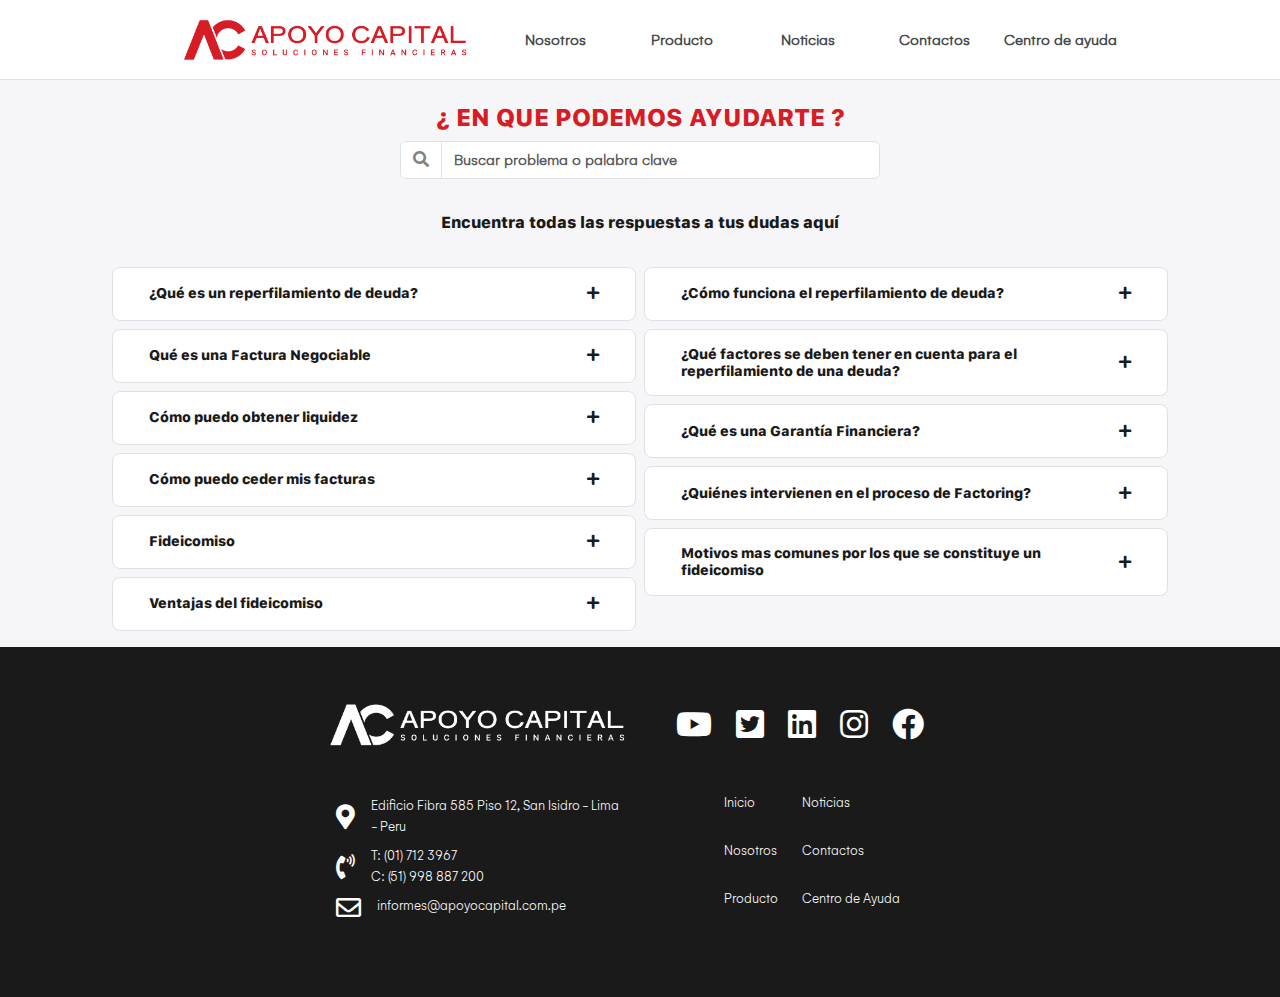
==== commit 4d582cc6: "Observacion estetica" ====
--- a/centro-ayuda.html
+++ b/centro-ayuda.html
@@ -104,7 +104,7 @@
                             <span class="input-group-text" id="basic-addon1">
                                 <a class="buttonFind"><i class="fas fa-search"></i></a>
                             </span>
-                            <input id="inputFilter" type="text" class="form-control" placeholder="Buscar problema o palabra clave" title="Escriba palabras de su interes separadas por espacios en blanco">
+                            <input id="inputFilter" type="text" class="form-control inputFilter" placeholder="Buscar problema o palabra clave" title="Escriba palabras de su interes separadas por espacios en blanco">
                           </div>
                     </div>
                 </div>
@@ -530,16 +530,16 @@
                                     <i class="fas fa-map-marker-alt"></i>
                                 </span>
                                 <span class="item_info">
-                                    Edificio Fibra 585 Piso 12, San Isidro - Lima - Peru 
+                                    <a href="https://www.google.com.pe/maps/" target="_blank">Edificio Fibra 585 Piso 12, San Isidro - Lima - Peru </a>
                                 </span>
                             </li>
                             <li class="contact__list__item">
                                 <span class="item__icon">
                                     <i class="fas fa-phone-volume"></i>
                                 </span>
-                                <span class="item_info  item_info--number">
-                                    <p>T: (01) 712 3967</p>
-                                    <p>C: (51) 998 887 200</p>
+                                <span class="item_info item_info--number">
+                                    <p><a href="tel:(01) 712 3967">T: (01) 712 3967</a></p>
+                                    <p><a href="tel:(51) 998 887 200">C: (51) 998 887 200</a></p>
                                 </span>
                             </li>
                             <li class="contact__list__item">
@@ -547,7 +547,7 @@
                                     <i class="far fa-envelope"></i>
                                 </span>
                                 <span class="item_info">
-                                    informes@apoyocapital.com.pe
+                                    <a href="mailto:informes@apoyocapital.com.pe">informes@apoyocapital.com.pe</a>
                                 </span>
                             </li>
                         </ul>
@@ -555,16 +555,16 @@
                     <div class="siteMap">
                         <div class="side">
                             <ul class="siteMap__list">
-                                <li class="siteMap__list__item"><a href="#">Inicio</a></li>
-                                <li class="siteMap__list__item"><a href="#">Nosotros</a></li>
-                                <li class="siteMap__list__item"><a href="#">Producto</a></li>
+                                <li class="siteMap__list__item"><a href="index.html">Inicio</a></li>
+                                <li class="siteMap__list__item"><a href="nosotros.html">Nosotros</a></li>
+                                <li class="siteMap__list__item"><a href="producto.html">Producto</a></li>
                             </ul>
                         </div>
                         <div class="side">
                             <ul class="siteMap__list">
-                                <li class="siteMap__list__item"><a href="#">Noticias</a></li>
-                                <li class="siteMap__list__item"><a href="#">Contactos</a></li>
-                                <li class="siteMap__list__item"><a href="#">Centro de Ayuda</a></li>
+                                <li class="siteMap__list__item"><a href="noticias.html">Noticias</a></li>
+                                <li class="siteMap__list__item"><a href="contacto.html">Contactos</a></li>
+                                <li class="siteMap__list__item"><a href="centro-ayuda.html">Centro de Ayuda</a></li>
                             </ul>
                         </div>
                     </div>
--- a/css/style.css
+++ b/css/style.css
@@ -1,5 +1,6 @@
 /* MODAL LOADING */
 /* COLOR ALERT - MESSAGE*/
+/* COLOR BORDER */
 @font-face {
   font-family: 'roboto';
   src: url("../resources/font/Roboto-Regular.ttf") format("truetype"), url("../resources/font/Roboto-Regular.ttf") format("truetype");
@@ -222,7 +223,8 @@
                   .siteMenu .siteMenu__background .siteMenu__background__sideRight > nav .nav__itemMenu .nav__itemMenu__nivel.parent .menu .menu__link:active {
                     background-color: #d14b52; }
             .siteMenu .siteMenu__background .siteMenu__background__sideRight > nav .nav__itemMenu .nav__itemMenu__nivel.child {
-              z-index: 1077; }
+              z-index: 1077;
+              border-bottom: solid 1px #dee2e6; }
               .siteMenu .siteMenu__background .siteMenu__background__sideRight > nav .nav__itemMenu .nav__itemMenu__nivel.child .menu .menu__link {
                 width: 100%;
                 height: 50px;
@@ -244,7 +246,8 @@
     align-items: center;
     justify-content: center;
     justify-items: center;
-    position: fixed; }
+    position: fixed;
+    border-bottom: solid 1px #dee2e6; }
     .siteMenu .siteMenu__background {
       height: 64px;
       background-color: transparent;
@@ -339,20 +342,23 @@
                       background-color: #d61c25;
                       color: #ffffff; }
               .siteMenu .siteMenu__background .siteMenu__background__sideRight > nav .nav__itemMenu .nav__itemMenu__nivel.child {
-                z-index: 1077; }
-                .siteMenu .siteMenu__background .siteMenu__background__sideRight > nav .nav__itemMenu .nav__itemMenu__nivel.child .menu .menu__link {
-                  width: 100%;
-                  height: 40px;
-                  padding-top: 8px;
-                  font-size: 14px;
-                  font-weight: 300;
-                  background-color: transparent;
-                  cursor: pointer; }
-                  .siteMenu .siteMenu__background .siteMenu__background__sideRight > nav .nav__itemMenu .nav__itemMenu__nivel.child .menu .menu__link:active {
-                    background-color: #d14b52; }
-                  .siteMenu .siteMenu__background .siteMenu__background__sideRight > nav .nav__itemMenu .nav__itemMenu__nivel.child .menu .menu__link:hover {
-                    color: #d61c25;
-                    border-bottom: solid 1px #d61c25; } }
+                z-index: 1077;
+                position: absolute;
+                width: 150px; }
+                .siteMenu .siteMenu__background .siteMenu__background__sideRight > nav .nav__itemMenu .nav__itemMenu__nivel.child .menu {
+                  background-color: #ffffff; }
+                  .siteMenu .siteMenu__background .siteMenu__background__sideRight > nav .nav__itemMenu .nav__itemMenu__nivel.child .menu .menu__link {
+                    width: 100%;
+                    height: 40px;
+                    padding-top: 8px;
+                    font-size: 14px;
+                    font-weight: 300;
+                    background-color: transparent;
+                    cursor: pointer; }
+                    .siteMenu .siteMenu__background .siteMenu__background__sideRight > nav .nav__itemMenu .nav__itemMenu__nivel.child .menu .menu__link:active {
+                      background-color: #d14b52; }
+                    .siteMenu .siteMenu__background .siteMenu__background__sideRight > nav .nav__itemMenu .nav__itemMenu__nivel.child .menu .menu__link:hover {
+                      color: #d61c25; } }
 
 @media only screen and (min-width: 1024px) and (max-width: 1220px) {
   .siteMenu .siteMenu__background {
@@ -467,6 +473,12 @@
                     padding-bottom: calc(8px); }
                     .siteFooter .siteFooter__background .footer__item:nth-child(3) .contact .contact__list .contact__list__item .item_info--number p {
                       height: 5px; }
+                      .siteFooter .siteFooter__background .footer__item:nth-child(3) .contact .contact__list .contact__list__item .item_info--number p a {
+                        text-decoration: none;
+                        color: #ffffff; }
+                  .siteFooter .siteFooter__background .footer__item:nth-child(3) .contact .contact__list .contact__list__item .item_info a {
+                    text-decoration: none;
+                    color: #ffffff; }
           .siteFooter .siteFooter__background .footer__item:nth-child(3) .siteMap {
             display: flex;
             flex-direction: row;
@@ -576,12 +588,18 @@
                 .siteFooter .siteFooter__background .footer__item:nth-child(3) .contact .contact__list .contact__list__item .item_info {
                   color: #ffffff;
                   font-size: 14px;
-                  font-weight: 700; }
+                  font-weight: 100; }
                   .siteFooter .siteFooter__background .footer__item:nth-child(3) .contact .contact__list .contact__list__item .item_info--number {
                     padding-top: calc(8px);
                     padding-bottom: calc(8px); }
                     .siteFooter .siteFooter__background .footer__item:nth-child(3) .contact .contact__list .contact__list__item .item_info--number p {
                       height: 5px; }
+                      .siteFooter .siteFooter__background .footer__item:nth-child(3) .contact .contact__list .contact__list__item .item_info--number p a {
+                        text-decoration: none;
+                        color: #ffffff; }
+                  .siteFooter .siteFooter__background .footer__item:nth-child(3) .contact .contact__list .contact__list__item .item_info a {
+                    text-decoration: none;
+                    color: #ffffff; }
           .siteFooter .siteFooter__background .footer__item:nth-child(3) .siteMap {
             width: 50%;
             display: flex;
@@ -596,12 +614,12 @@
                 padding-left: 24px;
                 padding-top: 0;
                 margin: 0;
-                line-height: 52px; }
+                line-height: 48px; }
                 .siteFooter .siteFooter__background .footer__item:nth-child(3) .siteMap .side .siteMap__list .siteMap__list__item {
                   color: #ffffff;
                   font-size: 14px;
                   font-family: GelionLight;
-                  font-weight: 700; }
+                  font-weight: 100; }
                   .siteFooter .siteFooter__background .footer__item:nth-child(3) .siteMap .side .siteMap__list .siteMap__list__item a {
                     text-decoration: none;
                     color: #ffffff; } }
@@ -964,9 +982,15 @@
         display: block;
         color: #ffffff !important; }
       .homeHead .homeHead__background .site__carouselHead .carousel-indicators {
-        margin-bottom: 1.5rem; }
+        margin-bottom: 1.5rem;
+        display: flex;
+        gap: calc(16px); }
         .homeHead .homeHead__background .site__carouselHead .carousel-indicators > button {
           background-color: #ffffff; }
+        .homeHead .homeHead__background .site__carouselHead .carousel-indicators .site__indicator {
+          border-radius: 50%;
+          height: calc(8px);
+          width: calc(8px); }
 
 @media only screen and (min-width: 300px) and (max-width: 768px) {
   .homeHead .homeHead__background {
@@ -1251,6 +1275,7 @@
           justify-items: center;
           justify-content: center;
           border-radius: 8px;
+          border: solid 1px #dee2e6;
           padding: calc(12px); }
           .homeControlPF .homeControlPF__background .homeControlPF__items > .itemControl .itemControl_background .image {
             width: 100%;
@@ -1382,14 +1407,7 @@
               height: 50%;
               background-color: transparent;
               padding-left: calc(16px);
-              padding-right: calc(16px); }
-              .homeControlPF .homeControlPF__background .homeControlPF__items > .itemControl .itemControl_background .text p {
-                width: 100%;
-                color: #1a1a1a;
-                font-family: GelionLight;
-                text-align: center;
-                font-size: calc(13.6px);
-                font-weight: 500; } }
+              padding-right: calc(16px); } }
 
 @media only screen and (min-width: 1601px) {
   .homeControlPF {
@@ -1486,14 +1504,7 @@
               height: 50%;
               background-color: transparent;
               padding-left: calc(16px);
-              padding-right: calc(16px); }
-              .homeControlPF .homeControlPF__background .homeControlPF__items > .itemControl .itemControl_background .text p {
-                width: 100%;
-                color: #1a1a1a;
-                font-family: GelionLight;
-                text-align: center;
-                font-size: calc(13.6px);
-                font-weight: 500; } }
+              padding-right: calc(16px); } }
 
 .homeControlSquare {
   width: 100%;
@@ -1501,11 +1512,9 @@
   display: flex;
   align-items: center;
   justify-items: center;
-  justify-content: center;
-  padding-left: calc(40px);
-  padding-right: calc(40px); }
+  justify-content: center; }
   .homeControlSquare .homeControlSquare__bacckground {
-    width: calc(340px);
+    width: 88%;
     height: auto;
     background-color: transparent;
     display: flex;
@@ -1518,11 +1527,11 @@
     padding-bottom: calc(16px); }
     .homeControlSquare .homeControlSquare__bacckground .homeControlSquare_row {
       width: 100%;
+      max-width: 450px;
       display: grid;
       grid-template-columns: 100%;
       grid-template-rows: 1.5fr 1fr;
-      border: solid 0px #828282;
-      border-radius: 5px;
+      border-radius: calc(8px);
       box-shadow: 0px 0px 2px #828282; }
       .homeControlSquare .homeControlSquare__bacckground .homeControlSquare_row .row__square.info .list {
         padding-top: calc(8px);
@@ -1546,9 +1555,9 @@
           width: 1em;
           margin-left: -1em; }
       .homeControlSquare .homeControlSquare__bacckground .homeControlSquare_row.top {
-        grid-template-areas: "image" "info"; }
+        grid-template-areas: "image" "info";
+        border: solid 1px #dee2e6; }
         .homeControlSquare .homeControlSquare__bacckground .homeControlSquare_row.top .row__square.image {
-          background-color: green;
           grid-area: image;
           background-image: url("../resources/image/controlsquare/square1_mobile.jpg");
           background-position: 50%;
@@ -1574,7 +1583,7 @@
               color: #d61c25;
               font-family: SFProBold;
               font-weight: 700;
-              font-size: 20px; }
+              font-size: calc(16px); }
           .homeControlSquare .homeControlSquare__bacckground .homeControlSquare_row.top .row__square.info .text {
             width: 100%;
             height: auto; }
@@ -1582,7 +1591,7 @@
               color: #1a1a1a;
               font-family: GelionLight;
               font-weight: 300;
-              font-size: 12px; }
+              font-size: calc(16px); }
           .homeControlSquare .homeControlSquare__bacckground .homeControlSquare_row.top .row__square.info .button {
             width: 100%;
             height: auto;
@@ -1599,7 +1608,6 @@
               font-family: GelionLight;
               font-size: calc(20px);
               text-align: center;
-              border-radius: 0px;
               text-decoration: none;
               font-weight: 700;
               padding-top: 2px;
@@ -1607,7 +1615,8 @@
               .homeControlSquare .homeControlSquare__bacckground .homeControlSquare_row.top .row__square.info .button .linkButton:hover {
                 background-color: #d14b52; }
       .homeControlSquare .homeControlSquare__bacckground .homeControlSquare_row.bottom {
-        grid-template-areas: "image" "info"; }
+        grid-template-areas: "image" "info";
+        border: solid 1px #dee2e6; }
         .homeControlSquare .homeControlSquare__bacckground .homeControlSquare_row.bottom .row__square.image {
           background-color: green;
           grid-area: image;
@@ -1630,7 +1639,7 @@
               color: #d61c25;
               font-family: SFProBold;
               font-weight: 700;
-              font-size: 16px; }
+              font-size: calc(16px); }
             .homeControlSquare .homeControlSquare__bacckground .homeControlSquare_row.bottom .row__square.info .title h3 {
               color: #d61c25;
               font-family: SFProBold;
@@ -1644,7 +1653,7 @@
               color: #1a1a1a;
               font-family: GelionLight;
               font-weight: 300;
-              font-size: 12px; }
+              font-size: calc(16px); }
           .homeControlSquare .homeControlSquare__bacckground .homeControlSquare_row.bottom .row__square.info .button {
             width: 100%;
             height: auto;
@@ -1660,13 +1669,12 @@
               font-family: GelionLight;
               font-size: calc(20px);
               text-align: center;
-              border-radius: 8px;
+              border-radius: calc(8px);
               text-decoration: none;
               font-weight: 700;
               padding-top: 2px;
               display: grid;
-              grid-template-columns: 20% 80%;
-              border-radius: 8px; }
+              grid-template-columns: 20% 80%; }
               .homeControlSquare .homeControlSquare__bacckground .homeControlSquare_row.bottom .row__square.info .button .linkButton:hover {
                 background-color: #d14b52; }
               .homeControlSquare .homeControlSquare__bacckground .homeControlSquare_row.bottom .row__square.info .button .linkButton p {
@@ -1699,34 +1707,38 @@
       height: auto;
       gap: calc(16px); }
       .homeControlSquare .homeControlSquare__bacckground--big .homeControlSquare_row {
-        grid-template-rows: 1fr; }
-        .homeControlSquare .homeControlSquare__bacckground--big .homeControlSquare_row.top .row__square.info .title {
-          padding-left: 0px;
-          width: 100%; }
-        .homeControlSquare .homeControlSquare__bacckground--big .homeControlSquare_row.top .row__square.info .list {
-          padding-left: 10px; }
-          .homeControlSquare .homeControlSquare__bacckground--big .homeControlSquare_row.top .row__square.info .list ul li {
-            font-size: 12px; }
-        .homeControlSquare .homeControlSquare__bacckground--big .homeControlSquare_row.top .row__square.info .button {
-          padding-left: 0px; }
-          .homeControlSquare .homeControlSquare__bacckground--big .homeControlSquare_row.top .row__square.info .button .linkButton {
-            width: calc(176px);
-            height: calc(36px);
-            font-size: calc(20px);
-            display: grid;
-            grid-template-columns: 20% 80%;
-            border-radius: 8px; }
-            .homeControlSquare .homeControlSquare__bacckground--big .homeControlSquare_row.top .row__square.info .button .linkButton p {
-              text-align: center; }
-            .homeControlSquare .homeControlSquare__bacckground--big .homeControlSquare_row.top .row__square.info .button .linkButton div #svg__check1 {
-              width: 20px; }
-              .homeControlSquare .homeControlSquare__bacckground--big .homeControlSquare_row.top .row__square.info .button .linkButton div #svg__check1 g .check {
-                fill-opacity: 0;
-                stroke: #fff;
-                stroke-width: calc(16px);
-                stroke-dashoffset: 0;
-                stroke-dasharray: 2000;
-                animation: animation__button 3s ease-in-out infinite; }
+        grid-template-rows: 1fr;
+        max-width: 450px;
+        width: 88%; }
+        .homeControlSquare .homeControlSquare__bacckground--big .homeControlSquare_row.top {
+          border: solid 1px #dee2e6; }
+          .homeControlSquare .homeControlSquare__bacckground--big .homeControlSquare_row.top .row__square.info .title {
+            padding-left: 0px;
+            width: 100%; }
+          .homeControlSquare .homeControlSquare__bacckground--big .homeControlSquare_row.top .row__square.info .list {
+            padding-left: 10px; }
+            .homeControlSquare .homeControlSquare__bacckground--big .homeControlSquare_row.top .row__square.info .list ul li {
+              font-size: calc(16px); }
+          .homeControlSquare .homeControlSquare__bacckground--big .homeControlSquare_row.top .row__square.info .button {
+            padding-left: 0px; }
+            .homeControlSquare .homeControlSquare__bacckground--big .homeControlSquare_row.top .row__square.info .button .linkButton {
+              width: calc(176px);
+              height: calc(36px);
+              font-size: calc(20px);
+              display: grid;
+              grid-template-columns: 20% 80%;
+              border-radius: 8px; }
+              .homeControlSquare .homeControlSquare__bacckground--big .homeControlSquare_row.top .row__square.info .button .linkButton p {
+                text-align: center; }
+              .homeControlSquare .homeControlSquare__bacckground--big .homeControlSquare_row.top .row__square.info .button .linkButton div #svg__check1 {
+                width: 20px; }
+                .homeControlSquare .homeControlSquare__bacckground--big .homeControlSquare_row.top .row__square.info .button .linkButton div #svg__check1 g .check {
+                  fill-opacity: 0;
+                  stroke: #fff;
+                  stroke-width: calc(16px);
+                  stroke-dashoffset: 0;
+                  stroke-dasharray: 2000;
+                  animation: animation__button 3s ease-in-out infinite; }
 
 @keyframes animation__button {
   0% {
@@ -1739,26 +1751,28 @@
     stroke-dashoffset: 0; }
   100% {
     stroke-dashoffset: 2000; } }
-        .homeControlSquare .homeControlSquare__bacckground--big .homeControlSquare_row.top .row__square.info .text {
-          font-size: 12px; }
-        .homeControlSquare .homeControlSquare__bacckground--big .homeControlSquare_row.top:nth-child(1) .row__square.image {
-          height: 200px;
-          background-image: url("../resources/image/controlsquare/big_square1_mobile.jpg"); }
-        .homeControlSquare .homeControlSquare__bacckground--big .homeControlSquare_row.top:nth-child(3) .row__square.image {
-          height: 200px;
-          background-image: url("../resources/image/controlsquare/big_square3_mobile.jpg"); }
-        .homeControlSquare .homeControlSquare__bacckground--big .homeControlSquare_row.bottom .row__square.info .title {
-          padding-right: 0px;
-          width: 100%; }
-          .homeControlSquare .homeControlSquare__bacckground--big .homeControlSquare_row.bottom .row__square.info .title h3 {
-            font-size: 24px; }
-        .homeControlSquare .homeControlSquare__bacckground--big .homeControlSquare_row.bottom .row__square.info .list {
-          padding-left: 10px; }
-          .homeControlSquare .homeControlSquare__bacckground--big .homeControlSquare_row.bottom .row__square.info .list ul li {
-            font-size: 12px; }
-        .homeControlSquare .homeControlSquare__bacckground--big .homeControlSquare_row.bottom:nth-child(2) .row__square.image {
-          height: 200px;
-          background-image: url("../resources/image/controlsquare/big_square2_mobile.jpg"); }
+          .homeControlSquare .homeControlSquare__bacckground--big .homeControlSquare_row.top .row__square.info .text {
+            font-size: calc(16px); }
+          .homeControlSquare .homeControlSquare__bacckground--big .homeControlSquare_row.top:nth-child(1) .row__square.image {
+            height: 200px;
+            background-image: url("../resources/image/controlsquare/big_square1_mobile.jpg"); }
+          .homeControlSquare .homeControlSquare__bacckground--big .homeControlSquare_row.top:nth-child(3) .row__square.image {
+            height: 200px;
+            background-image: url("../resources/image/controlsquare/big_square3_mobile.jpg"); }
+        .homeControlSquare .homeControlSquare__bacckground--big .homeControlSquare_row.bottom {
+          border: solid 1px #dee2e6; }
+          .homeControlSquare .homeControlSquare__bacckground--big .homeControlSquare_row.bottom .row__square.info .title {
+            padding-right: 0px;
+            width: 100%; }
+            .homeControlSquare .homeControlSquare__bacckground--big .homeControlSquare_row.bottom .row__square.info .title h3 {
+              font-size: calc(16px); }
+          .homeControlSquare .homeControlSquare__bacckground--big .homeControlSquare_row.bottom .row__square.info .list {
+            padding-left: 10px; }
+            .homeControlSquare .homeControlSquare__bacckground--big .homeControlSquare_row.bottom .row__square.info .list ul li {
+              font-size: calc(16px); }
+          .homeControlSquare .homeControlSquare__bacckground--big .homeControlSquare_row.bottom:nth-child(2) .row__square.image {
+            height: 200px;
+            background-image: url("../resources/image/controlsquare/big_square2_mobile.jpg"); }
 
 @media only screen and (min-width: 769px) and (max-width: 1600px) {
   .homeControlSquare {
@@ -1786,7 +1800,8 @@
         grid-template-rows: 100%;
         justify-content: space-between;
         position: relative;
-        box-shadow: none; }
+        box-shadow: none;
+        max-width: none; }
         .homeControlSquare .homeControlSquare__bacckground .homeControlSquare_row .row__square.info .list {
           padding-top: calc(8px);
           padding-bottom: calc(8px); }
@@ -1838,7 +1853,8 @@
             width: 1em;
             margin-left: -1em; }
         .homeControlSquare .homeControlSquare__bacckground .homeControlSquare_row.top {
-          grid-template-areas: "info image"; }
+          grid-template-areas: "info image";
+          border: none; }
           .homeControlSquare .homeControlSquare__bacckground .homeControlSquare_row.top .row__square {
             display: flex;
             flex-direction: column;
@@ -1904,11 +1920,6 @@
                 width: 100%;
                 height: auto;
                 transform: rotateX(90deg); }
-                .homeControlSquare .homeControlSquare__bacckground .homeControlSquare_row.top .row__square.info .text p {
-                  color: #1a1a1a;
-                  font-family: GelionLight;
-                  font-weight: 300;
-                  font-size: calc(17.6px); }
                 .homeControlSquare .homeControlSquare__bacckground .homeControlSquare_row.top .row__square.info .text--effect {
                   animation: animnation__homeControlSquare__TEXT 0.2s ease-in;
                   animation-delay: 1.6s;
@@ -1961,7 +1972,8 @@
               filter: grayscale(100%);
               opacity: 0.35; }
         .homeControlSquare .homeControlSquare__bacckground .homeControlSquare_row.bottom {
-          grid-template-areas: "image info"; }
+          grid-template-areas: "image info";
+          border: none; }
           .homeControlSquare .homeControlSquare__bacckground .homeControlSquare_row.bottom .row__square {
             display: flex;
             flex-direction: column;
@@ -2019,10 +2031,6 @@
                 height: auto;
                 transform: rotateX(90deg); }
                 .homeControlSquare .homeControlSquare__bacckground .homeControlSquare_row.bottom .row__square.info .text p {
-                  color: #1a1a1a;
-                  font-family: GelionLight;
-                  font-weight: 300;
-                  font-size: calc(17.6px);
                   text-align: right; }
                 .homeControlSquare .homeControlSquare__bacckground .homeControlSquare_row.bottom .row__square.info .text--effect {
                   animation: animnation__homeControlSquare__TEXT 0.2s ease-in;
@@ -2092,12 +2100,8 @@
         .homeControlSquare .homeControlSquare__bacckground--big .homeControlSquare_row.top .row__square.info .title {
           padding-left: 50px;
           width: 100%; }
-          .homeControlSquare .homeControlSquare__bacckground--big .homeControlSquare_row.top .row__square.info .title h3 {
-            font-size: 24px; }
         .homeControlSquare .homeControlSquare__bacckground--big .homeControlSquare_row.top .row__square.info .list {
           padding-left: 70px; }
-          .homeControlSquare .homeControlSquare__bacckground--big .homeControlSquare_row.top .row__square.info .list ul li {
-            font-size: calc(17.6px); }
         .homeControlSquare .homeControlSquare__bacckground--big .homeControlSquare_row.top .row__square.info .button {
           padding-left: 50px; }
         .homeControlSquare .homeControlSquare__bacckground--big .homeControlSquare_row.top:nth-child(1) .row__square.image {
@@ -2123,12 +2127,8 @@
         .homeControlSquare .homeControlSquare__bacckground--big .homeControlSquare_row.bottom .row__square.info .title {
           padding-right: 100px;
           width: 100%; }
-          .homeControlSquare .homeControlSquare__bacckground--big .homeControlSquare_row.bottom .row__square.info .title h3 {
-            font-size: 24px; }
         .homeControlSquare .homeControlSquare__bacckground--big .homeControlSquare_row.bottom .row__square.info .list {
           padding-right: 30px; }
-          .homeControlSquare .homeControlSquare__bacckground--big .homeControlSquare_row.bottom .row__square.info .list ul li {
-            font-size: calc(17.6px); }
         .homeControlSquare .homeControlSquare__bacckground--big .homeControlSquare_row.bottom:nth-child(2) .row__square.image {
           height: 100%;
           background-image: url("../resources/image/controlsquare/big_square2_desktop.jpg"); } }
@@ -2159,7 +2159,8 @@
         grid-template-rows: 100%;
         justify-content: space-between;
         position: relative;
-        box-shadow: none; }
+        box-shadow: none;
+        max-width: none; }
         .homeControlSquare .homeControlSquare__bacckground .homeControlSquare_row .row__square.info .list {
           padding-top: calc(8px);
           padding-bottom: calc(8px); }
@@ -2211,7 +2212,8 @@
             width: 1em;
             margin-left: -1em; }
         .homeControlSquare .homeControlSquare__bacckground .homeControlSquare_row.top {
-          grid-template-areas: "info image"; }
+          grid-template-areas: "info image";
+          border: none; }
           .homeControlSquare .homeControlSquare__bacckground .homeControlSquare_row.top .row__square {
             display: flex;
             flex-direction: column;
@@ -2275,11 +2277,6 @@
                 width: 100%;
                 height: auto;
                 transform: rotateX(90deg); }
-                .homeControlSquare .homeControlSquare__bacckground .homeControlSquare_row.top .row__square.info .text p {
-                  color: #1a1a1a;
-                  font-family: GelionLight;
-                  font-weight: 300;
-                  font-size: calc(20px); }
                 .homeControlSquare .homeControlSquare__bacckground .homeControlSquare_row.top .row__square.info .text--effect {
                   animation: animnation__homeControlSquare__TEXT 0.2s ease-in;
                   animation-delay: 0.6s;
@@ -2332,7 +2329,8 @@
               filter: grayscale(100%);
               opacity: 0.35; }
         .homeControlSquare .homeControlSquare__bacckground .homeControlSquare_row.bottom {
-          grid-template-areas: "image info"; }
+          grid-template-areas: "image info";
+          border: none; }
           .homeControlSquare .homeControlSquare__bacckground .homeControlSquare_row.bottom .row__square {
             display: flex;
             flex-direction: column;
@@ -2390,10 +2388,6 @@
                 height: auto;
                 transform: rotateX(90deg); }
                 .homeControlSquare .homeControlSquare__bacckground .homeControlSquare_row.bottom .row__square.info .text p {
-                  color: #1a1a1a;
-                  font-family: GelionLight;
-                  font-weight: 300;
-                  font-size: calc(20px);
                   text-align: right; }
                 .homeControlSquare .homeControlSquare__bacckground .homeControlSquare_row.bottom .row__square.info .text--effect {
                   animation: animnation__homeControlSquare__TEXT 0.2s ease-in;
@@ -2444,13 +2438,15 @@
       .homeControlSquare .homeControlSquare__bacckground--big {
         width: calc(960px);
         height: calc(1080px); }
-        .homeControlSquare .homeControlSquare__bacckground--big .homeControlSquare_row.top .row__square.image {
-          margin-left: -480px;
-          margin-right: 480px; }
-          .homeControlSquare .homeControlSquare__bacckground--big .homeControlSquare_row.top .row__square.image--effect {
-            animation: animation__homeControlSquare__UP__BIG .35s ease-out;
-            animation-delay: 0.35s;
-            animation-fill-mode: forwards; }
+        .homeControlSquare .homeControlSquare__bacckground--big .homeControlSquare_row.top {
+          border: none; }
+          .homeControlSquare .homeControlSquare__bacckground--big .homeControlSquare_row.top .row__square.image {
+            margin-left: -480px;
+            margin-right: 480px; }
+            .homeControlSquare .homeControlSquare__bacckground--big .homeControlSquare_row.top .row__square.image--effect {
+              animation: animation__homeControlSquare__UP__BIG .35s ease-out;
+              animation-delay: 0.35s;
+              animation-fill-mode: forwards; }
   @keyframes animation__homeControlSquare__UP__BIG {
     from {
       margin-left: -480px;
@@ -2458,32 +2454,30 @@
     to {
       margin-left: 0px;
       margin-right: 0px; } }
-        .homeControlSquare .homeControlSquare__bacckground--big .homeControlSquare_row.top .row__square.info .title {
-          padding-left: 50px;
-          width: 100%; }
-          .homeControlSquare .homeControlSquare__bacckground--big .homeControlSquare_row.top .row__square.info .title h3 {
-            font-size: 24px; }
-        .homeControlSquare .homeControlSquare__bacckground--big .homeControlSquare_row.top .row__square.info .list {
-          padding-left: 70px; }
-          .homeControlSquare .homeControlSquare__bacckground--big .homeControlSquare_row.top .row__square.info .list ul li {
-            font-size: calc(17.6px); }
-        .homeControlSquare .homeControlSquare__bacckground--big .homeControlSquare_row.top .row__square.info .button {
-          padding-left: 50px; }
-        .homeControlSquare .homeControlSquare__bacckground--big .homeControlSquare_row.top .row__square.float {
-          right: 144px; }
-        .homeControlSquare .homeControlSquare__bacckground--big .homeControlSquare_row.top:nth-child(1) .row__square.image {
-          height: 100%;
-          background-image: url("../resources/image/controlsquare/big_square1_desktop.jpg"); }
-        .homeControlSquare .homeControlSquare__bacckground--big .homeControlSquare_row.top:nth-child(3) .row__square.image {
-          height: 100%;
-          background-image: url("../resources/image/controlsquare/big_square3_desktop.jpg"); }
-        .homeControlSquare .homeControlSquare__bacckground--big .homeControlSquare_row.bottom .row__square.image {
-          margin-left: 480px;
-          margin-right: -480px; }
-          .homeControlSquare .homeControlSquare__bacckground--big .homeControlSquare_row.bottom .row__square.image--effect {
-            animation: animation__homeControlSquare__DOWN__BIG .35s ease-out;
-            animation-delay: 0.35s;
-            animation-fill-mode: forwards; }
+          .homeControlSquare .homeControlSquare__bacckground--big .homeControlSquare_row.top .row__square.info .title {
+            padding-left: 50px;
+            width: 100%; }
+          .homeControlSquare .homeControlSquare__bacckground--big .homeControlSquare_row.top .row__square.info .list {
+            padding-left: 70px; }
+          .homeControlSquare .homeControlSquare__bacckground--big .homeControlSquare_row.top .row__square.info .button {
+            padding-left: 50px; }
+          .homeControlSquare .homeControlSquare__bacckground--big .homeControlSquare_row.top .row__square.float {
+            right: 144px; }
+          .homeControlSquare .homeControlSquare__bacckground--big .homeControlSquare_row.top:nth-child(1) .row__square.image {
+            height: 100%;
+            background-image: url("../resources/image/controlsquare/big_square1_desktop.jpg"); }
+          .homeControlSquare .homeControlSquare__bacckground--big .homeControlSquare_row.top:nth-child(3) .row__square.image {
+            height: 100%;
+            background-image: url("../resources/image/controlsquare/big_square3_desktop.jpg"); }
+        .homeControlSquare .homeControlSquare__bacckground--big .homeControlSquare_row.bottom {
+          border: none; }
+          .homeControlSquare .homeControlSquare__bacckground--big .homeControlSquare_row.bottom .row__square.image {
+            margin-left: 480px;
+            margin-right: -480px; }
+            .homeControlSquare .homeControlSquare__bacckground--big .homeControlSquare_row.bottom .row__square.image--effect {
+              animation: animation__homeControlSquare__DOWN__BIG .35s ease-out;
+              animation-delay: 0.35s;
+              animation-fill-mode: forwards; }
   @keyframes animation__homeControlSquare__DOWN__BIG {
     from {
       margin-left: 480px;
@@ -2491,20 +2485,16 @@
     to {
       margin-left: 0px;
       margin-right: 0px; } }
-        .homeControlSquare .homeControlSquare__bacckground--big .homeControlSquare_row.bottom .row__square.info .title {
-          padding-right: 100px;
-          width: 100%; }
-          .homeControlSquare .homeControlSquare__bacckground--big .homeControlSquare_row.bottom .row__square.info .title h3 {
-            font-size: 24px; }
-        .homeControlSquare .homeControlSquare__bacckground--big .homeControlSquare_row.bottom .row__square.info .list {
-          padding-right: 30px; }
-          .homeControlSquare .homeControlSquare__bacckground--big .homeControlSquare_row.bottom .row__square.info .list ul li {
-            font-size: calc(17.6px); }
-        .homeControlSquare .homeControlSquare__bacckground--big .homeControlSquare_row.bottom .row__square.float {
-          left: 144px; }
-        .homeControlSquare .homeControlSquare__bacckground--big .homeControlSquare_row.bottom:nth-child(2) .row__square.image {
-          height: 100%;
-          background-image: url("../resources/image/controlsquare/big_square2_desktop.jpg"); } }
+          .homeControlSquare .homeControlSquare__bacckground--big .homeControlSquare_row.bottom .row__square.info .title {
+            padding-right: 50px;
+            width: 100%; }
+          .homeControlSquare .homeControlSquare__bacckground--big .homeControlSquare_row.bottom .row__square.info .list {
+            padding-right: 30px; }
+          .homeControlSquare .homeControlSquare__bacckground--big .homeControlSquare_row.bottom .row__square.float {
+            left: 144px; }
+          .homeControlSquare .homeControlSquare__bacckground--big .homeControlSquare_row.bottom:nth-child(2) .row__square.image {
+            height: 100%;
+            background-image: url("../resources/image/controlsquare/big_square2_desktop.jpg"); } }
 
 .homeControlIcaGroup {
   width: 100%;
@@ -2567,11 +2557,18 @@
             background-image: url("../resources/client/ps29.png"); }
           .homeControlIcaGroup .homeControlIcaGroup__background .homeControlIcaGroup__columns .column:nth-child(2) .itemControl:nth-child(2) .image {
             background-image: url("../resources/client/solicitalo.png"); }
+        .homeControlIcaGroup .homeControlIcaGroup__background .homeControlIcaGroup__columns .column:nth-child(3) {
+          grid-area: col3; }
+          .homeControlIcaGroup .homeControlIcaGroup__background .homeControlIcaGroup__columns .column:nth-child(3) .itemControl:nth-child(1) .image {
+            background-image: url("../resources/client/icredit.png"); }
+          .homeControlIcaGroup .homeControlIcaGroup__background .homeControlIcaGroup__columns .column:nth-child(3) .itemControl:nth-child(2) .image {
+            background-image: url("../resources/client/icredit.png"); }
         .homeControlIcaGroup .homeControlIcaGroup__background .homeControlIcaGroup__columns .column .itemControl {
           width: calc(200px);
           height: calc(72px);
           background-color: #ececec8a;
-          border-radius: 8px; }
+          border-radius: 8px;
+          border: solid 1px #dee2e6; }
           .homeControlIcaGroup .homeControlIcaGroup__background .homeControlIcaGroup__columns .column .itemControl .image {
             width: 100%;
             height: 100%;
@@ -2605,8 +2602,8 @@
           .homeControlIcaGroup .homeControlIcaGroup__background .homeControlIcaGroup__columns .column .itemControl .image {
             width: 100%;
             height: 100%;
-            background-position: 50%;
-            background-size: 60%;
+            background-position: 50% 50%;
+            background-size: 72%;
             background-repeat: no-repeat; }
   .homeControlIcaGroup--home .homeControlIcaGroup__background {
     max-width: 340px; }
@@ -2615,7 +2612,34 @@
       .homeControlIcaGroup--home .homeControlIcaGroup__background .homeControlIcaGroup__columns .column {
         justify-content: space-between; } }
 
-@media only screen and (min-width: 769px) {
+@media only screen and (min-width: 769px) and (max-width: 1200px) {
+  .homeControlIcaGroup .homeControlIcaGroup__background {
+    max-width: 510px; }
+    .homeControlIcaGroup .homeControlIcaGroup__background .homeControlIcaGroup__columns {
+      width: 85%;
+      gap: calc(8px); }
+      .homeControlIcaGroup .homeControlIcaGroup__background .homeControlIcaGroup__columns .column {
+        width: 100%;
+        gap: calc(8px); }
+        .homeControlIcaGroup .homeControlIcaGroup__background .homeControlIcaGroup__columns .column .itemControl {
+          width: calc(200px);
+          height: calc(56px);
+          background-color: #ececec8a;
+          border-radius: 8px; }
+          .homeControlIcaGroup .homeControlIcaGroup__background .homeControlIcaGroup__columns .column .itemControl .image {
+            width: 100%;
+            height: 100%;
+            background-position: 50%;
+            background-size: 60%;
+            background-repeat: no-repeat; }
+  .homeControlIcaGroup--home .homeControlIcaGroup__background {
+    max-width: 410px; }
+    .homeControlIcaGroup--home .homeControlIcaGroup__background .homeControlIcaGroup__columns {
+      width: 100%; }
+      .homeControlIcaGroup--home .homeControlIcaGroup__background .homeControlIcaGroup__columns .column {
+        justify-content: space-between; } }
+
+@media only screen and (min-width: 1201px) {
   .homeControlIcaGroup {
     padding-top: calc(16px); }
     .homeControlIcaGroup .homeControlIcaGroup__background {
@@ -2647,7 +2671,9 @@
               animation-fill-mode: forwards; }
             .homeControlIcaGroup .homeControlIcaGroup__background .homeControlIcaGroup__columns .column .itemControl--effect--col3:nth-child(2) {
               animation: animation__homeControlIcaGroup__item 0.55s ease-in-out;
-              animation-fill-mode: forwards; } }
+              animation-fill-mode: forwards; }
+            .homeControlIcaGroup .homeControlIcaGroup__background .homeControlIcaGroup__columns .column .itemControl .image {
+              background-size: 75%; } }
 
 /*HEAD PAGE TODAS*/
 @media only screen and (min-width: 300px) and (max-width: 768px) {
@@ -2687,7 +2713,8 @@
           font-family: SFProHeavy;
           letter-spacing: -2px;
           line-height: calc(32px);
-          background-color: rgba(192, 192, 192, 0.205); }
+          background-color: rgba(192, 192, 192, 0.205);
+          font-size: calc(28px); }
       .headPage .headPage__background .headPage__text {
         width: 100%;
         height: auto;
@@ -2985,7 +3012,7 @@
             padding-left: calc(40px);
             padding-top: calc(16px);
             text-decoration: none;
-            border: 1px solid #46494c46; }
+            border: 1px solid #dee2e6; }
             .controlCalculator .controlCalculator__background .sideOptions .sideOptions__background .itemOption .itemOption__button p {
               background-color: transparent;
               font-family: GelionLight;
@@ -3460,7 +3487,7 @@
       justify-content: center;
       gap: calc(32px); }
       .contactoControlContactanos .contactoControlContactanos__background .row .pharagrap {
-        font-size: 16px;
+        font-size: calc(16px);
         text-align: center;
         color: #1a1a1a;
         font-weight: bold;
@@ -3471,24 +3498,26 @@
         .contactoControlContactanos .contactoControlContactanos__background .row--title h2 {
           color: #d61c25;
           text-align: center;
-          font-size: 20px;
+          font-size: calc(24px);
           padding-top: calc(16px);
           font-family: SFProHeavy; }
       .contactoControlContactanos .contactoControlContactanos__background .row--form {
         display: flex;
         align-items: center;
         justify-items: center;
-        justify-content: center; }
+        justify-content: center;
+        width: 88%; }
         .contactoControlContactanos .contactoControlContactanos__background .row--form .formContacto {
-          width: 75%;
-          background-color: white;
+          width: 100%;
+          background-color: #ffffff;
           border-radius: calc(8px);
           padding: calc(16px);
           display: flex;
           flex-direction: column;
           gap: calc(16px);
           padding-top: calc(24px);
-          padding-bottom: calc(24px); }
+          padding-bottom: calc(24px);
+          border: solid 1px #dee2e6; }
           .contactoControlContactanos .contactoControlContactanos__background .row--form .formContacto .form__row {
             width: 100%;
             height: auto;
@@ -3506,11 +3535,11 @@
                 margin: 0;
                 font-weight: bold;
                 font-family: GelionLight;
-                font-size: 15px;
+                font-size: calc(16px);
                 vertical-align: middle;
                 text-align: left; }
               .contactoControlContactanos .contactoControlContactanos__background .row--form .formContacto .form__row .col1 .form-control, .contactoControlContactanos .contactoControlContactanos__background .row--form .formContacto .form__row .col2 .form-control {
-                font-size: 14px;
+                font-size: calc(16px);
                 background-color: #f6f6f8;
                 font-weight: bold;
                 font-family: GelionLight; }
@@ -3526,7 +3555,7 @@
                   padding-top: 3px;
                   padding-left: 3px;
                   color: #828282;
-                  font-size: 12px; }
+                  font-size: calc(16px); }
               .contactoControlContactanos .contactoControlContactanos__background .row--form .formContacto .form__row .col1 .buttonBar, .contactoControlContactanos .contactoControlContactanos__background .row--form .formContacto .form__row .col2 .buttonBar {
                 width: 100%;
                 display: flex;
@@ -3564,9 +3593,10 @@
             justify-content: center;
             width: calc(200px);
             height: calc(200px);
-            border: solid 1px #ced4da;
             border-radius: calc(16px);
-            padding: calc(0px); }
+            padding: calc(0px);
+            border: solid 1px #dee2e6;
+            text-decoration: none; }
             .contactoControlContactanos .contactoControlContactanos__background .row--medios .items .item:nth-child(1) .image {
               width: 100%;
               height: 75px;
@@ -3607,7 +3637,10 @@
                 font-size: 14px;
                 font-family: GelionLight;
                 color: #1a1a1a;
-                text-align: center; } }
+                text-align: center; }
+                .contactoControlContactanos .contactoControlContactanos__background .row--medios .items .item .text p a {
+                  text-decoration: none;
+                  color: #1a1a1a; } }
 
 @media only screen and (min-width: 769px) {
   .contactoControlContactanos {
@@ -3630,7 +3663,6 @@
       justify-content: center;
       gap: calc(24px); }
       .contactoControlContactanos .contactoControlContactanos__background .row .pharagrap {
-        font-size: 16px;
         text-align: center;
         color: #1a1a1a;
         font-weight: bold;
@@ -3641,7 +3673,6 @@
         .contactoControlContactanos .contactoControlContactanos__background .row--title h2 {
           color: #d61c25;
           text-align: center;
-          font-size: 20px;
           padding-top: calc(24px);
           font-family: SFProHeavy; }
       .contactoControlContactanos .contactoControlContactanos__background .row--form {
@@ -3661,7 +3692,8 @@
           flex-direction: column;
           align-items: center;
           justify-items: center;
-          justify-content: center; }
+          justify-content: center;
+          border: solid 1px #dee2e6; }
           .contactoControlContactanos .contactoControlContactanos__background .row--form .formContacto .form__row {
             width: 100%;
             height: auto;
@@ -3680,11 +3712,9 @@
                 margin: 0;
                 font-weight: bold;
                 font-family: GelionLight;
-                font-size: 15px;
                 vertical-align: middle;
                 text-align: left; }
               .contactoControlContactanos .contactoControlContactanos__background .row--form .formContacto .form__row .col1 .form-control, .contactoControlContactanos .contactoControlContactanos__background .row--form .formContacto .form__row .col2 .form-control {
-                font-size: 14px;
                 background-color: #f6f6f8;
                 font-weight: bold;
                 font-family: GelionLight; }
@@ -3742,7 +3772,9 @@
             align-items: center;
             justify-items: center;
             justify-content: center;
-            background-color: white; }
+            background-color: white;
+            border: solid 1px #dee2e6;
+            text-decoration: none; }
             .contactoControlContactanos .contactoControlContactanos__background .row--medios .items .item:nth-child(1) .image {
               width: 100%;
               height: 75px;
@@ -3768,12 +3800,12 @@
               width: 100%;
               height: auto; }
               .contactoControlContactanos .contactoControlContactanos__background .row--medios .items .item .title p {
-                font-size: 14px;
                 font-family: GelionLight;
                 color: #1a1a1a;
                 font-weight: bold;
                 text-align: center;
-                line-height: 1px; }
+                line-height: 1px;
+                font-size: 14px; }
             .contactoControlContactanos .contactoControlContactanos__background .row--medios .items .item .text {
               display: flex;
               justify-content: center;
@@ -3781,11 +3813,14 @@
               padding-right: calc(24px); }
               .contactoControlContactanos .contactoControlContactanos__background .row--medios .items .item .text p {
                 width: 100%;
-                font-size: 14px;
                 font-family: GelionLight;
                 color: #1a1a1a;
                 text-align: center;
-                background-color: transparent; } }
+                background-color: transparent;
+                font-size: 14px; }
+                .contactoControlContactanos .contactoControlContactanos__background .row--medios .items .item .text p a {
+                  text-decoration: none;
+                  color: #1a1a1a; } }
 
 /*CENTRO AYUDA*/
 .cayudaControlBuscar {
@@ -3814,22 +3849,24 @@
       height: auto; }
       .cayudaControlBuscar .cayudaControlBuscar__background .title h2 {
         color: #d61c25;
-        font-size: 20px;
+        font-size: calc(24px);
         text-align: center;
         font-family: SFProHeavy; }
     .cayudaControlBuscar .cayudaControlBuscar__background .controlInput {
       width: 100%;
       height: auto; }
       .cayudaControlBuscar .cayudaControlBuscar__background .controlInput .input-group .input-group-text {
-        background-color: #f6f6f8; }
+        background-color: #ffffff;
+        border-color: #dee2e6; }
         .cayudaControlBuscar .cayudaControlBuscar__background .controlInput .input-group .input-group-text .buttonFind {
           color: #828282;
-          font-size: 14px; }
+          font-size: calc(16px); }
       .cayudaControlBuscar .cayudaControlBuscar__background .controlInput .input-group input {
-        font-size: 14px;
-        background-color: #f6f6f8;
+        font-size: calc(16px);
+        background-color: #ffffff;
         font-weight: bold;
-        font-family: GelionLight; }
+        font-family: GelionLight;
+        border-color: #dee2e6; }
         .cayudaControlBuscar .cayudaControlBuscar__background .controlInput .input-group input:focus {
           box-shadow: none; }
 
@@ -3870,7 +3907,8 @@
     .cayudaControlFAKS > .title p {
       color: #1a1a1a;
       text-align: center;
-      font-family: SFProHeavy; }
+      font-family: SFProHeavy;
+      font-size: calc(16px); }
   .cayudaControlFAKS .cayudaControlFAKS__background {
     width: 100%;
     height: auto;
@@ -3943,7 +3981,7 @@
                 padding-top: calc(8px); }
                 .cayudaControlFAKS .cayudaControlFAKS__background .accordion--site .accordion__col .accordion-item .accordion-collapse .accordion-body--site .text p {
                   width: 100%;
-                  font-size: 14px;
+                  font-size: calc(16px);
                   color: #1a1a1a;
                   text-align: justify;
                   font-family: GelionLight; }
@@ -4180,7 +4218,8 @@
                   line-height: calc(56px);
                   padding-left: 8px; }
               .nosotrosControlTab .nosotrosControlTab__background .content .item .background .head .title .subtitle {
-                width: 100%; }
+                width: 100%;
+                display: none; }
                 .nosotrosControlTab .nosotrosControlTab__background .content .item .background .head .title .subtitle p {
                   width: auto;
                   color: #d61c25;
@@ -4242,13 +4281,15 @@
                   width: 100%; }
                   .nosotrosControlTab .nosotrosControlTab__background .content .item .background .nosotrosControlMisionVision .nosotrosControlMisionVision__background .side .title h2 {
                     color: #d61c25;
-                    font-family: SFProBold; }
+                    font-family: SFProBold;
+                    font-size: calc(24px); }
                 .nosotrosControlTab .nosotrosControlTab__background .content .item .background .nosotrosControlMisionVision .nosotrosControlMisionVision__background .side .paragraph {
                   width: 100%; }
                   .nosotrosControlTab .nosotrosControlTab__background .content .item .background .nosotrosControlMisionVision .nosotrosControlMisionVision__background .side .paragraph p {
                     font-family: GelionLight;
                     line-height: calc(20px);
-                    text-align: justify; }
+                    text-align: justify;
+                    font-size: calc(16px); }
 
 @media only screen and (min-width: 300px) and (max-width: 600px) {
   .nosotrosControlTab .nosotrosControlTab__background .tabs .item {
@@ -4485,7 +4526,8 @@
       .nosotrosControlTab .nosotrosControlTab__background .content .item .background .nosotrosControlValores .nosotrosControlValores__background .title h2 {
         color: #1a1a1a;
         text-align: center;
-        font-family: SFProBold; }
+        font-family: SFProBold;
+        font-size: calc(24px); }
     .nosotrosControlTab .nosotrosControlTab__background .content .item .background .nosotrosControlValores .nosotrosControlValores__background .items {
       width: 100%;
       /*display: flex;
@@ -4531,7 +4573,7 @@
           padding: calc(40px);
           border-radius: 8px;
           z-index: 1073;
-          border: solid 1px #ececec;
+          border: solid 1px #dee2e6;
           overflow: hidden; }
           .nosotrosControlTab .nosotrosControlTab__background .content .item .background .nosotrosControlValores .nosotrosControlValores__background .items .item .image .imgControl {
             width: calc(64px);
@@ -4603,7 +4645,7 @@
           padding-left: calc(24px);
           padding-right: calc(24px);
           z-index: 1072;
-          border: solid 1px #ececec;
+          border: solid 1px #dee2e6;
           background-color: #ffffff; }
           .nosotrosControlTab .nosotrosControlTab__background .content .item .background .nosotrosControlValores .nosotrosControlValores__background .items .item .info .title {
             width: 100%; }
@@ -4698,7 +4740,7 @@
       padding-right: calc(48px); }
       .nosotrosControlExperiencia .nosotrosControlExperiencia__background .title h2 {
         color: #d61c25;
-        font-size: calc(28px);
+        font-size: calc(24px);
         font-family: SFProBold;
         text-align: right;
         line-height: calc(24px); }
@@ -4747,11 +4789,11 @@
                 justify-content: center; }
                 .nosotrosControlExperiencia .nosotrosControlExperiencia__background .info .info__back .col1 .item .item__back .item__number .number__icon .fas, .nosotrosControlExperiencia .nosotrosControlExperiencia__background .info .info__back .col2 .item .item__back .item__number .number__icon .fas {
                   color: #d61c25;
-                  font-size: calc(20px);
+                  font-size: calc(18px);
                   padding: calc(8px); }
                 .nosotrosControlExperiencia .nosotrosControlExperiencia__background .info .info__back .col1 .item .item__back .item__number .number__text h3, .nosotrosControlExperiencia .nosotrosControlExperiencia__background .info .info__back .col2 .item .item__back .item__number .number__text h3 {
                   color: #d61c25;
-                  font-size: calc(44px);
+                  font-size: calc(36px);
                   font-family: SFProBold;
                   letter-spacing: -4px; }
               .nosotrosControlExperiencia .nosotrosControlExperiencia__background .info .info__back .col1 .item .item__back .text, .nosotrosControlExperiencia .nosotrosControlExperiencia__background .info .info__back .col2 .item .item__back .text {
@@ -4765,7 +4807,7 @@
                   text-align: center;
                   color: #1a1a1a;
                   font-family: GelionLight;
-                  font-size: calc(20px);
+                  font-size: calc(16px);
                   line-height: calc(16px); }
 
 @media only screen and (min-width: 300px) and (max-width: 900px) {
@@ -4776,17 +4818,9 @@
       .nosotrosControlExperiencia .nosotrosControlExperiencia__background .image .image__object {
         width: calc(256px);
         height: calc(256px); }
-    .nosotrosControlExperiencia .nosotrosControlExperiencia__background .title h2 {
-      font-size: calc(24px); }
     .nosotrosControlExperiencia .nosotrosControlExperiencia__background .info .info__back .col1 .item, .nosotrosControlExperiencia .nosotrosControlExperiencia__background .info .info__back .col2 .item {
       width: calc(144px);
-      height: calc(144px); }
-      .nosotrosControlExperiencia .nosotrosControlExperiencia__background .info .info__back .col1 .item .item__back .item__number .number__icon .fas, .nosotrosControlExperiencia .nosotrosControlExperiencia__background .info .info__back .col2 .item .item__back .item__number .number__icon .fas {
-        font-size: calc(16px); }
-      .nosotrosControlExperiencia .nosotrosControlExperiencia__background .info .info__back .col1 .item .item__back .item__number .number__text h3, .nosotrosControlExperiencia .nosotrosControlExperiencia__background .info .info__back .col2 .item .item__back .item__number .number__text h3 {
-        font-size: calc(32px); }
-      .nosotrosControlExperiencia .nosotrosControlExperiencia__background .info .info__back .col1 .item .item__back .text p, .nosotrosControlExperiencia .nosotrosControlExperiencia__background .info .info__back .col2 .item .item__back .text p {
-        font-size: calc(16px); } }
+      height: calc(144px); } }
 
 @media only screen and (min-width: 901px) {
   .nosotrosControlExperiencia {
@@ -4832,7 +4866,7 @@
         padding-right: calc(0px); }
         .nosotrosControlExperiencia .nosotrosControlExperiencia__background .title h2 {
           color: #d61c25;
-          font-size: calc(32px);
+          font-size: calc(24px);
           font-family: SFProBold;
           text-align: right;
           line-height: calc(32px); }
@@ -4971,7 +5005,7 @@
               color: #d61c25;
               text-decoration: none;
               font-family: GelionLight;
-              font-size: 12px; }
+              font-size: calc(16px); }
         .nosotrosControlEquipo .nosotrosControlEquipo__background .principal .principal__background .paragraph {
           grid-area: col4; }
           .nosotrosControlEquipo .nosotrosControlEquipo__background .principal .principal__background .paragraph p {
@@ -5038,7 +5072,7 @@
               .nosotrosControlEquipo .nosotrosControlEquipo__background .items .items__background > .item .info .level h4 {
                 width: 100%;
                 font-family: GelionLight;
-                font-size: calc(11.2px);
+                font-size: calc(16px);
                 text-align: center;
                 color: #d61c25;
                 line-height: calc(8px); }
@@ -5076,7 +5110,7 @@
                 color: #d61c25;
                 text-decoration: none;
                 font-family: SFProBold;
-                font-size: 12px; }
+                font-size: calc(16px); }
 
 @media only screen and (min-width: 900px) {
   .nosotrosControlEquipo .nosotrosControlEquipo__background .principal .principal__background {
@@ -5108,10 +5142,6 @@
       .nosotrosControlEquipo .nosotrosControlEquipo__background .items .items__background > .item .image .image__object {
         width: calc(120px);
         height: calc(120px); }
-      .nosotrosControlEquipo .nosotrosControlEquipo__background .items .items__background > .item .info .name h3 {
-        font-size: calc(18.4px); }
-      .nosotrosControlEquipo .nosotrosControlEquipo__background .items .items__background > .item .info .level h4 {
-        font-size: calc(13.6px); }
       .nosotrosControlEquipo .nosotrosControlEquipo__background .items .items__background > .item .social .item .icon {
         width: calc(24px);
         height: calc(24px); } }
@@ -5188,7 +5218,8 @@
           width: calc(200px);
           height: calc(72px);
           background-color: #ececec8a;
-          border-radius: 8px; }
+          border-radius: 8px;
+          border: solid 1px #dee2e6; }
           .nosotrosConrolAliados .nosotrosConrolAliados__background .nosotrosConrolAliados__columns .column .itemControl .image {
             width: 100%;
             height: 100%;
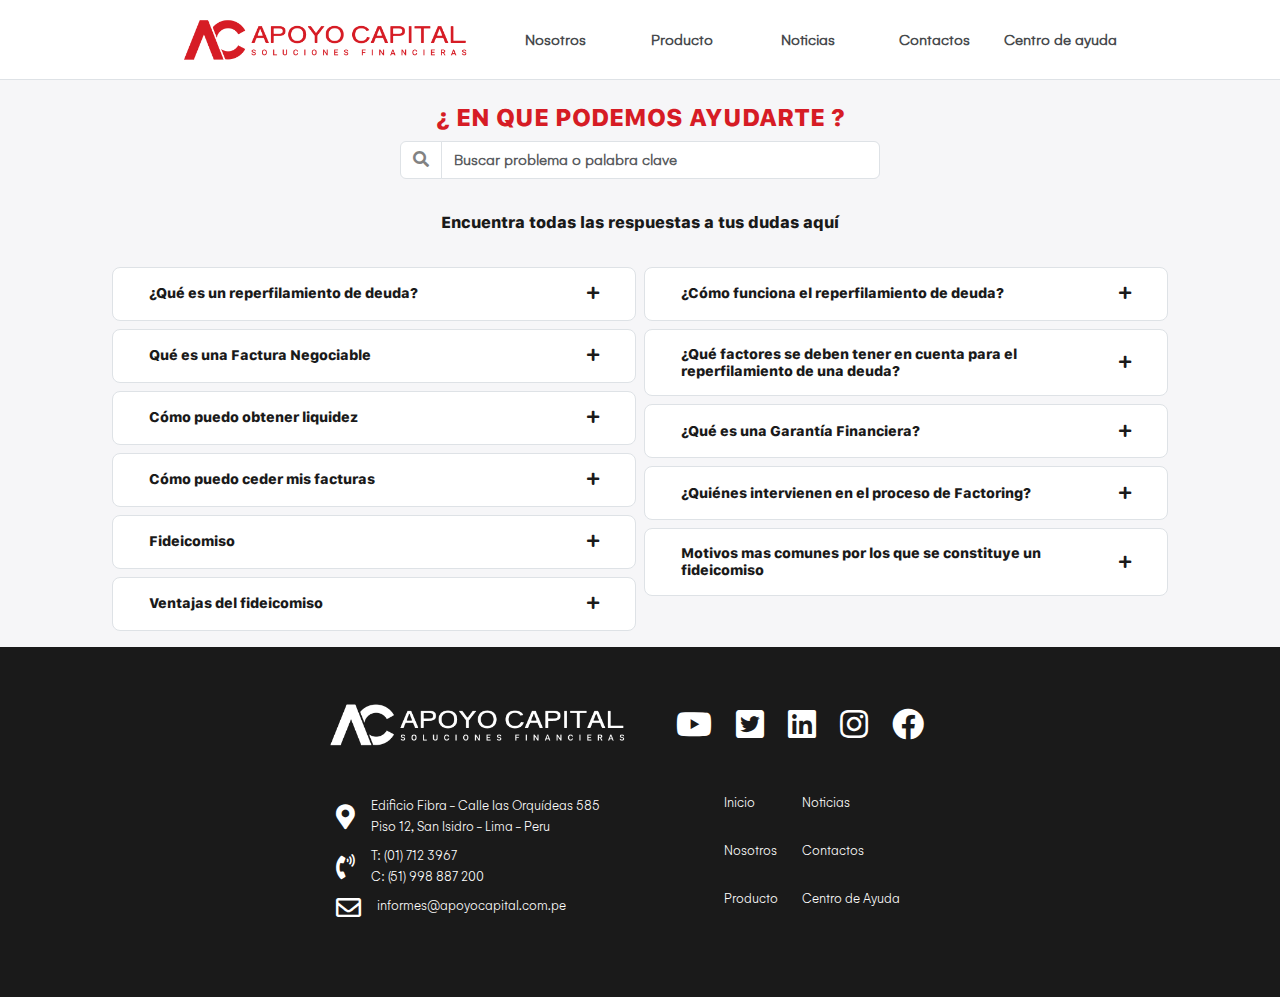
==== commit 29b053b1: "Observaciones Finales 1" ====
--- a/centro-ayuda.html
+++ b/centro-ayuda.html
@@ -24,34 +24,34 @@
                         </div>
                     </a>
                     <div class="menu menuIcon menuIcon--active arrow">
-                        <i class="fas fa-angle-right"></i>
+                        <i class="fas fa-angle-right d-none"></i>
                     </div>
                 </div>
                 <div class="siteMenu__background__sideRight">
                     <nav>
                         <div class="nav__itemMenu">
-                            <div class="nav__itemMenu__nivel parent" data-attr-child="abc12345">
+                            <div id="parent354" class="nav__itemMenu__nivel parent" data-attr-child="child354">
                                 <div class="menu">
-                                    <a href="index.html" class="menu__link classEventOnClick">
+                                    <a href="#" class="menu__link classEventOnClick">
                                         Nosotros
                                     </a>
                                 </div>
                             </div>
-                            <div class="nav__itemMenu__nivel child" id="abc12345">
+                            <div class="nav__itemMenu__nivel child" id="child354" data-attr-parent="parent354">
                                 <div class="menu">
-                                    <a href="nosotros.html?codeTab=0" class="menu__link">
+                                    <a href="nosotros.html?codeTab=1" class="menu__link">
                                         Nosotros
                                     </a>
                                 </div>
                                 <div class="menu">
-                                    <a href="nosotros.html?codeTab=1" class="menu__link">
+                                    <a href="nosotros.html?codeTab=2" class="menu__link">
                                         Equipo Apoyo Capital
                                     </a>
                                 </div>
                             </div>
                         </div>
                         <div class="nav__itemMenu">
-                            <div class="nav__itemMenu__nivel parent">
+                            <div id="parent325" class="nav__itemMenu__nivel parent" data-attr-child="child325">
                                 <div class="menu">
                                     <a href="producto.html" class="menu__link">
                                         Producto
@@ -80,7 +80,7 @@
                         <div class="nav__itemMenu">
                             <div class="nav__itemMenu__nivel parent">
                                 <div class="menu">
-                                    <a href="#" class="menu__link">
+                                    <a href="centro-ayuda.html" class="menu__link">
                                         Centro de ayuda
                                     </a>
                                 </div>
@@ -127,7 +127,7 @@
                                         <div class="image">
                                         
                                         </div>
-                                        <div class="text">
+                                        <div class="text text--vermas__off">
                                             <p class="find__paragraph">
                                                 La coyuntura económica de exceso de liquidez en los mercados es oportuna
                                                 para que las empresas opten por el reperfilamiento de sus deudas con
@@ -142,6 +142,10 @@
                                                 reperfilamiento de su deuda, es la de extender plazos, acceder a algunos períodos de gracia,
                                                 entre otros.
                                             </p>
+                                            <div class="end"></div>
+                                        </div>
+                                        <div class="buttonBar">
+                                            <a class="linkbutton__vermas" data-attr-vm="accordioncollapse1_1">Ver más ...</a>
                                         </div>
                                     </div>
                                 </div>
@@ -157,7 +161,7 @@
                                         <div class="image">
                                         
                                         </div>
-                                        <div class="text">
+                                        <div class="text text--vermas__off">
                                             <p class="find__paragraph">
                                                 La factura negociable es la tercera copia de los comprobantes de pago
                                                 con efecto de título de valor que permiten su negociación,
@@ -178,7 +182,7 @@
                                         <div class="image">
                                         
                                         </div>
-                                        <div class="text">
+                                        <div class="text text--vermas__off">
                                             <p class="find__paragraph">
                                                 Las empresas obtienen liquidez al subastar sus facturas por cobrar. Es decir,
                                                 mediante esta alternativa, la empresa traslada y adelanta la cobranza
@@ -200,7 +204,7 @@
                                         <div class="image">
                                         
                                         </div>
-                                        <div class="text">
+                                        <div class="text text--vermas__off">
                                             <p class="find__paragraph">
                                                 Para ceder tus facturas a factoring, puedes acercarte a empresas
                                                 especializadas en factoring como iCredit , con quienes podrás negociar tus
@@ -222,11 +226,11 @@
                                         <div class="image">
                                         
                                         </div>
-                                        <div class="text">
+                                        <div class="text text--vermas__off">
                                             <p class="find__paragraph">
                                                 El fideicomiso es un acto juridico por medio del cual una persona entrega a otra la
                                                 titularidad de unos activos para que los administre y, al vencimiento de un plazo,
-                                                transmita los resultados d aun tercero
+                                                transmita los resultados de un tercero.
                                             </p>
                                         </div>
                                     </div>
@@ -243,7 +247,7 @@
                                         <div class="image">
                                         
                                         </div>
-                                        <div class="text">
+                                        <div class="text text--vermas__off">
                                             <p class="find__paragraph">
                                                 <ul>
                                                     <li>
@@ -292,6 +296,10 @@
                                                     </li>
                                                 </ul>
                                             </p>
+                                            <div class="end"></div>
+                                        </div>
+                                        <div class="buttonBar">
+                                            <a class="linkbutton__vermas" data-attr-vm="accordioncollapse1_6">Ver más ...</a>
                                         </div>
                                     </div>
                                 </div>
@@ -309,7 +317,7 @@
                                         <div class="image">
                                         
                                         </div>
-                                        <div class="text">
+                                        <div class="text text--vermas__off">
                                             <p class="find__paragraph">
                                                 En términos sencillos, reperfilar una deuda, consiste en ajustar los plazos
                                                 de pago de un crédito, respetando los montos de la deuda que se tienen
@@ -320,6 +328,10 @@
                                                 al país, ya que a través de esta herramienta podrán aliviar sus obligaciones con los aliados
                                                 financieros y cumplir sus metas en el mediano y largo plazo”.
                                             </p>
+                                            <div class="end"></div>
+                                        </div>
+                                        <div class="buttonBar">
+                                            <a class="linkbutton__vermas" data-attr-vm="accordioncollapse2_1">Ver más ...</a>
                                         </div>
                                     </div>
                                 </div>
@@ -335,7 +347,7 @@
                                         <div class="image">
                                         
                                         </div>
-                                        <div class="text">
+                                        <div class="text text--vermas__off">
                                             <p class="find__paragraph">
                                                 Es necesario que los empresarios interesados en reperfilar su deuda, tengan presentes las
                                                 siguientes recomendaciones:
@@ -389,6 +401,10 @@
                                                     </li>
                                                 </ul>
                                             </p>
+                                            <div class="end"></div>
+                                        </div>
+                                        <div class="buttonBar">
+                                            <a class="linkbutton__vermas" data-attr-vm="accordioncollapse2_2">Ver más ...</a>
                                         </div>
                                     </div>
                                 </div>
@@ -404,7 +420,7 @@
                                         <div class="image">
                                         
                                         </div>
-                                        <div class="text">
+                                        <div class="text text--vermas__off">
                                             <p class="find__paragraph">
                                                 <ul>
                                                     <li>
@@ -437,7 +453,7 @@
                                         <div class="image">
                                         
                                         </div>
-                                        <div class="text">
+                                        <div class="text text--vermas__off">
                                             <p class="find__paragraph">
                                                 <ul>
                                                     <li>
@@ -456,6 +472,10 @@
                                                     </li>
                                                 </ul>
                                             </p>
+                                            <div class="end"></div>
+                                        </div>
+                                        <div class="buttonBar">
+                                            <a class="linkbutton__vermas" data-attr-vm="accordioncollapse2_4">Ver más ...</a>
                                         </div>
                                     </div>
                                 </div>
@@ -471,7 +491,7 @@
                                         <div class="image">
                                         
                                         </div>
-                                        <div class="text">
+                                        <div class="text text--vermas__off">
                                             <p class="find__paragraph">
                                                 Según la práctica, los motivos comunes más habituales por los que se constituyen
                                                 un fideicomiso
@@ -497,6 +517,10 @@
                                                     </li>
                                                 </ol>
                                             </p>
+                                            <div class="end"></div>
+                                        </div>
+                                        <div class="buttonBar">
+                                            <a class="linkbutton__vermas" data-attr-vm="accordioncollapse2_5">Ver más ...</a>
                                         </div>
                                     </div>
                                 </div>
@@ -530,7 +554,7 @@
                                     <i class="fas fa-map-marker-alt"></i>
                                 </span>
                                 <span class="item_info">
-                                    <a href="https://www.google.com.pe/maps/" target="_blank">Edificio Fibra 585 Piso 12, San Isidro - Lima - Peru </a>
+                                    <a href="https://www.google.com.pe/maps/" target="_blank">Edificio Fibra - Calle las Orquídeas 585 Piso 12, San Isidro - Lima - Peru </a>
                                 </span>
                             </li>
                             <li class="contact__list__item">
@@ -602,9 +626,14 @@
         $('.imageBrand').toggleClass("imageBrand--active");
         $('.menuIcon').toggleClass("menuIcon--active");
     })
-    $(".nav__itemMenu__nivel.parent").on("click", function(){
+    $(".nav__itemMenu__nivel.parent").hover(function(){
+        let xPosT = $(this).position().top;
+        let xPosL = $(this).position().left;
+        console.log(xPosT)
+        console.log(xPosL)
         let childId = $(this).attr("data-attr-child");
         $(".nav__itemMenu__nivel.child:not(#" + childId + ")").hide();
+        $("#" + childId).css({top: (xPosT + 40), left: xPosL});
         $("#" + childId).toggle();
         if($(".nav__itemMenu__nivel.child#" + childId).is(":visible")){
             $('.imageBrand').addClass("imageBrand--zoom");
@@ -613,7 +642,20 @@
             $('.imageBrand').removeClass("imageBrand--zoom");
         }
     })
+    $(".nav__itemMenu__nivel.child").hover( function(){
+        let parentId = $(this).attr("data-attr-parent");
+        console.log(parentId);
+        $("#" + parentId + " .menu .menu__link").toggleClass("classhover")
+        $(this).toggle();
+    });
     //readySiteMenu();
+    $(".linkbutton__vermas").on("click", function(){
+        let dataVM = $(this).attr("data-attr-vm");
+        $("#" + dataVM + " .accordion-body--site .text").toggleClass("text--vermas__off")
+
+        $(this).text($(this).text() == 'Ver más ...' ? 'Ocultar' : 'Ver más ...');
+    });
+    
     $(document).ready(function() {
         responsiveControl();
         $(window).resize(responsiveControl);
--- a/css/style.css
+++ b/css/style.css
@@ -41,7 +41,7 @@
 
 /*SCROLL BAR*/
 ::-webkit-scrollbar {
-  width: 6px; }
+  width: 16px; }
 
 ::-webkit-scrollbar-track {
   box-shadow: inset 0px 0px 2px #46494c;
@@ -341,6 +341,9 @@
                     .siteMenu .siteMenu__background .siteMenu__background__sideRight > nav .nav__itemMenu .nav__itemMenu__nivel.parent .menu .menu__link:hover {
                       background-color: #d61c25;
                       color: #ffffff; }
+                    .siteMenu .siteMenu__background .siteMenu__background__sideRight > nav .nav__itemMenu .nav__itemMenu__nivel.parent .menu .menu__link.classhover {
+                      background-color: #d61c25;
+                      color: #ffffff; }
               .siteMenu .siteMenu__background .siteMenu__background__sideRight > nav .nav__itemMenu .nav__itemMenu__nivel.child {
                 z-index: 1077;
                 position: absolute;
@@ -358,6 +361,7 @@
                     .siteMenu .siteMenu__background .siteMenu__background__sideRight > nav .nav__itemMenu .nav__itemMenu__nivel.child .menu .menu__link:active {
                       background-color: #d14b52; }
                     .siteMenu .siteMenu__background .siteMenu__background__sideRight > nav .nav__itemMenu .nav__itemMenu__nivel.child .menu .menu__link:hover {
+                      background-color: #dee2e6;
                       color: #d61c25; } }
 
 @media only screen and (min-width: 1024px) and (max-width: 1220px) {
@@ -991,6 +995,8 @@
           border-radius: 50%;
           height: calc(8px);
           width: calc(8px); }
+      .homeHead .homeHead__background .site__carouselHead .carousel-control-next, .homeHead .homeHead__background .site__carouselHead .carousel-control-prev {
+        width: 4%; }
 
 @media only screen and (min-width: 300px) and (max-width: 768px) {
   .homeHead .homeHead__background {
@@ -1202,8 +1208,7 @@
             background-image: url("../resources/image/head/new/homenew3.png"); }
         .homeHead .homeHead__background .site__carouselHead .site__carousel__button {
           color: #d61c25;
-          font-size: 30px;
-          display: none; }
+          font-size: 30px; }
         .homeHead .homeHead__background .site__carouselHead .carousel-indicators {
           margin-bottom: 1.5rem; }
           .homeHead .homeHead__background .site__carouselHead .carousel-indicators > button {
@@ -1300,7 +1305,7 @@
               font-size: 16px; }
           .homeControlPF .homeControlPF__background .homeControlPF__items > .itemControl .itemControl_background .text {
             width: 100%;
-            height: 55%;
+            height: auto;
             background-color: transparent;
             padding-left: calc(8px);
             padding-right: calc(8px); }
@@ -1404,7 +1409,6 @@
                 font-size: 16px; }
             .homeControlPF .homeControlPF__background .homeControlPF__items > .itemControl .itemControl_background .text {
               width: 100%;
-              height: 50%;
               background-color: transparent;
               padding-left: calc(16px);
               padding-right: calc(16px); } }
@@ -1501,7 +1505,6 @@
                 font-size: 16px; }
             .homeControlPF .homeControlPF__background .homeControlPF__items > .itemControl .itemControl_background .text {
               width: 100%;
-              height: 50%;
               background-color: transparent;
               padding-left: calc(16px);
               padding-right: calc(16px); } }
@@ -2556,11 +2559,11 @@
           .homeControlIcaGroup .homeControlIcaGroup__background .homeControlIcaGroup__columns .column:nth-child(2) .itemControl:nth-child(1) .image {
             background-image: url("../resources/client/ps29.png"); }
           .homeControlIcaGroup .homeControlIcaGroup__background .homeControlIcaGroup__columns .column:nth-child(2) .itemControl:nth-child(2) .image {
-            background-image: url("../resources/client/solicitalo.png"); }
+            background-image: url("../resources/client/solicitalo1.png"); }
         .homeControlIcaGroup .homeControlIcaGroup__background .homeControlIcaGroup__columns .column:nth-child(3) {
           grid-area: col3; }
           .homeControlIcaGroup .homeControlIcaGroup__background .homeControlIcaGroup__columns .column:nth-child(3) .itemControl:nth-child(1) .image {
-            background-image: url("../resources/client/icredit.png"); }
+            background-image: url("../resources/client/icreditfact.png"); }
           .homeControlIcaGroup .homeControlIcaGroup__background .homeControlIcaGroup__columns .column:nth-child(3) .itemControl:nth-child(2) .image {
             background-image: url("../resources/client/icredit.png"); }
         .homeControlIcaGroup .homeControlIcaGroup__background .homeControlIcaGroup__columns .column .itemControl {
@@ -2755,7 +2758,6 @@
       z-index: 1072;
       filter: blur(40px); }
     .headPage .headPage__background {
-      z-index: 1073;
       width: 100%;
       min-height: calc(512px - 0px);
       max-height: calc(512px - 0px);
@@ -3374,14 +3376,14 @@
             .productoControlFinanciamos .productoControlFinanciamos__background .side--info .content .title h2 {
               color: #d61c25;
               font-family: SFProHeavy;
-              font-size: 20px; }
+              font-size: calc(24px); }
           .productoControlFinanciamos .productoControlFinanciamos__background .side--info .content .text {
             width: 100%;
             height: auto; }
             .productoControlFinanciamos .productoControlFinanciamos__background .side--info .content .text p {
               color: #1a1a1a;
               font-family: GelionLight;
-              font-size: 16px; }
+              font-size: calc(16px); }
       .productoControlFinanciamos .productoControlFinanciamos__background .side--image {
         display: none; }
 
@@ -3551,11 +3553,21 @@
                 justify-content: center;
                 padding-top: calc(16px);
                 padding-bottom: calc(16px); }
+                .contactoControlContactanos .contactoControlContactanos__background .row--form .formContacto .form__row .col1 .form-check .form-check-input, .contactoControlContactanos .contactoControlContactanos__background .row--form .formContacto .form__row .col2 .form-check .form-check-input {
+                  border: solid 1px #dee2e6; }
+                  .contactoControlContactanos .contactoControlContactanos__background .row--form .formContacto .form__row .col1 .form-check .form-check-input:focus, .contactoControlContactanos .contactoControlContactanos__background .row--form .formContacto .form__row .col2 .form-check .form-check-input:focus {
+                    box-shadow: none; }
+                  .contactoControlContactanos .contactoControlContactanos__background .row--form .formContacto .form__row .col1 .form-check .form-check-input:checked, .contactoControlContactanos .contactoControlContactanos__background .row--form .formContacto .form__row .col2 .form-check .form-check-input:checked {
+                    background-color: #d61c25; }
                 .contactoControlContactanos .contactoControlContactanos__background .row--form .formContacto .form__row .col1 .form-check .form-check-label, .contactoControlContactanos .contactoControlContactanos__background .row--form .formContacto .form__row .col2 .form-check .form-check-label {
                   padding-top: 3px;
                   padding-left: 3px;
                   color: #828282;
                   font-size: calc(16px); }
+                  .contactoControlContactanos .contactoControlContactanos__background .row--form .formContacto .form__row .col1 .form-check .form-check-label .linkTermsCond, .contactoControlContactanos .contactoControlContactanos__background .row--form .formContacto .form__row .col2 .form-check .form-check-label .linkTermsCond {
+                    text-decoration: none;
+                    color: #d61c25;
+                    font-weight: 700; }
               .contactoControlContactanos .contactoControlContactanos__background .row--form .formContacto .form__row .col1 .buttonBar, .contactoControlContactanos .contactoControlContactanos__background .row--form .formContacto .form__row .col2 .buttonBar {
                 width: 100%;
                 display: flex;
@@ -3569,6 +3581,9 @@
                   background-color: #d61c25;
                   border: none;
                   border-radius: 8px; }
+                  .contactoControlContactanos .contactoControlContactanos__background .row--form .formContacto .form__row .col1 .buttonBar .buttonEnviar--disabled, .contactoControlContactanos .contactoControlContactanos__background .row--form .formContacto .form__row .col2 .buttonBar .buttonEnviar--disabled {
+                    background-color: #dee2e6;
+                    color: white; }
       .contactoControlContactanos .contactoControlContactanos__background .row--medios {
         display: flex;
         align-items: center;
@@ -3726,11 +3741,21 @@
                 justify-content: center;
                 padding-top: calc(16px);
                 padding-bottom: calc(16px); }
+                .contactoControlContactanos .contactoControlContactanos__background .row--form .formContacto .form__row .col1 .form-check .form-check-input, .contactoControlContactanos .contactoControlContactanos__background .row--form .formContacto .form__row .col2 .form-check .form-check-input {
+                  border: solid 1px #dee2e6; }
+                  .contactoControlContactanos .contactoControlContactanos__background .row--form .formContacto .form__row .col1 .form-check .form-check-input:focus, .contactoControlContactanos .contactoControlContactanos__background .row--form .formContacto .form__row .col2 .form-check .form-check-input:focus {
+                    box-shadow: none; }
+                  .contactoControlContactanos .contactoControlContactanos__background .row--form .formContacto .form__row .col1 .form-check .form-check-input:checked, .contactoControlContactanos .contactoControlContactanos__background .row--form .formContacto .form__row .col2 .form-check .form-check-input:checked {
+                    background-color: #d61c25; }
                 .contactoControlContactanos .contactoControlContactanos__background .row--form .formContacto .form__row .col1 .form-check .form-check-label, .contactoControlContactanos .contactoControlContactanos__background .row--form .formContacto .form__row .col2 .form-check .form-check-label {
                   padding-top: 3px;
                   padding-left: 3px;
                   color: #828282;
-                  font-size: 12px; }
+                  font-size: calc(16px); }
+                  .contactoControlContactanos .contactoControlContactanos__background .row--form .formContacto .form__row .col1 .form-check .form-check-label .linkTermsCond, .contactoControlContactanos .contactoControlContactanos__background .row--form .formContacto .form__row .col2 .form-check .form-check-label .linkTermsCond {
+                    text-decoration: none;
+                    color: #d61c25;
+                    font-weight: 700; }
               .contactoControlContactanos .contactoControlContactanos__background .row--form .formContacto .form__row .col1 .buttonBar, .contactoControlContactanos .contactoControlContactanos__background .row--form .formContacto .form__row .col2 .buttonBar {
                 width: 100%;
                 display: flex;
@@ -3744,6 +3769,9 @@
                   background-color: #d61c25;
                   border: none;
                   border-radius: 8px; }
+                  .contactoControlContactanos .contactoControlContactanos__background .row--form .formContacto .form__row .col1 .buttonBar .buttonEnviar--disabled, .contactoControlContactanos .contactoControlContactanos__background .row--form .formContacto .form__row .col2 .buttonBar .buttonEnviar--disabled {
+                    background-color: #dee2e6;
+                    color: white; }
             .contactoControlContactanos .contactoControlContactanos__background .row--form .formContacto .form__row--buttonBar {
               flex-direction: column; }
       .contactoControlContactanos .contactoControlContactanos__background .row--medios {
@@ -3961,13 +3989,16 @@
             padding-bottom: calc(8px); }
             .cayudaControlFAKS .cayudaControlFAKS__background .accordion--site .accordion__col .accordion-item .accordion-collapse .accordion-body--site {
               width: 100%;
+              min-height: calc(384px);
+              height: auto;
               display: flex;
               flex-direction: column;
               align-items: center;
               justify-items: center;
               justify-content: center;
               background-color: transparent;
-              padding: 0; }
+              padding: 0;
+              overflow: hidden; }
               .cayudaControlFAKS .cayudaControlFAKS__background .accordion--site .accordion__col .accordion-item .accordion-collapse .accordion-body--site .image {
                 width: 90%;
                 height: calc(256px);
@@ -3978,39 +4009,68 @@
               .cayudaControlFAKS .cayudaControlFAKS__background .accordion--site .accordion__col .accordion-item .accordion-collapse .accordion-body--site .text {
                 width: 90%;
                 height: auto;
-                padding-top: calc(8px); }
+                padding-top: calc(8px);
+                overflow: hidden;
+                position: relative; }
                 .cayudaControlFAKS .cayudaControlFAKS__background .accordion--site .accordion__col .accordion-item .accordion-collapse .accordion-body--site .text p {
                   width: 100%;
                   font-size: calc(16px);
                   color: #1a1a1a;
                   text-align: justify;
                   font-family: GelionLight; }
+                .cayudaControlFAKS .cayudaControlFAKS__background .accordion--site .accordion__col .accordion-item .accordion-collapse .accordion-body--site .text .end {
+                  width: 100%;
+                  height: calc(64px);
+                  display: none;
+                  background: white;
+                  background: linear-gradient(180deg, rgba(255, 255, 255, 0) 0%, rgba(245, 245, 247, 0.9) 100%);
+                  position: absolute;
+                  bottom: 0; }
+                .cayudaControlFAKS .cayudaControlFAKS__background .accordion--site .accordion__col .accordion-item .accordion-collapse .accordion-body--site .text--vermas__on {
+                  max-height: none; }
+                .cayudaControlFAKS .cayudaControlFAKS__background .accordion--site .accordion__col .accordion-item .accordion-collapse .accordion-body--site .text--vermas__off {
+                  max-height: calc(192px); }
+                  .cayudaControlFAKS .cayudaControlFAKS__background .accordion--site .accordion__col .accordion-item .accordion-collapse .accordion-body--site .text--vermas__off .end {
+                    display: block; }
+              .cayudaControlFAKS .cayudaControlFAKS__background .accordion--site .accordion__col .accordion-item .accordion-collapse .accordion-body--site .buttonBar {
+                width: 90%;
+                height: calc(48px);
+                display: flex;
+                justify-content: flex-end;
+                align-items: center; }
+                .cayudaControlFAKS .cayudaControlFAKS__background .accordion--site .accordion__col .accordion-item .accordion-collapse .accordion-body--site .buttonBar .linkbutton__vermas {
+                  color: #d61c25;
+                  font-size: calc(12px);
+                  text-decoration: none;
+                  font-weight: 700;
+                  font-family: SFProHeavy;
+                  cursor: pointer; }
         .cayudaControlFAKS .cayudaControlFAKS__background .accordion--site .accordion__col:nth-child(1) .accordion-item:last-child {
           border-bottom: solid 1px #dee2e6; }
         .cayudaControlFAKS .cayudaControlFAKS__background .accordion--site .accordion__col:nth-child(1) .accordion-item:nth-child(1) .accordion-collapse .accordion-body--site .image {
-          background-image: url("../resources/image/controlFAKS/faks1_mobile.jpg"); }
+          background-image: url("../resources/image/controlFAKS/new/10.png"); }
         .cayudaControlFAKS .cayudaControlFAKS__background .accordion--site .accordion__col:nth-child(1) .accordion-item:nth-child(2) .accordion-collapse .accordion-body--site .image {
-          background-image: url("../resources/image/controlFAKS/faks2_mobile.jpg"); }
+          background-image: url("../resources/image/controlFAKS/new/5.png"); }
         .cayudaControlFAKS .cayudaControlFAKS__background .accordion--site .accordion__col:nth-child(1) .accordion-item:nth-child(3) .accordion-collapse .accordion-body--site .image {
-          background-image: url("../resources/image/controlFAKS/faks3_mobile.jpg"); }
+          background-image: url("../resources/image/controlFAKS/new/1.png"); }
         .cayudaControlFAKS .cayudaControlFAKS__background .accordion--site .accordion__col:nth-child(1) .accordion-item:nth-child(4) .accordion-collapse .accordion-body--site .image {
-          background-image: url("../resources/image/controlFAKS/faks4_mobile.jpg"); }
+          background-image: url("../resources/image/controlFAKS/new/7.png"); }
         .cayudaControlFAKS .cayudaControlFAKS__background .accordion--site .accordion__col:nth-child(1) .accordion-item:nth-child(5) .accordion-collapse .accordion-body--site .image {
-          background-image: url("../resources/image/controlFAKS/faks4_mobile.jpg"); }
+          background-image: url("../resources/image/controlFAKS/new/6.png"); }
         .cayudaControlFAKS .cayudaControlFAKS__background .accordion--site .accordion__col:nth-child(1) .accordion-item:nth-child(6) .accordion-collapse .accordion-body--site .image {
-          background-image: url("../resources/image/controlFAKS/faks2_mobile.jpg"); }
+          background-image: url("../resources/image/controlFAKS/new/3.png"); }
         .cayudaControlFAKS .cayudaControlFAKS__background .accordion--site .accordion__col:nth-child(2) {
           padding-top: calc(8px); }
           .cayudaControlFAKS .cayudaControlFAKS__background .accordion--site .accordion__col:nth-child(2) .accordion-item:nth-child(1) .accordion-collapse .accordion-body--site .image {
             background-image: url("../resources/image/controlFAKS/faks1_mobile.jpg"); }
           .cayudaControlFAKS .cayudaControlFAKS__background .accordion--site .accordion__col:nth-child(2) .accordion-item:nth-child(2) .accordion-collapse .accordion-body--site .image {
-            background-image: url("../resources/image/controlFAKS/faks2_mobile.jpg"); }
+            background-image: url("../resources/image/controlFAKS/new/2.png"); }
           .cayudaControlFAKS .cayudaControlFAKS__background .accordion--site .accordion__col:nth-child(2) .accordion-item:nth-child(3) .accordion-collapse .accordion-body--site .image {
-            background-image: url("../resources/image/controlFAKS/faks3_mobile.jpg"); }
+            background-image: url("../resources/image/controlFAKS//new/8.png"); }
           .cayudaControlFAKS .cayudaControlFAKS__background .accordion--site .accordion__col:nth-child(2) .accordion-item:nth-child(4) .accordion-collapse .accordion-body--site .image {
-            background-image: url("../resources/image/controlFAKS/faks4_mobile.jpg"); }
+            background-image: url("../resources/image/controlFAKS/new/9.png"); }
           .cayudaControlFAKS .cayudaControlFAKS__background .accordion--site .accordion__col:nth-child(2) .accordion-item:nth-child(5) .accordion-collapse .accordion-body--site .image {
-            background-image: url("../resources/image/controlFAKS/faks1_mobile.jpg"); }
+            background-image: url("../resources/image/controlFAKS/new/4.png"); }
 
 @media only screen and (min-width: 300px) and (max-width: 600px) {
   .cayudaControlFAKS {
@@ -4094,7 +4154,8 @@
       justify-items: center;
       justify-content: center;
       gap: calc(8px);
-      background-color: transparent; }
+      background-color: transparent;
+      display: none; }
       .nosotrosControlTab .nosotrosControlTab__background .tabs .item {
         width: calc(192px);
         height: calc(48px);
@@ -4936,7 +4997,8 @@
         justify-content: center;
         background-color: #ffffff;
         border-radius: 8px;
-        padding: calc(24px); }
+        padding: calc(24px);
+        border: solid 1px #dee2e6; }
         .nosotrosControlEquipo .nosotrosControlEquipo__background .principal .principal__background .image {
           grid-area: col1; }
           .nosotrosControlEquipo .nosotrosControlEquipo__background .principal .principal__background .image .image__object {
@@ -5111,10 +5173,14 @@
                 text-decoration: none;
                 font-family: SFProBold;
                 font-size: calc(16px); }
+          .nosotrosControlEquipo .nosotrosControlEquipo__background .items .items__background > .item .viewinfo {
+            text-decoration: none;
+            cursor: pointer; }
 
 @media only screen and (min-width: 900px) {
   .nosotrosControlEquipo .nosotrosControlEquipo__background .principal .principal__background {
     display: grid;
+    height: calc(352px);
     grid-template-areas: "col1 col2" "col1 col3" "col1 col4";
     background-color: transparent; }
     .nosotrosControlEquipo .nosotrosControlEquipo__background .principal .principal__background--effect {
@@ -5297,7 +5363,9 @@
     flex-direction: row;
     align-items: center;
     justify-items: center;
-    justify-content: center; }
+    justify-content: center;
+    padding-top: calc(16px);
+    padding-bottom: calc(16px); }
     .controlSimularFactoring .controlSimularFactoring__background .sideLeft {
       width: 50%;
       display: flex;
@@ -5319,20 +5387,48 @@
         font-family: GelionLight; }
         .controlSimularFactoring .controlSimularFactoring__background .sideRight .form_step .form_step__row {
           width: 100%;
-          padding-top: calc(16px); }
+          padding-top: calc(8px); }
           .controlSimularFactoring .controlSimularFactoring__background .sideRight .form_step .form_step__row .title {
             color: #d61c25;
             font-weight: 700;
             text-align: center;
-            font-size: calc(24px); }
+            font-size: calc(24px);
+            font-family: SFProBold; }
           .controlSimularFactoring .controlSimularFactoring__background .sideRight .form_step .form_step__row .label {
             font-weight: bold;
-            font-size: calc(17.6px); }
+            font-size: calc(16px);
+            font-family: GelionLight; }
+            .controlSimularFactoring .controlSimularFactoring__background .sideRight .form_step .form_step__row .label--empresa {
+              color: #d61c25; }
+          .controlSimularFactoring .controlSimularFactoring__background .sideRight .form_step .form_step__row .label_leyend {
+            color: #828282;
+            font-size: calc(13.6px);
+            font-weight: 500;
+            font-style: italic;
+            font-family: GelionLight; }
           .controlSimularFactoring .controlSimularFactoring__background .sideRight .form_step .form_step__row input {
-            font-size: 14px;
+            font-size: calc(16px);
             background-color: #ececec8a;
             font-weight: bold;
-            font-family: GelionLight; }
+            font-family: GelionLight;
+            border: none;
+            border: solid 1px #dee2e6; }
+            .controlSimularFactoring .controlSimularFactoring__background .sideRight .form_step .form_step__row input:active, .controlSimularFactoring .controlSimularFactoring__background .sideRight .form_step .form_step__row input:focus {
+              box-shadow: none; }
+          .controlSimularFactoring .controlSimularFactoring__background .sideRight .form_step .form_step__row .btn-check:active {
+            background-color: #d61c25 !important; }
+          .controlSimularFactoring .controlSimularFactoring__background .sideRight .form_step .form_step__row .site__input--group {
+            border: none; }
+          .controlSimularFactoring .controlSimularFactoring__background .sideRight .form_step .form_step__row .input-group {
+            border-radius: 8px;
+            border: solid 1px #dee2e6; }
+          .controlSimularFactoring .controlSimularFactoring__background .sideRight .form_step .form_step__row .input-group-text {
+            background-color: #ececec8a;
+            border: none;
+            padding: 0; }
+            .controlSimularFactoring .controlSimularFactoring__background .sideRight .form_step .form_step__row .input-group-text .selectMoneda {
+              background-color: transparent;
+              border: none; }
           .controlSimularFactoring .controlSimularFactoring__background .sideRight .form_step .form_step__row .span1 {
             width: 100%;
             color: #828282;
@@ -5355,7 +5451,7 @@
             text-decoration: none; }
           .controlSimularFactoring .controlSimularFactoring__background .sideRight .form_step .form_step__row .buttonCargar {
             width: 100%;
-            height: calc(32px);
+            height: calc(40px);
             color: #d61c25;
             background-color: #ffffff;
             border-radius: 8px;
@@ -5363,7 +5459,11 @@
             text-align: center;
             text-decoration: none;
             border: 2px solid #f5e9e9;
-            font-weight: 700; }
+            font-weight: 700;
+            padding-top: calc(5.6px); }
+            .controlSimularFactoring .controlSimularFactoring__background .sideRight .form_step .form_step__row .buttonCargar:hover {
+              background-color: #d61c25;
+              color: #ffffff; }
           .controlSimularFactoring .controlSimularFactoring__background .sideRight .form_step .form_step__row .buttonFinalizar {
             width: 56%;
             height: calc(32px);
@@ -5374,27 +5474,22 @@
             font-size: calc(20px);
             text-align: center;
             text-decoration: none; }
-          .controlSimularFactoring .controlSimularFactoring__background .sideRight .form_step .form_step__row--button {
-            padding-top: calc(16px);
-            padding-bottom: calc(16px);
-            display: flex;
-            flex-direction: column;
-            justify-content: center;
-            justify-items: center;
-            align-items: center; }
-            .controlSimularFactoring .controlSimularFactoring__background .sideRight .form_step .form_step__row--button .form-check {
-              text-align: center; }
-              .controlSimularFactoring .controlSimularFactoring__background .sideRight .form_step .form_step__row--button .form-check .form-check-label a {
-                text-align: center;
-                color: #d61c25;
-                font-weight: 500; }
           .controlSimularFactoring .controlSimularFactoring__background .sideRight .form_step .form_step__row .multiple {
             display: grid;
             gap: calc(8px); }
+            .controlSimularFactoring .controlSimularFactoring__background .sideRight .form_step .form_step__row .multiple .inputButtonDias:active, .controlSimularFactoring .controlSimularFactoring__background .sideRight .form_step .form_step__row .multiple .inputButtonDias:focus {
+              box-shadow: none; }
+            .controlSimularFactoring .controlSimularFactoring__background .sideRight .form_step .form_step__row .multiple .inputButtonDias--selected {
+              background-color: #d61c25;
+              color: #ffffff !important; }
+            .controlSimularFactoring .controlSimularFactoring__background .sideRight .form_step .form_step__row .multiple .inputButtonDias:hover {
+              border: solid 1px #d61c25; }
+            .controlSimularFactoring .controlSimularFactoring__background .sideRight .form_step .form_step__row .multiple--2 {
+              grid-template-columns: 1fr 1fr; }
+            .controlSimularFactoring .controlSimularFactoring__background .sideRight .form_step .form_step__row .multiple--3 {
+              grid-template-columns: 1fr 1fr 1fr; }
             .controlSimularFactoring .controlSimularFactoring__background .sideRight .form_step .form_step__row .multiple--4 {
               grid-template-columns: 1fr 1fr 1fr 3fr; }
-            .controlSimularFactoring .controlSimularFactoring__background .sideRight .form_step .form_step__row .multiple--2 {
-              grid-template-columns: 1fr 1fr; }
             .controlSimularFactoring .controlSimularFactoring__background .sideRight .form_step .form_step__row .multiple--15 {
               grid-template-columns: 2fr 1fr; }
           .controlSimularFactoring .controlSimularFactoring__background .sideRight .form_step .form_step__row .mensajeExito h2 {
@@ -5406,6 +5501,50 @@
             color: #1a1a1a;
             text-align: center;
             font-size: calc(24px); }
+        .controlSimularFactoring .controlSimularFactoring__background .sideRight .form_step .form_step__row__final {
+          padding-top: calc(16px);
+          padding-bottom: calc(16px);
+          display: flex;
+          flex-direction: column;
+          justify-content: center;
+          justify-items: center;
+          align-items: center; }
+          .controlSimularFactoring .controlSimularFactoring__background .sideRight .form_step .form_step__row__final .form-check {
+            background-color: transparent;
+            display: flex;
+            align-items: center;
+            justify-items: center;
+            justify-content: center;
+            padding-top: calc(16px);
+            padding-bottom: calc(16px); }
+            .controlSimularFactoring .controlSimularFactoring__background .sideRight .form_step .form_step__row__final .form-check .form-check-input {
+              border: solid 1px #dee2e6; }
+              .controlSimularFactoring .controlSimularFactoring__background .sideRight .form_step .form_step__row__final .form-check .form-check-input:focus {
+                box-shadow: none; }
+              .controlSimularFactoring .controlSimularFactoring__background .sideRight .form_step .form_step__row__final .form-check .form-check-input:checked {
+                background-color: #d61c25; }
+            .controlSimularFactoring .controlSimularFactoring__background .sideRight .form_step .form_step__row__final .form-check .form-check-label {
+              padding-top: 3px;
+              padding-left: 3px;
+              color: #828282;
+              font-size: calc(16px); }
+              .controlSimularFactoring .controlSimularFactoring__background .sideRight .form_step .form_step__row__final .form-check .form-check-label .linkTermsCond {
+                text-decoration: none;
+                color: #d61c25;
+                font-weight: 700; }
+          .controlSimularFactoring .controlSimularFactoring__background .sideRight .form_step .form_step__row__final .buttonFinalizar {
+            width: 56%;
+            height: calc(32px);
+            color: #ffffff;
+            background-color: #d61c25;
+            border-radius: 8px;
+            border: solid 1px #f5e9e9 !important;
+            font-size: calc(20px);
+            text-align: center;
+            text-decoration: none; }
+            .controlSimularFactoring .controlSimularFactoring__background .sideRight .form_step .form_step__row__final .buttonFinalizar--disabled {
+              background-color: #dee2e6;
+              color: white; }
         .controlSimularFactoring .controlSimularFactoring__background .sideRight .form_step--hide {
           display: none; }
 
@@ -5419,18 +5558,14 @@
       width: 50%; }
   .controlSimularFactoring--capital .controlSimularFactoring__background {
     width: calc(1024px);
-    height: auto;
-    padding-top: calc(16px);
-    padding-bottom: calc(16px); }
+    height: auto; }
     .controlSimularFactoring--capital .controlSimularFactoring__background .sideLeft {
       display: block; }
     .controlSimularFactoring--capital .controlSimularFactoring__background .sideRight {
       width: 50%; }
   .controlSimularFactoring--exito .controlSimularFactoring__background {
     width: calc(1152px);
-    height: auto;
-    padding-top: calc(16px);
-    padding-bottom: calc(16px); }
+    height: auto; }
     .controlSimularFactoring--exito .controlSimularFactoring__background .sideLeft {
       display: block; }
     .controlSimularFactoring--exito .controlSimularFactoring__background .sideRight {
@@ -5597,3 +5732,37 @@
     opacity: 0; }
   100% {
     opacity: 1; } }
+
+.siteModalTerminosCondiciones {
+  top: 70px;
+  height: 88vh; }
+
+.controlTerminosCondiciones {
+  width: 100%;
+  display: flex;
+  justify-content: center;
+  align-items: center; }
+  .controlTerminosCondiciones .controlTerminosCondiciones__background {
+    width: 96%; }
+    .controlTerminosCondiciones .controlTerminosCondiciones__background .title {
+      width: 100%;
+      color: #d61c25;
+      font-size: calc(24px);
+      font-family: SFProHeavy; }
+      .controlTerminosCondiciones .controlTerminosCondiciones__background .title h2 {
+        text-align: center; }
+    .controlTerminosCondiciones .controlTerminosCondiciones__background .firtsParagraph {
+      font-size: calc(12px); }
+      .controlTerminosCondiciones .controlTerminosCondiciones__background .firtsParagraph p {
+        text-align: justify; }
+    .controlTerminosCondiciones .controlTerminosCondiciones__background .content .item .subtitle {
+      width: 100%; }
+      .controlTerminosCondiciones .controlTerminosCondiciones__background .content .item .subtitle h3 {
+        font-size: calc(16px);
+        color: #d61c25;
+        font-family: SFProBold; }
+    .controlTerminosCondiciones .controlTerminosCondiciones__background .content .item .paragraph {
+      width: 100%; }
+      .controlTerminosCondiciones .controlTerminosCondiciones__background .content .item .paragraph p {
+        color: #1a1a1a;
+        font-size: calc(12px); }
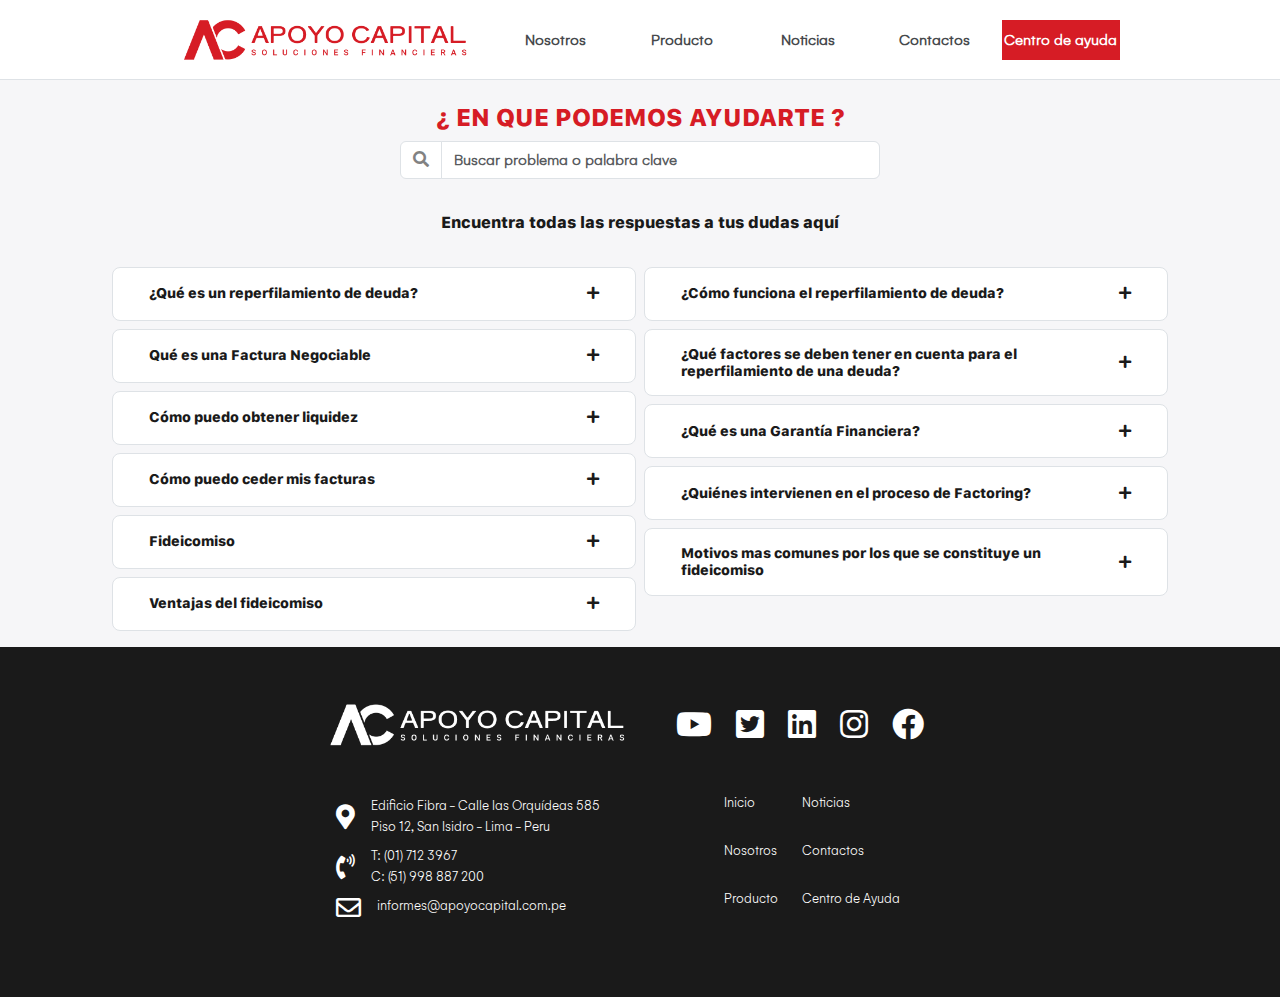
==== commit 202bd428: "Ajustes" ====
--- a/centro-ayuda.html
+++ b/centro-ayuda.html
@@ -11,6 +11,27 @@
     <link rel="stylesheet" href="css/style.css">
 </head>
 <body>
+    <div class="modal fade siteModalTerminosCondiciones" id="exampleModal" tabindex="-1" aria-labelledby="exampleModalLabel" aria-hidden="true">
+        <div class="modal-dialog modal-lg modal-dialog-scrollable">
+          <div class="modal-content">
+            <div class="modal-header">
+              <h1 class="modal-title fs-5" id="modalFAKS__title">Modal title</h1>
+              <button type="button" class="btn-close" data-bs-dismiss="modal" aria-label="Close"></button>
+            </div>
+            <div class="modal-body modal-body--FAKS">
+                <div id="modalImage" class="image">
+
+                </div>
+                <div id="modalContent" class="content">
+
+                </div>
+            </div>
+            <div class="modal-footer">
+              <button type="button" class="btn btn-light" data-bs-dismiss="modal">Aceptar</button>
+            </div>
+          </div>
+        </div>
+      </div>
     <header>
         <div class="siteMenu">
             <div class="siteMenu__background">
@@ -80,7 +101,7 @@
                         <div class="nav__itemMenu">
                             <div class="nav__itemMenu__nivel parent">
                                 <div class="menu">
-                                    <a href="centro-ayuda.html" class="menu__link">
+                                    <a href="centro-ayuda.html" class="menu__link menu__link--current">
                                         Centro de ayuda
                                     </a>
                                 </div>
@@ -128,7 +149,7 @@
                                         
                                         </div>
                                         <div class="text text--vermas__off">
-                                            <p class="find__paragraph">
+                                            <div class="find__paragraph">
                                                 La coyuntura económica de exceso de liquidez en los mercados es oportuna
                                                 para que las empresas opten por el reperfilamiento de sus deudas con
                                                 mejores condiciones de pago y plazos.
@@ -141,11 +162,11 @@
                                                 Una de las principales ventajas que puede obtener una empresa bien calificada con el
                                                 reperfilamiento de su deuda, es la de extender plazos, acceder a algunos períodos de gracia,
                                                 entre otros.
-                                            </p>
+                                            </div>
                                             <div class="end"></div>
                                         </div>
                                         <div class="buttonBar">
-                                            <a class="linkbutton__vermas" data-attr-vm="accordioncollapse1_1">Ver más ...</a>
+                                            <a class="linkbutton__vermas" data-bs-toggle="modal" data-bs-target="#exampleModal" data-attr-vm="accordioncollapse1_1" data-attr-item="accordion-item1">Ver más ...</a>
                                         </div>
                                     </div>
                                 </div>
@@ -248,7 +269,7 @@
                                         
                                         </div>
                                         <div class="text text--vermas__off">
-                                            <p class="find__paragraph">
+                                            <div class="find__paragraph">
                                                 <ul>
                                                     <li>
                                                         <p>
@@ -295,11 +316,11 @@
                                                         </p>
                                                     </li>
                                                 </ul>
-                                            </p>
+                                            </div>
                                             <div class="end"></div>
                                         </div>
                                         <div class="buttonBar">
-                                            <a class="linkbutton__vermas" data-attr-vm="accordioncollapse1_6">Ver más ...</a>
+                                            <a class="linkbutton__vermas" data-bs-toggle="modal" data-bs-target="#exampleModal" data-attr-item="accordion-item10" data-attr-vm="accordioncollapse1_6">Ver más ...</a>
                                         </div>
                                     </div>
                                 </div>
@@ -318,7 +339,7 @@
                                         
                                         </div>
                                         <div class="text text--vermas__off">
-                                            <p class="find__paragraph">
+                                            <div class="find__paragraph">
                                                 En términos sencillos, reperfilar una deuda, consiste en ajustar los plazos
                                                 de pago de un crédito, respetando los montos de la deuda que se tienen
                                                 con la entidad financiera, asi las empresas pueden acceder a periodos de
@@ -327,11 +348,11 @@
                                                 que necesitan seguir reactivando sus negocios, pese a las situaciones coyunturales que afectan
                                                 al país, ya que a través de esta herramienta podrán aliviar sus obligaciones con los aliados
                                                 financieros y cumplir sus metas en el mediano y largo plazo”.
-                                            </p>
+                                            </div>
                                             <div class="end"></div>
                                         </div>
                                         <div class="buttonBar">
-                                            <a class="linkbutton__vermas" data-attr-vm="accordioncollapse2_1">Ver más ...</a>
+                                            <a class="linkbutton__vermas" data-bs-toggle="modal" data-bs-target="#exampleModal" data-attr-item="accordion-item5" data-attr-vm="accordioncollapse2_1">Ver más ...</a>
                                         </div>
                                     </div>
                                 </div>
@@ -348,7 +369,7 @@
                                         
                                         </div>
                                         <div class="text text--vermas__off">
-                                            <p class="find__paragraph">
+                                            <div class="find__paragraph">
                                                 Es necesario que los empresarios interesados en reperfilar su deuda, tengan presentes las
                                                 siguientes recomendaciones:
                                                 <ul>
@@ -400,11 +421,11 @@
                                                         </p>
                                                     </li>
                                                 </ul>
-                                            </p>
+                                            </div>
                                             <div class="end"></div>
                                         </div>
                                         <div class="buttonBar">
-                                            <a class="linkbutton__vermas" data-attr-vm="accordioncollapse2_2">Ver más ...</a>
+                                            <a class="linkbutton__vermas" data-bs-toggle="modal" data-bs-target="#exampleModal" data-attr-vm="accordioncollapse2_2" data-attr-item="accordion-item6">Ver más ...</a>
                                         </div>
                                     </div>
                                 </div>
@@ -421,7 +442,7 @@
                                         
                                         </div>
                                         <div class="text text--vermas__off">
-                                            <p class="find__paragraph">
+                                            <div class="find__paragraph">
                                                 <ul>
                                                     <li>
                                                         <p>
@@ -437,7 +458,7 @@
                                                         </p>
                                                     </li>
                                                 </ul>
-                                            </p>
+                                            </div>
                                         </div>
                                     </div>
                                 </div>
@@ -454,7 +475,7 @@
                                         
                                         </div>
                                         <div class="text text--vermas__off">
-                                            <p class="find__paragraph">
+                                            <div class="find__paragraph">
                                                 <ul>
                                                     <li>
                                                         <p><b>Cedente:</b> Empresa proveedora de bienes y/o servicios que
@@ -471,16 +492,16 @@
                                                             como icredit.</p>
                                                     </li>
                                                 </ul>
-                                            </p>
+                                            </div>
                                             <div class="end"></div>
                                         </div>
                                         <div class="buttonBar">
-                                            <a class="linkbutton__vermas" data-attr-vm="accordioncollapse2_4">Ver más ...</a>
-                                        </div>
-                                    </div>
-                                </div>
-                            </div>
-                            <div id="accordion-item8" class="accordion-item">
+                                            <a class="linkbutton__vermas" data-bs-toggle="modal" data-bs-target="#exampleModal" data-attr-item="accordion-item8" data-attr-vm="accordioncollapse2_4">Ver más ...</a>
+                                        </div>
+                                    </div>
+                                </div>
+                            </div>
+                            <div id="accordion-item11" class="accordion-item">
                                 <h2 class="accordion-header title" id="accordionitem2_4">
                                     <button class="accordion-button collapsed" type="button" data-bs-toggle="collapse" data-bs-target="#accordioncollapse2_5" aria-expanded="false" aria-controls="flush-collapseOne">
                                         <span class="find__title">Motivos mas comunes por los que se constituye un fideicomiso</span><span><i class="fas fa-plus"></i></span><span><i class="fas fa-minus"></i></span>
@@ -492,7 +513,7 @@
                                         
                                         </div>
                                         <div class="text text--vermas__off">
-                                            <p class="find__paragraph">
+                                            <div class="find__paragraph">
                                                 Según la práctica, los motivos comunes más habituales por los que se constituyen
                                                 un fideicomiso
                                                 <ol>
@@ -516,11 +537,11 @@
                                                             rendimientos sean aplicados a la educación del beneficiario</p>
                                                     </li>
                                                 </ol>
-                                            </p>
+                                            </div>
                                             <div class="end"></div>
                                         </div>
                                         <div class="buttonBar">
-                                            <a class="linkbutton__vermas" data-attr-vm="accordioncollapse2_5">Ver más ...</a>
+                                            <a class="linkbutton__vermas" data-attr-vm="accordioncollapse2_5" data-bs-toggle="modal" data-bs-target="#exampleModal" data-attr-item="accordion-item11" >Ver más ...</a>
                                         </div>
                                     </div>
                                 </div>
@@ -651,9 +672,21 @@
     //readySiteMenu();
     $(".linkbutton__vermas").on("click", function(){
         let dataVM = $(this).attr("data-attr-vm");
-        $("#" + dataVM + " .accordion-body--site .text").toggleClass("text--vermas__off")
+        let dataItem = $(this).attr("data-attr-item");
 
-        $(this).text($(this).text() == 'Ver más ...' ? 'Ocultar' : 'Ver más ...');
+        let title = $("#" + dataItem + " .accordion-header .accordion-button .find__title").text()
+        let bodyContent = $("#" + dataItem + " .accordion-collapse .accordion-body .text .find__paragraph").prop("outerHTML");
+        let bg = $("#" + dataItem + " .accordion-collapse .accordion-body .image").css('background-image');
+        console.log(title);
+        console.log(bodyContent);
+        console.log(bg);
+        $("#modalContent .find__paragraph").remove();
+        $("#modalImage").css('background-image',bg);
+        $("#modalContent").append(bodyContent);
+        $("#modalFAKS__title").text(title)
+        
+        //$("#" + dataVM + " .accordion-body--site .text").toggleClass("text--vermas__off")
+        //$(this).text($(this).text() == 'Ver más ...' ? 'Ocultar' : 'Ver más ...');
     });
     
     $(document).ready(function() {
--- a/css/style.css
+++ b/css/style.css
@@ -342,6 +342,9 @@
                       background-color: #d61c25;
                       color: #ffffff; }
                     .siteMenu .siteMenu__background .siteMenu__background__sideRight > nav .nav__itemMenu .nav__itemMenu__nivel.parent .menu .menu__link.classhover {
+                      background-color: #d61c25;
+                      color: #ffffff; }
+                    .siteMenu .siteMenu__background .siteMenu__background__sideRight > nav .nav__itemMenu .nav__itemMenu__nivel.parent .menu .menu__link--current {
                       background-color: #d61c25;
                       color: #ffffff; }
               .siteMenu .siteMenu__background .siteMenu__background__sideRight > nav .nav__itemMenu .nav__itemMenu__nivel.child {
@@ -4012,12 +4015,22 @@
                 padding-top: calc(8px);
                 overflow: hidden;
                 position: relative; }
-                .cayudaControlFAKS .cayudaControlFAKS__background .accordion--site .accordion__col .accordion-item .accordion-collapse .accordion-body--site .text p {
+                .cayudaControlFAKS .cayudaControlFAKS__background .accordion--site .accordion__col .accordion-item .accordion-collapse .accordion-body--site .text .find__paragraph {
                   width: 100%;
                   font-size: calc(16px);
                   color: #1a1a1a;
                   text-align: justify;
                   font-family: GelionLight; }
+                  .cayudaControlFAKS .cayudaControlFAKS__background .accordion--site .accordion__col .accordion-item .accordion-collapse .accordion-body--site .text .find__paragraph ul {
+                    font-size: calc(16px);
+                    color: #1a1a1a;
+                    text-align: justify;
+                    font-family: GelionLight; }
+                  .cayudaControlFAKS .cayudaControlFAKS__background .accordion--site .accordion__col .accordion-item .accordion-collapse .accordion-body--site .text .find__paragraph ol {
+                    font-size: calc(16px);
+                    color: #1a1a1a;
+                    text-align: justify;
+                    font-family: GelionLight; }
                 .cayudaControlFAKS .cayudaControlFAKS__background .accordion--site .accordion__col .accordion-item .accordion-collapse .accordion-body--site .text .end {
                   width: 100%;
                   height: calc(64px);
@@ -4071,6 +4084,52 @@
             background-image: url("../resources/image/controlFAKS/new/9.png"); }
           .cayudaControlFAKS .cayudaControlFAKS__background .accordion--site .accordion__col:nth-child(2) .accordion-item:nth-child(5) .accordion-collapse .accordion-body--site .image {
             background-image: url("../resources/image/controlFAKS/new/4.png"); }
+
+#modalFAKS__title {
+  color: #d61c25;
+  font-family: SFProHeavy;
+  font-size: calc(20px) !important;
+  font-weight: bold;
+  display: flex;
+  flex-direction: row;
+  padding-right: 0; }
+
+.modal-body--FAKS {
+  display: grid;
+  flex-direction: row;
+  align-items: flex-start;
+  justify-items: flex-start;
+  justify-content: flex-start;
+  grid-template-columns: 100%;
+  grid-template-rows: 1fr 1fr; }
+  .modal-body--FAKS .image {
+    width: 100%;
+    height: 300px;
+    background-size: cover;
+    background-repeat: no-repeat; }
+  .modal-body--FAKS .content {
+    display: flex;
+    justify-content: center;
+    justify-items: center;
+    align-items: flex-start;
+    padding-top: calc(16px);
+    padding-bottom: calc(16px); }
+    .modal-body--FAKS .content .find__paragraph {
+      width: 95%;
+      font-size: calc(16px);
+      color: #1a1a1a;
+      text-align: justify;
+      font-family: GelionLight; }
+      .modal-body--FAKS .content .find__paragraph ul {
+        font-size: calc(16px);
+        color: #1a1a1a;
+        text-align: justify;
+        font-family: GelionLight; }
+      .modal-body--FAKS .content .find__paragraph ol {
+        font-size: calc(16px);
+        color: #1a1a1a;
+        text-align: justify;
+        font-family: GelionLight; }
 
 @media only screen and (min-width: 300px) and (max-width: 600px) {
   .cayudaControlFAKS {
@@ -4644,19 +4703,19 @@
             .nosotrosControlTab .nosotrosControlTab__background .content .item .background .nosotrosControlValores .nosotrosControlValores__background .items .item .image .imgControl--effect1 {
               animation: animation__valores 0.35s ease-out;
               animation-fill-mode: forwards;
-              animation-delay: 0.35s; }
+              animation-delay: 0.15s; }
             .nosotrosControlTab .nosotrosControlTab__background .content .item .background .nosotrosControlValores .nosotrosControlValores__background .items .item .image .imgControl--effect2 {
               animation: animation__valores 0.35s ease-out;
               animation-fill-mode: forwards;
-              animation-delay: 0.45s; }
+              animation-delay: 0.35s; }
             .nosotrosControlTab .nosotrosControlTab__background .content .item .background .nosotrosControlValores .nosotrosControlValores__background .items .item .image .imgControl--effect3 {
               animation: animation__valores 0.35s ease-out;
               animation-fill-mode: forwards;
-              animation-delay: 0.55s; }
+              animation-delay: 0.25s; }
             .nosotrosControlTab .nosotrosControlTab__background .content .item .background .nosotrosControlValores .nosotrosControlValores__background .items .item .image .imgControl--effect4 {
               animation: animation__valores 0.35s ease-out;
               animation-fill-mode: forwards;
-              animation-delay: 0.65s; }
+              animation-delay: 0.45s; }
 
 @keyframes animation__valores {
   0% {
@@ -5118,7 +5177,8 @@
               .nosotrosControlEquipo .nosotrosControlEquipo__background .items .items__background > .item .image .image__object--3 {
                 background-image: url("../resources/image/equipoapoyo/pedropablo.jpg"); }
           .nosotrosControlEquipo .nosotrosControlEquipo__background .items .items__background > .item .info {
-            grid-area: col2; }
+            grid-area: col2;
+            text-decoration: none; }
             .nosotrosControlEquipo .nosotrosControlEquipo__background .items .items__background > .item .info .name {
               width: 100%; }
               .nosotrosControlEquipo .nosotrosControlEquipo__background .items .items__background > .item .info .name h3 {
@@ -5180,7 +5240,8 @@
 @media only screen and (min-width: 900px) {
   .nosotrosControlEquipo .nosotrosControlEquipo__background .principal .principal__background {
     display: grid;
-    height: calc(352px);
+    height: auto;
+    min-height: calc(352px);
     grid-template-areas: "col1 col2" "col1 col3" "col1 col4";
     background-color: transparent; }
     .nosotrosControlEquipo .nosotrosControlEquipo__background .principal .principal__background--effect {
@@ -5575,7 +5636,33 @@
   width: 100%;
   display: grid;
   grid-template-columns: repeat(12, 1fr); }
+  .controlGridNews .title {
+    grid-column: 3 / 11;
+    padding-top: calc(16px);
+    padding-bottom: calc(16px);
+    max-height: 80px;
+    min-height: 80px; }
+    .controlGridNews .title h2 {
+      text-align: center;
+      font-size: calc(24px);
+      color: #d61c25;
+      font-family: GelionLight;
+      font-weight: 700;
+      animation: animation__controlGridNews__title 1s ease-in-out;
+      animation-delay: 1s;
+      animation-fill-mode: forwards;
+      margin-top: 50px;
+      opacity: 0; }
+
+@keyframes animation__controlGridNews__title {
+  from {
+    margin-top: 10px;
+    opacity: 0; }
+  to {
+    margin-top: 0px;
+    opacity: 1; } }
   .controlGridNews .controlGridNews__background {
+    display: none;
     grid-column: 3 / 11;
     background-color: transparent; }
     .controlGridNews .controlGridNews__background .items {
@@ -5748,7 +5835,9 @@
       width: 100%;
       color: #d61c25;
       font-size: calc(24px);
-      font-family: SFProHeavy; }
+      font-family: SFProHeavy;
+      padding-top: calc(16px);
+      padding-bottom: calc(16px); }
       .controlTerminosCondiciones .controlTerminosCondiciones__background .title h2 {
         text-align: center; }
     .controlTerminosCondiciones .controlTerminosCondiciones__background .firtsParagraph {
@@ -5765,4 +5854,5 @@
       width: 100%; }
       .controlTerminosCondiciones .controlTerminosCondiciones__background .content .item .paragraph p {
         color: #1a1a1a;
-        font-size: calc(12px); }
+        font-size: calc(12px);
+        text-align: justify; }
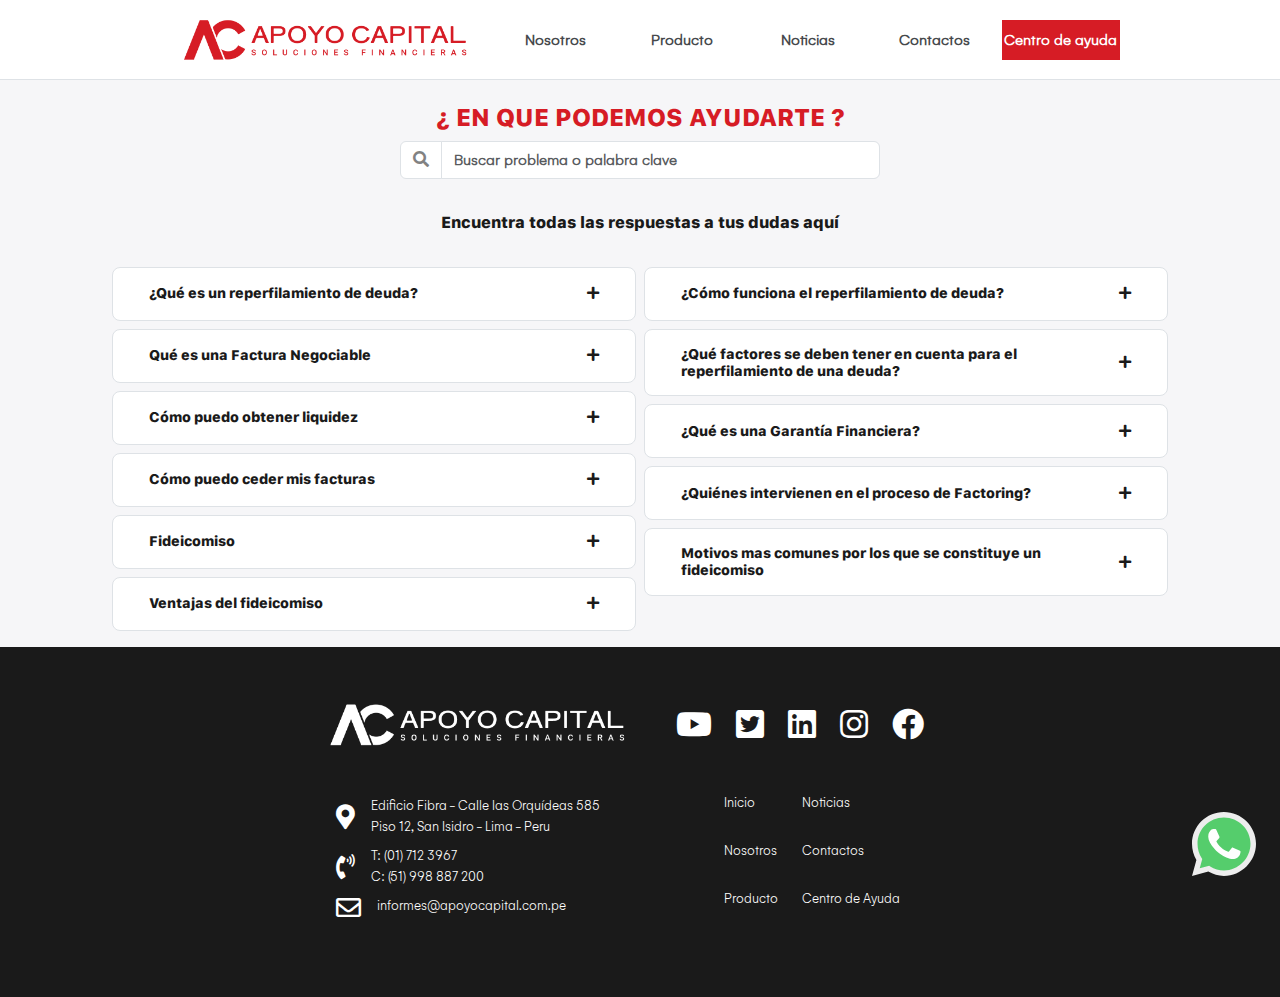
==== commit 3dfe3a0e: "Boton WhatsApp" ====
--- a/centro-ayuda.html
+++ b/centro-ayuda.html
@@ -11,6 +11,26 @@
     <link rel="stylesheet" href="css/style.css">
 </head>
 <body>
+    <div class="floatWhatsApp">
+        <div class="floatWhatsApp__background">
+            <a href="https://wa.me/+51998887200?text=Hola Apoyo Capital" target="_blank">
+                <svg version="1.1" id="svg__wapp" xmlns="http://www.w3.org/2000/svg" xmlns:xlink="http://www.w3.org/1999/xlink" x="0px" y="0px"
+                    viewBox="0 0 512 512" style="enable-background:new 0 0 512 512;" xml:space="preserve">
+                    <path class="border" style="fill:#EDEDED;" d="M0,512l35.31-128C12.359,344.276,0,300.138,0,254.234C0,114.759,114.759,0,255.117,0
+                        S512,114.759,512,254.234S395.476,512,255.117,512c-44.138,0-86.51-14.124-124.469-35.31L0,512z"/>
+                    <path class="back" style="fill:#55CD6C;" d="M137.71,430.786l7.945,4.414c32.662,20.303,70.621,32.662,110.345,32.662
+                        c115.641,0,211.862-96.221,211.862-213.628S371.641,44.138,255.117,44.138S44.138,137.71,44.138,254.234
+                        c0,40.607,11.476,80.331,32.662,113.876l5.297,7.945l-20.303,74.152L137.71,430.786z"/>
+                    <path class="phone" style="fill:#FEFEFE;" d="M187.145,135.945l-16.772-0.883c-5.297,0-10.593,1.766-14.124,5.297
+                        c-7.945,7.062-21.186,20.303-24.717,37.959c-6.179,26.483,3.531,58.262,26.483,90.041s67.09,82.979,144.772,105.048
+                        c24.717,7.062,44.138,2.648,60.028-7.062c12.359-7.945,20.303-20.303,22.952-33.545l2.648-12.359
+                        c0.883-3.531-0.883-7.945-4.414-9.71l-55.614-25.6c-3.531-1.766-7.945-0.883-10.593,2.648l-22.069,28.248
+                        c-1.766,1.766-4.414,2.648-7.062,1.766c-15.007-5.297-65.324-26.483-92.69-79.448c-0.883-2.648-0.883-5.297,0.883-7.062
+                        l21.186-23.834c1.766-2.648,2.648-6.179,1.766-8.828l-25.6-57.379C193.324,138.593,190.676,135.945,187.145,135.945"/>
+                </svg>
+            </a>
+        </div>
+    </div>
     <div class="modal fade siteModalTerminosCondiciones" id="exampleModal" tabindex="-1" aria-labelledby="exampleModalLabel" aria-hidden="true">
         <div class="modal-dialog modal-lg modal-dialog-scrollable">
           <div class="modal-content">
@@ -692,6 +712,9 @@
     $(document).ready(function() {
         responsiveControl();
         $(window).resize(responsiveControl);
+        setTimeout(() => {
+            $("#svg__wapp").addClass("svg__wapp--animation");
+        }, 1000);
     });
 </script>
 <script>
--- a/css/style.css
+++ b/css/style.css
@@ -5820,6 +5820,68 @@
   100% {
     opacity: 1; } }
 
+.floatWhatsApp {
+  width: calc(80px);
+  height: calc(80px);
+  background-color: transparent;
+  position: fixed;
+  z-index: 1077;
+  bottom: calc(16px);
+  right: calc(16px);
+  display: flex;
+  align-items: center;
+  justify-content: center;
+  padding-right: calc(0px); }
+  .floatWhatsApp .floatWhatsApp__background {
+    background-color: transparent;
+    display: flex;
+    align-items: center;
+    justify-content: center; }
+    .floatWhatsApp .floatWhatsApp__background a {
+      display: flex;
+      align-items: center;
+      justify-content: center; }
+      .floatWhatsApp .floatWhatsApp__background a #svg__wapp {
+        width: calc(64px);
+        animation: animation__svgwapp__show 0.35s ease-in-out;
+        animation-fill-mode: forwards;
+        /*@keyframes animation__svgwapp__fill{
+                    0%{stroke-dashoffset: 2000;}
+                    35%{stroke-dashoffset: 0;}
+                    45%{stroke-dashoffset: 0;}
+                    55%{stroke-dashoffset: 0;}
+                    100%{stroke-dashoffset: 2000;}
+                }*/ }
+        .floatWhatsApp .floatWhatsApp__background a #svg__wapp .border {
+          fill-opacity: 1;
+          stroke-opacity: 0;
+          stroke: #EDEDED;
+          stroke-width: calc(8px);
+          stroke-dashoffset: 0;
+          stroke-dasharray: 2000; }
+        .floatWhatsApp .floatWhatsApp__background a #svg__wapp.svg__wapp--animation {
+          animation: animation__svgwapp__move 7s ease-in-out infinite; }
+
+@keyframes animation__svgwapp__show {
+  from {
+    transform: scale(0); }
+  to {
+    transform: scale(1); } }
+
+@keyframes animation__svgwapp__move {
+  0% {
+    margin-left: 0px; }
+  1% {
+    margin-left: 10px; }
+  2% {
+    margin-left: 0px; }
+  3% {
+    margin-left: 10px; }
+  4% {
+    margin-left: 0px; }
+  100% {
+    margin-left: 0px; } }
+
 .siteModalTerminosCondiciones {
   top: 70px;
   height: 88vh; }
